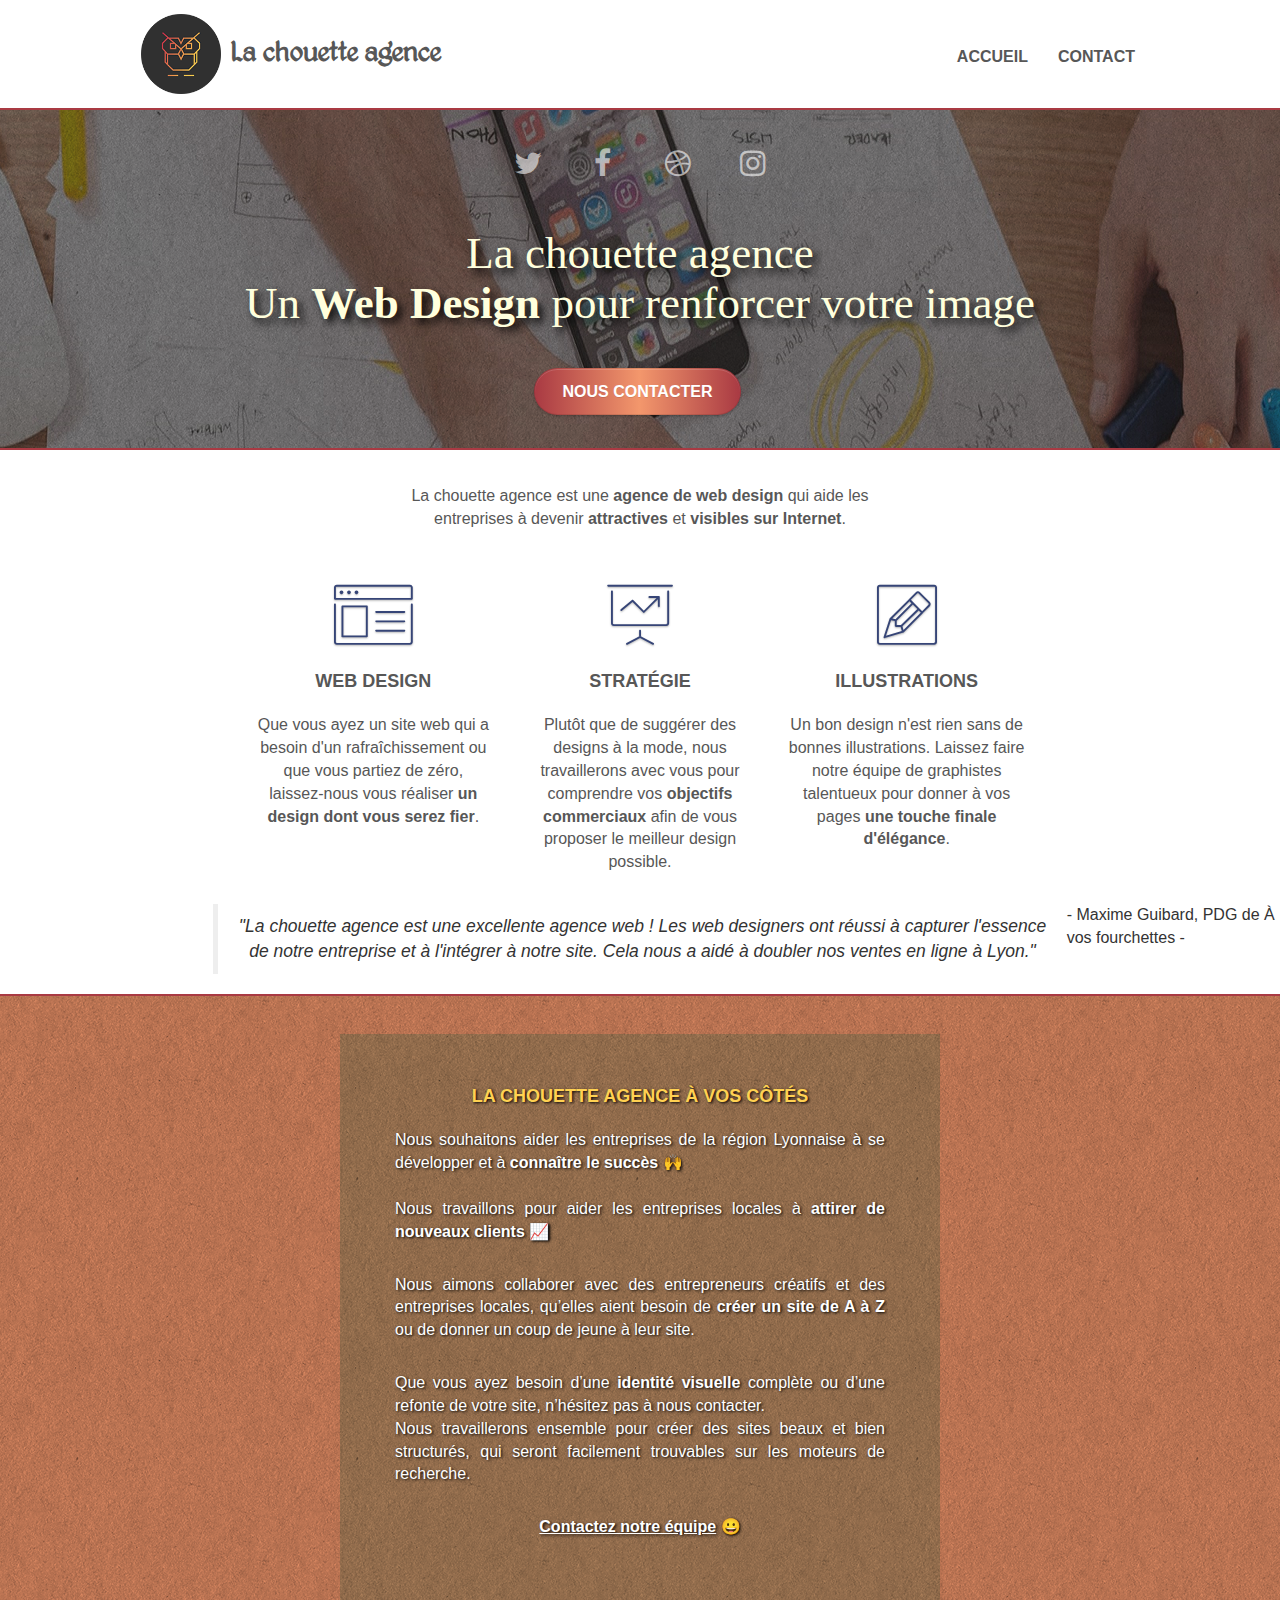
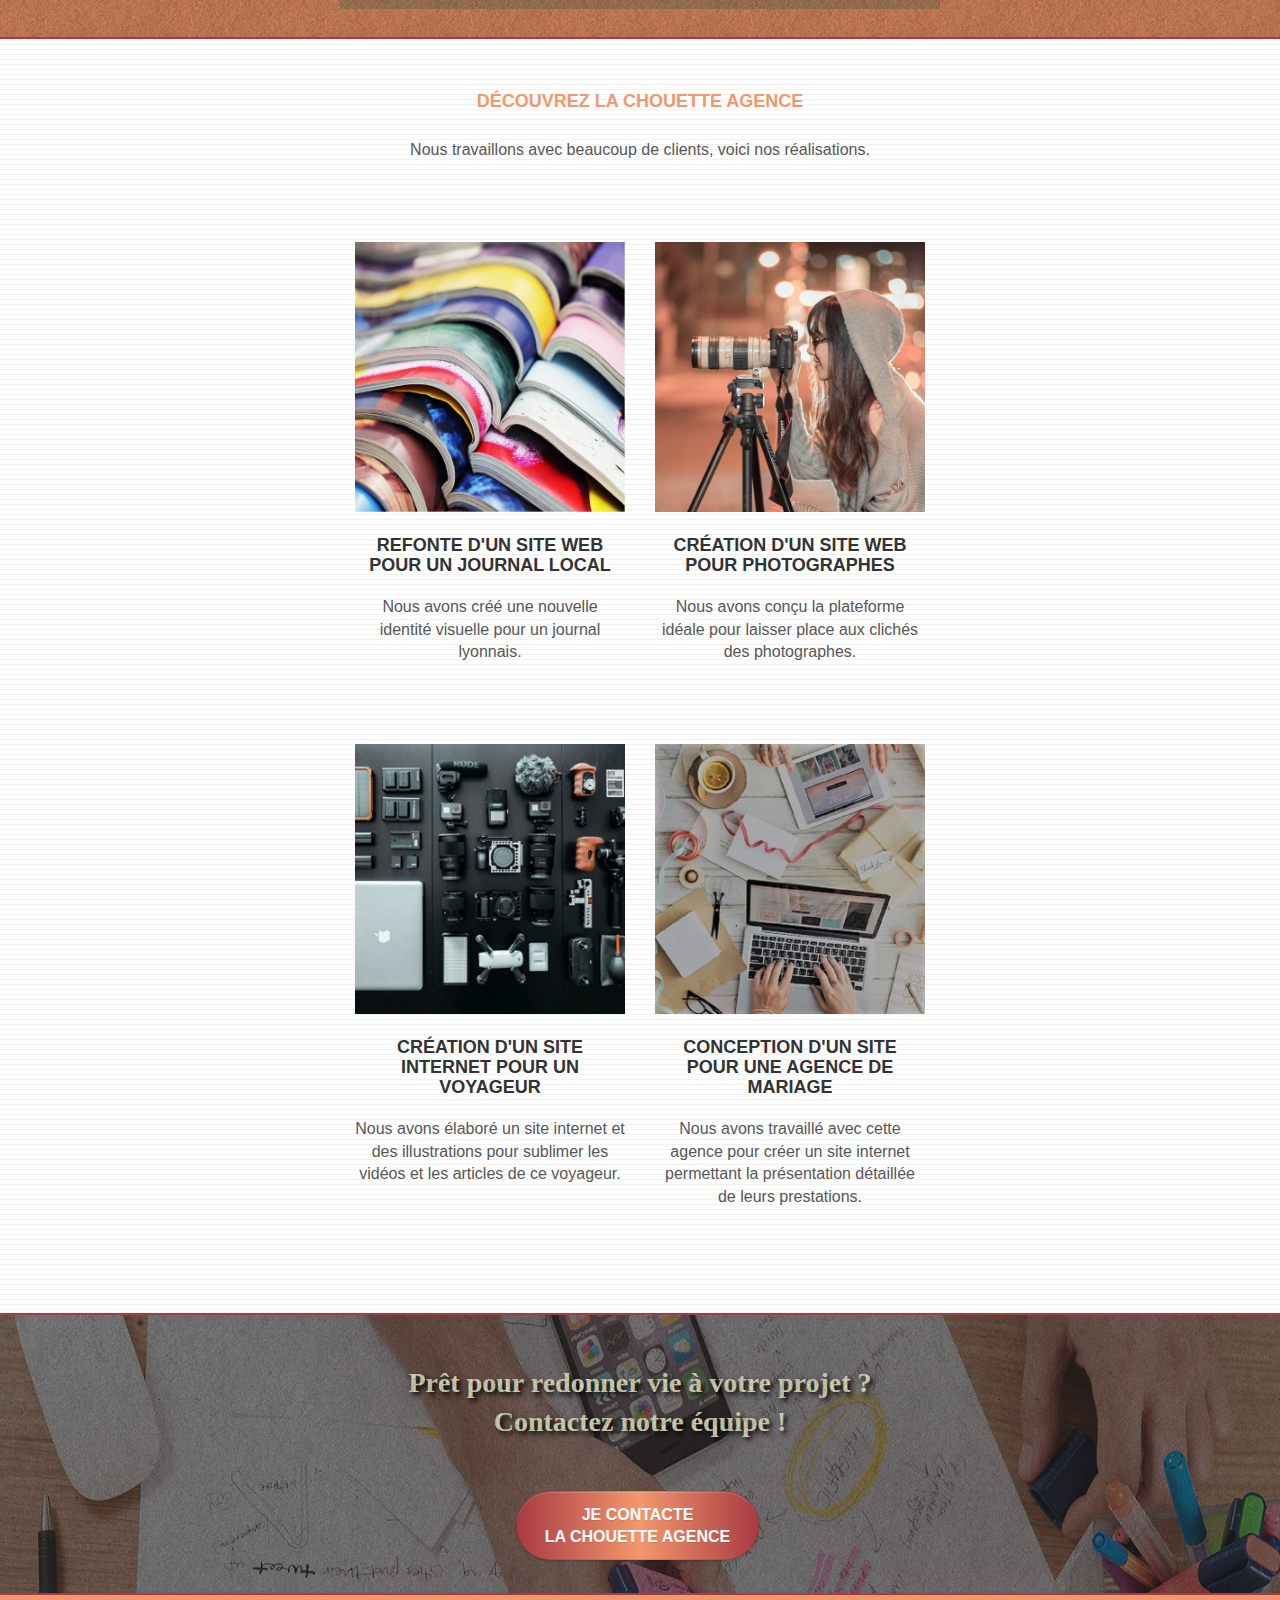
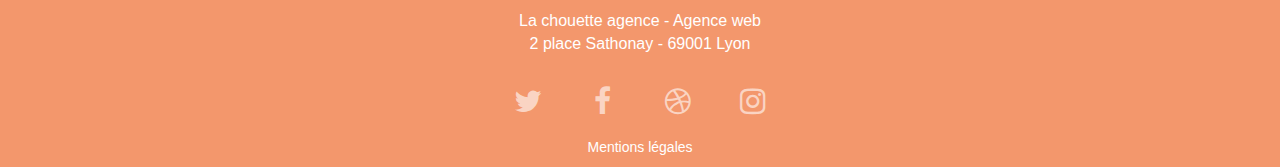
==== index.html @ 829507b4 "SEO and accessibility global review in progress" ====
<!doctype html>
<html lang="fr">
<!-- Add langage -->
<!-- Structure code > Add tags -->

<head>
	<meta charset="utf-8">
	<!-- Add description -->
	<meta name="description"
		content="Boostez, développez votre stratégie digitale avec La chouette agence et son équipe d'experts en web design, à vos côtés.">
	<meta name="viewport" content="width=device-width, initial-scale=1.0, viewport-fit=cover">
	<meta name="robots" content="index, follow"> <!-- Add meta robots to permit indexation -->
	<!-- Add canonical tag to define main version -->
	<link rel="canonical" href="https://chocoffees.github.io/BotoumYao_4_La_chouette_agence_optimization/index.html" />
	<link rel="shortcut icon" type="image/png" href="img/favicon.png"> <!-- Change format favicon and compress -->
	<link rel="stylesheet" type="text/css" href="./css/bootstrap.css">
	<link rel="stylesheet" type="text/css" href="style.css">
	<link rel="stylesheet" type="text/css" href="./css/font-awesome.css">
	<link rel="stylesheet" type="text/css" href="./css/et-line.css">
	<script src="./js/jquery-2.1.0.js"></script>
	<script src="./js/bootstrap.js"></script>
	<script src="./js/blocs.js" async></script>
	<script src="./js/jquery.touchSwipe.js" defer></script>
	<script src="./js/gmaps.js"></script>
	<title>Entreprise web design Lyon | La chouette agence</title> <!-- Modify title -->
	<!-- Analytics -->
	<!-- Analytics END -->
</head>

<body>
	<!-- Principal conteneur -->
	<div class="page-container">
		<!-- bloc-0 -->
		<header>
			<div class="bloc bgc-white l-bloc " id="bloc-0">
				<div class="container bloc-sm">

					<nav class="navbar row">
						<div class="navbar-header">
							<!-- Change format logo and compress / Modify alt -->
							<a class="navbar-brand" href="index.html"><img src="img/logo-La-chouette-agence.png"
									alt="Logo La chouette agence" height="80" />La chouette agence</a>
							<button id="nav-toggle" type="button" class="ui-navbar-toggle navbar-toggle"
								data-toggle="collapse" data-target=".navbar-1">
								<span class="sr-only">Toggle navigation</span><span class="icon-bar"></span><span
									class="icon-bar"></span><span class="icon-bar"></span>
							</button>
						</div>
						<div class="collapse navbar-collapse navbar-1 special-dropdown-nav">
							<ul class="site-navigation nav navbar-nav">
								<!-- Delete empty <li> -->
								<li>
									<a href="index.html">ACCUEIL</a>
								</li>
								<li>
									<a href="page-contact.html">CONTACT</a> <!-- Rename file -->
								</li>
							</ul>
						</div>
					</nav>
				</div>
			</div>
		</header>
		<!-- bloc-0 END -->
		<main>
			<!-- bloc-1-presentation -->
			<section class="presentation">
				<div class="bloc bgc-dark-slate-blue bg-banniere d-bloc bg-t-edge bloc-bg-texture texture-paper b-parallax"
					id="bloc-1-hero">
					<div class="container bloc-lg">
						<div class="row tight-width-whitespace social-bloc">
							<!-- Add social bloc to develop attractivity -->
							<div class="col-sm-3">
								<div class="text-center">
									<a class="social" href="https://twitter.com/"><span
											class="fa fa-twitter icon-md"></span></a>
								</div>
							</div>
							<div class="col-sm-3">
								<div class="text-center">
									<a class="social" href="https://facebook.com/"><span
											class="fa fa-facebook icon-md"></span></a>
								</div>
							</div>
							<div class="col-sm-3">
								<div class="text-center">
									<a class="social" href="https://dribbble.com/"><span
											class="fa fa-dribbble icon-md"></span></a>
								</div>
							</div>
							<div class="col-sm-3">
								<div class="text-center">
									<a class="social" href="https://instagram.com/"><span
											class="fa fa-instagram icon-md"></span></a>
								</div>
							</div>
						</div>
						<div class="col-sm-12">
							<h1 class="text-center hero-bloc-text tc-white ">
								La chouette agence<br>
								Un <strong>Web Design</strong> pour renforcer votre image
								<!-- Add <strong> tag for SEO and captivate attention -->
							</h1>
							<div class="text-center">
								<a href="page-contact.html"
									class="btn btn-lg btn-clean btn-rd cta-hero btn-atomic-tangerine" id="cta-hero">Nous
									contacter</a>
							</div>
						</div>
					</div>
				</div>
			</section>
			<!-- bloc-1-presentation END -->

			<!-- bloc-2-services -->
			<!-- Add <strong> tag in content for SEO and captivate attention -->
			<section class="services">
				<div class="bloc bgc-white l-bloc" id="bloc-2-services">
					<div class="container bloc-md">
						<div class="row">
							<div class="col-sm-12 text-center">
								<p>La chouette agence est une <strong>agence de web design</strong> qui aide les
									entreprises à
									devenir <strong>attractives</strong> et <strong>visibles sur Internet</strong>.
								</p>
							</div>
						</div>
						<div class="row voffset-lg med-width-whitespace">
							<div class="col-sm-4">
								<div class="text-center">
									<span class="et-icon-browser sm-shadow icon-dark-slate-blue icons icon-lg"></span>
								</div>
								<h2 class="mg-md text-center">
									Web design
								</h2>
								<p class="text-center ">
									Que vous ayez un site web qui a besoin d'un rafraîchissement ou que vous
									partiez de zéro, laissez-nous vous réaliser <strong>un design dont vous
										serez fier</strong>.
								</p>
							</div>
							<div class="col-sm-4">
								<div class="text-center">
									<span
										class="et-icon-presentation sm-shadow icon-dark-slate-blue icons icon-lg"></span>
								</div>
								<h2 class="mg-md text-center">
									Stratégie
								</h2>
								<p class="text-center ">
									Plutôt que de suggérer des designs à la mode, nous travaillerons avec vous pour
									comprendre
									vos
									<strong>objectifs commerciaux</strong> afin de vous proposer le meilleur design
									possible.<br>
								</p>
							</div>
							<div class="col-sm-4">
								<div class="text-center">
									<span class="et-icon-edit sm-shadow icon-dark-slate-blue icons icon-lg"></span>
								</div>
								<h2 class="mg-md text-center">
									Illustrations
								</h2>
								<p class="text-center ">
									Un bon design n'est rien sans de bonnes illustrations. Laissez faire notre équipe de
									graphistes talentueux pour donner à vos pages <strong>une touche finale
										d'élégance</strong>.
								</p>
							</div>
						</div>
					</div>
				</div>
				<!-- quote client -->
				<!-- Add <blockquote> tag for SEO and captivate attention -->
				<blockquote class="col-xs-12 col-md-8 col-md-offset-2 text-center">
					<em>"La chouette agence est une excellente agence web ! Les web designers ont réussi à capturer
						l'essence de notre entreprise et à l'intégrer à notre site. Cela nous a aidé à doubler nos
						ventes en ligne à Lyon."</em>
				</blockquote>
				<figcaption>- Maxime Guibard, PDG de À vos fourchettes -</figcaption>
			</section>
			<!-- bloc-2-services END -->

			<!-- bloc-3-what-i-do -->
			<!-- Add <strong> tag, emoticons in content for SEO and captivate attention -->
			<section class="promote">
				<div class="bloc tc-white bgc-atomic-tangerine bg-presentation d-bloc bloc-bg-texture texture-paper b-parallax"
					id="bloc-3-what-i-do">
					<div class="container bloc-lg">
						<div class="row tight-width-whitespace black-background">
							<div class="col-sm-12">
								<h2 class="mg-md text-center title-presentation">
									La chouette agence à vos côtés
								</h2>
								<p class="text-center white text-presentation">
									Nous souhaitons aider les entreprises de la région Lyonnaise à se développer et à
									<strong>connaître le succès</strong> 🙌<br><br>
									Nous travaillons pour aider les entreprises locales à <strong>attirer de nouveaux
										clients</strong> 📈
								</p>
								<p class="text-center white text-presentation">
									Nous aimons collaborer avec des entrepreneurs créatifs et des entreprises locales,
									qu’elles aient besoin de <strong>créer un site de A à Z</strong> ou de donner un
									coup de
									jeune à leur site.
								</p>
								<p class="text-center white text-presentation">
									Que vous ayez besoin d’une <strong>identité visuelle</strong>
									complète ou d’une refonte de votre site, n’hésitez
									pas à nous contacter.<br>
									Nous travaillerons ensemble pour créer des sites beaux et bien structurés, qui
									seront
									facilement trouvables sur les moteurs de recherche.<br>
								</p>
								<p class=" text-center white">
									<a class="ltc-white bold-link" href="page-contact.html">Contactez notre équipe</a>
									<span class="emoji">😀</span>
								</p>
							</div>
						</div>
					</div>
				</div>
				<!-- bloc-3-what-i-do END -->

				<!-- bloc-4-portfolio -->
				<!-- Optimize images / Modify alt / Delete inapropriated keywords -->
				<div class="bloc bgc-white bg-lines-h2-bg bg-repeat l-bloc" id="bloc-4-portfolio">
					<div class="container bloc-lg">
						<div class="row">
							<div class="col-sm-12">
								<h2 class="mg-md text-center title-portfolio">
									Découvrez la chouette agence
								</h2>
							</div>
							<div class="col-sm-12 text-center">
								<p>Nous travaillons avec beaucoup de clients, voici nos réalisations.</p>
							</div>
						</div>
						<div class="row tight-width-whitespace portfolio-row">
							<div class="col-sm-6">
								<a href="#" data-lightbox="img/refonte-site-web-la-chouette-agence.jpg"
									data-gallery-id="gallery-1"
									data-caption="Refonte d'un site web pour un journal local"
									data-frame="snapshot-lb"><img src="img/refonte-site-web-la-chouette-agence.jpg"
										alt="Pile de magazines colorés - Refonte site web avec La chouette agence, Lyon"
										class="img-responsive portfolio-thumb" /></a>
								<h3 class="mg-md text-center">
									Refonte d'un site web pour un journal local
								</h3>
								<p class="text-center">
									Nous avons créé une nouvelle identité visuelle pour un journal lyonnais.
								</p>
							</div>
							<div class="col-sm-6">
								<a href="#" data-lightbox="img/identite-visuelle-la-chouette-agence.jpg"
									data-gallery-id="gallery-1" data-caption="Création d'un site web pour photographes"
									data-frame="snapshot-lb"><img src="img/identite-visuelle-la-chouette-agence.jpg"
										class="img-responsive portfolio-thumb"
										alt="Photographe dans la nuit muni de son appareil photo Canon - Nouvelle identité visuelle avec La chouette agence, Lyon" /></a>
								<h3 class="mg-md text-center">
									Création d'un site web pour photographes
								</h3>
								<p class="text-center">
									Nous avons conçu la plateforme idéale pour laisser place aux clichés des
									photographes.
								</p>
							</div>
						</div>
						<div class="row tight-width-whitespace portfolio-row">
							<div class="col-sm-6">
								<a href="#" data-lightbox="img/creation-site-la-chouette-agence.jpg"
									data-gallery-id="gallery-1"
									data-caption="Création d'un site internet pour un voyageur"
									data-frame="snapshot-lb"><img src="img/creation-site-la-chouette-agence.jpg"
										class="img-responsive portfolio-thumb"
										alt="Kit de matériel photo professionnel - Création site internet avec La chouette agence, Lyon" /></a>
								<h3 class="mg-md text-center">
									Création d'un site internet pour un voyageur
								</h3>
								<p class="text-center">
									Nous avons élaboré un site internet et des illustrations pour sublimer les vidéos et
									les
									articles de ce voyageur.
								</p>
							</div>
							<div class="col-sm-6">
								<a href="#" data-lightbox="img/conception-site-mariage-la-chouette-agence.jpg"
									data-gallery-id="gallery-1"
									data-caption="Conception d'un site pour une agence de mariage"
									data-frame="snapshot-lb"><img
										src="img/conception-site-mariage-la-chouette-agence.jpg"
										class="img-responsive portfolio-thumb"
										alt="Collaboration créative - Conception d'un site web pour agence de mariage avec La chouette agence, Lyon" /></a>
								<h3 class="mg-md text-center">
									Conception d'un site pour une agence de mariage
								</h3>
								<p class="text-center">
									Nous avons travaillé avec cette agence pour créer un site internet permettant la
									présentation détaillée de leurs prestations.
								</p>
							</div>
						</div>
					</div>
				</div>
			</section>
			<!-- bloc-4-portfolio END -->

			<!-- bloc-5-cta -->
			<section class="collaborate">
				<div class="bloc bgc-dark-slate-blue bg-banniere d-bloc bloc-bg-texture texture-paper" id="bloc-5-cta">
					<div class="container bloc-lg">
						<div class="row">
							<h2 class="mg-md text-center tc-white text-banner">
								Prêt pour redonner vie à votre projet ?<br>Contactez notre équipe !
							</h2>
							<div class="col-sm-12 text-center">
								<a href="page-contact.html"
									class="btn btn-atomic-tangerine btn-clean btn-rd btn-lg cta-hero">Je
									contacte<br> La chouette agence</a>
							</div>
						</div>
					</div>
				</div>
			</section>
			<!-- bloc-5-cta END -->
		</main>
		<!-- ScrollToTop Button -->
		<a class="bloc-button btn btn-d scrollToTop" onclick="scrollToTarget('1')"><span
				class="fa fa-chevron-up"></span></a>
		<!-- ScrollToTop Button END-->
		<!-- Footer - bloc-8 -->
		<footer>
			<div class="bloc bgc-atomic-tangerine d-bloc" id="bloc-8">
				<div class="container bloc-sm">
					<div class="row">
						<div class="col-sm-12">
							<p class="text-center white">
								La chouette agence - Agence web<br>
								2 place Sathonay - 69001 Lyon
							</p>
							<div class="row tight-width-whitespace social-bloc">
								<div class="col-sm-3">
									<div class="text-center">
										<a class="social" href="https://twitter.com/"><span
												class="fa fa-twitter icon-md"></span></a>
									</div>
								</div>
								<div class="col-sm-3">
									<div class="text-center">
										<a class="social" href="https://facebook.com/"><span
												class="fa fa-facebook icon-md"></span></a>
									</div>
								</div>
								<div class="col-sm-3">
									<div class="text-center">
										<a class="social" href="https://dribbble.com/"><span
												class="fa fa-dribbble icon-md"></span></a>
									</div>
								</div>
								<div class="col-sm-3">
									<div class="text-center">
										<a class="social" href="https://instagram.com/"><span
												class="fa fa-instagram icon-md"></span></a>
									</div>
								</div>
							</div>
							<div class="col-sm-12 text-center mentions">
								<!-- Add mentions -->
								<a class="white" href="#">Mentions légales</a>
							</div>
						</div>
					</div>
				</div>
			</div>
		</footer>
		<!-- Footer - bloc-8 END -->
	</div>
</body>
<!-- Principal conteneur END -->

</html>
---- style.css ----
html {
  width: 100%;
  height: 100%;
  margin: 0px;
  padding: 0px;
}

body {
  margin: 0;
  padding: 0;
  background: #fff;
  overflow-x: hidden;
  -webkit-font-smoothing: antialiased;
  -moz-osx-font-smoothing: grayscale;
}

a,
button {
  transition: all 0.3s ease-in-out;
  outline: none !important;
}

a:hover {
  text-decoration: none;
  cursor: pointer;
}

#page-loading-blocs-notifaction {
  position: fixed;
  top: 0;
  bottom: 0;
  width: 100%;
  z-index: 100000;
  background: #ffffff url("img/pageload-spinner.gif") no-repeat center center;
}

.bloc {
  width: 100%;
  clear: both;
  background: 50% 50% no-repeat;
  padding: 0 50px;
  -webkit-background-size: cover;
  -moz-background-size: cover;
  -o-background-size: cover;
  background-size: cover;
  position: relative;
}

.bloc .container {
  padding-left: 0;
  padding-right: 0;
}

.bloc-lg {
  padding: 40px 50px 30px 50px;
}

.bloc-md {
  padding: 30px;
  padding-bottom: 0;
}

.bloc-sm {
  padding: 10px 10px;
}

.social-bloc {
  display: flex;
  justify-content: center;
  width: 30%;
}

.bg-center,
.bg-l-edge,
.bg-r-edge,
.bg-t-edge,
.bg-b-edge,
.bg-tl-edge,
.bg-bl-edge,
.bg-tr-edge,
.bg-br-edge,
.bg-repeat {
  -webkit-background-size: auto !important;
  -moz-background-size: auto !important;
  -o-background-size: auto !important;
  background-size: auto !important;
}

.bg-repeat {
  background: repeat;
}

.bg-t-edge {
  background: top no-repeat;
}

.bloc-bg-texture::before {
  content: "";
  background-size: 2px 2px;
  position: absolute;
  top: 0;
  bottom: 0;
  left: 0;
  right: 0;
}

.texture-paper::before {
  background: url("img/texture-paper.png");
  background-size: 280px 280px;
  border-top: 2px solid #a93a43 !important;
  border-bottom: 2px solid #a93a43 !important;
}

.b-parallax {
  background-attachment: fixed;
}

.d-bloc {
  color: rgba(255, 255, 255, 0.7);
}

.d-bloc button:hover {
  color: rgba(255, 255, 255, 0.9);
}

.d-bloc .icon-round,
.d-bloc .icon-square,
.d-bloc .icon-rounded,
.d-bloc .icon-semi-rounded-a,
.d-bloc .icon-semi-rounded-b {
  border-color: rgba(255, 255, 255, 0.9);
}

.d-bloc .divider-h span {
  border-color: rgba(255, 255, 255, 0.2);
}

.d-bloc .a-btn,
.d-bloc .navbar a,
.d-bloc .navbar-brand,
.d-bloc a .icon-sm,
.d-bloc a .icon-md,
.d-bloc a .icon-lg,
.d-bloc a .icon-xl,
.d-bloc h1 a,
.d-bloc h2 a,
.d-bloc h3 a,
.d-bloc h4 a,
.d-bloc h5 a,
.d-bloc h6 a,
.d-bloc p a {
  color: rgba(255, 255, 255, 0.6);
}

.d-bloc .a-btn:hover,
.d-bloc .navbar a:hover,
.d-bloc .navbar-brand:hover,
.d-bloc a:hover .icon-sm,
.d-bloc a:hover .icon-md,
.d-bloc a:hover .icon-lg,
.d-bloc a:hover .icon-xl,
.d-bloc h1 a:hover,
.d-bloc h2 a:hover,
.d-bloc h3 a:hover,
.d-bloc h4 a:hover,
.d-bloc h5 a:hover,
.d-bloc h6 a:hover,
.d-bloc p a:hover {
  color: rgba(255, 255, 255, 1);
}

.d-bloc .navbar-toggle .icon-bar {
  background: rgba(255, 255, 255, 1);
}

.d-bloc .btn-wire,
.d-bloc .btn-wire:hover {
  color: rgba(255, 255, 255, 1);
  border-color: rgba(255, 255, 255, 1);
}

.d-bloc .panel {
  color: rgba(0, 0, 0, 0.5);
}

.d-bloc .panel button:hover {
  color: rgba(0, 0, 0, 0.7);
}

.d-bloc .panel icon {
  border-color: rgba(0, 0, 0, 0.7);
}

.d-bloc .panel .divider-h span {
  border-color: rgba(0, 0, 0, 0.1);
}

.d-bloc .panel .a-btn {
  color: rgba(0, 0, 0, 0.6);
}

.d-bloc .panel .a-btn:hover {
  color: rgba(0, 0, 0, 1);
}

.d-bloc .panel .btn-wire,
.d-bloc .panel .btn-wire:hover {
  color: rgba(0, 0, 0, 0.7);
  border-color: rgba(0, 0, 0, 0.3);
}

.d-bloc .panel,
.l-bloc {
  color: rgba(0, 0, 0, 0.5);
}

.d-bloc .panel button:hover,
.l-bloc button:hover {
  color: rgba(0, 0, 0, 0.7);
}

.l-bloc .icon-round,
.l-bloc .icon-square,
.l-bloc .icon-rounded,
.l-bloc .icon-semi-rounded-a,
.l-bloc .icon-semi-rounded-b {
  border-color: rgba(0, 0, 0, 0.7);
}

.d-bloc .panel .divider-h span,
.l-bloc .divider-h span {
  border-color: rgba(0, 0, 0, 0.1);
}

.d-bloc .panel .a-btn,
.l-bloc .a-btn,
.l-bloc .navbar a,
.l-bloc .navbar-brand,
.l-bloc a .icon-sm,
.l-bloc a .icon-md,
.l-bloc a .icon-lg,
.l-bloc a .icon-xl,
.l-bloc h1 a,
.l-bloc h2 a,
.l-bloc h3 a,
.l-bloc h4 a,
.l-bloc h5 a,
.l-bloc h6 a,
.l-bloc p a {
  color: rgba(0, 0, 0, 0.6);
}

.d-bloc .panel .a-btn:hover,
.l-bloc .a-btn:hover,
.l-bloc .navbar a:hover,
.l-bloc .navbar-brand:hover,
.l-bloc a:hover .icon-sm,
.l-bloc a:hover .icon-md,
.l-bloc a:hover .icon-lg,
.l-bloc a:hover .icon-xl,
.l-bloc h1 a:hover,
.l-bloc h2 a:hover,
.l-bloc h3 a:hover,
.l-bloc h4 a:hover,
.l-bloc h5 a:hover,
.l-bloc h6 a:hover,
.l-bloc p a:hover {
  color: rgba(0, 0, 0, 1);
}

.l-bloc .navbar-toggle .icon-bar {
  color: rgba(0, 0, 0, 0.6);
}

.d-bloc .panel .btn-wire,
.d-bloc .panel .btn-wire:hover,
.l-bloc .btn-wire,
.l-bloc .btn-wire:hover {
  color: rgba(0, 0, 0, 0.7);
  border-color: rgba(0, 0, 0, 0.3);
}

.voffset {
  margin-top: 30px;
}

.voffset-lg {
  margin-top: 80px;
}

.row-no-gutters {
  margin-right: 0;
  margin-left: 0;
}

.row.row-no-gutters > [class^="col-"],
.row.row-no-gutters > [class*=" col-"] {
  padding-right: 0;
  padding-left: 0;
}

#bloc-1-hero h1 {
  min-width: 300px;
  margin-top: 50px;
}
@media (min-width: 300px) and (max-width: 768px) {
  #bloc-1-hero h1 {
    font-size: 2.2em;
  }
}

.navbar {
  margin-bottom: 0;
  z-index: 1;
}

@font-face {
  font-family: Kingthings Petrock Light;
  src: url("Kingthings-Petrock-light.ttf");
}
.navbar-brand {
  height: auto;
  padding: 3px 15px;
  font-size: 30px;
  font-weight: bolder;
  line-height: 44px;
  font-family: Kingthings Petrock Light;
}
@media (min-width: 300px) and (max-width: 768px) {
  .navbar-brand {
    font-size: 1.7em;
  }
}

.navbar-brand img {
  max-height: 200px;
  margin: 0 10px 0 0;
  display: inline;
}

.navbar-brand img[src$="svg"] {
  min-width: 100px;
}

.nav-center .navbar-brand img {
  margin: 0;
}

.navbar .nav {
  padding-top: 2px;
  margin-right: -16px;
  float: right;
  z-index: 1;
}

.nav > li {
  float: left;
  margin-top: 4px;
  font-size: 16px;
  font-weight: bolder;
  color: #484848;
}

.navbar-nav .open .dropdown-menu > li > a {
  text-align: inherit;
}

.nav > li a:hover,
.nav > li a:focus {
  background: transparent;
  text-decoration: underline 5px rgb(169, 58, 67);
}

.navbar-toggle {
  margin: 10px 10px 0 0;
  border: 0px;
}

.navbar-toggle:hover {
  background: transparent !important;
}

.navbar-toggle .icon-bar {
  background-color: rgba(0, 0, 0, 0.5);
  width: 26px;
}

.nav-invert .navbar .nav {
  float: left;
}

.nav-invert .navbar-header,
.nav-invert .navbar-brand {
  float: right;
  position: relative;
  z-index: 2;
}

@media (min-width: 768px) {
  .site-navigation {
    position: absolute;
    top: 50%;
    right: 20px;
    transform: translate(0, -50%);
    -webkit-transform: translateY(-50%);
  }
  .nav > li .dropdown-menu a,
  .nav > li .dropdown-menu a:hover {
    color: #484848;
  }
  .nav-invert .site-navigation {
    left: 0;
    right: 0;
  }
  .nav-center {
    text-align: center;
  }
  .nav-center .navbar-header {
    width: 100%;
  }
  .nav-center .navbar-header,
  .nav-center .navbar-brand,
  .nav-center .nav > li {
    float: none;
    display: inline-block;
  }
  .nav-center .site-navigation {
    position: relative;
    width: 100%;
    right: 0;
    margin-right: 0px;
    margin-top: 20px;
  }
  .nav-center.mini-nav .navbar-toggle {
    float: none;
    margin: 10px auto 0;
  }
}

.nav > li > .dropdown a {
  background: none !important;
  display: block;
  padding: 14px 15px;
}

nav .caret {
  margin: 0 5px;
}

.dropdown-menu .dropdown-menu {
  top: -8px;
  left: 100%;
}

.dropdown-menu .dropmenu-flow-right {
  top: 100%;
  left: 0;
  margin-left: -1px;
  border-top-left-radius: 0;
  border-top-right-radius: 0;
}

.dropdown-menu .dropdown span {
  border: 4px solid black;
  border-top-color: transparent;
  border-right-color: transparent;
  border-bottom-color: transparent;
  margin: 6px -5px 0 0 !important;
  float: right;
}

figcaption {
  font-size: medium;
  margin-bottom: 20px;
}

.mg-md {
  margin-top: 10px;
  margin-bottom: 20px;
  font-weight: bold;
  font-size: large;
  text-transform: uppercase;
}

.mg-lg {
  margin-top: 10px;
  margin-bottom: 40px;
}

.btn {
  margin: 0 5px 5px 0;
}

.btn.pull-right {
  margin: 0 0 5px 5px;
}

.btn-d,
.btn-d:hover,
.btn-d:focus {
  color: #fff;
  background: rgba(0, 0, 0, 0.3);
}

button {
  outline: none !important;
}

.btn-rd {
  border-radius: 40px;
}

.btn-clean {
  border: 1px solid rgba(0, 0, 0, 0.08);
  border-bottom-color: rgba(0, 0, 0, 0.1);
  text-shadow: 0 1px 0 rgba(0, 0, 1, 0.1);
  box-shadow: 0 1px 3px rgba(0, 0, 1, 0.25),
    inset 0 1px 0 0 rgba(255, 255, 255, 0.15);
}

.icon-md {
  font-size: 30px !important;
}

.icon-lg {
  font-size: 60px !important;
}

.sm-shadow {
  text-shadow: 0 1px 2px rgba(0, 0, 0, 0.3);
}

.panel-sq,
.panel-sq .panel-heading,
.panel-sq .panel-footer {
  border-radius: 0;
}

.panel-rd {
  border-radius: 30px;
}

.panel-rd .panel-heading {
  border-radius: 29px 29px 0 0;
}

.panel-rd .panel-footer {
  border-radius: 0 0 29px 29px;
}

.form-control {
  border-color: rgba(0, 0, 0, 0.1);
  box-shadow: none;
}

.scrollToTop {
  width: 40px;
  height: 40px;
  position: fixed;
  bottom: 20px;
  right: 20px;
  opacity: 0;
  z-index: 500;
  transition: all 0.3s ease-in-out;
}

.scrollToTop span {
  margin-top: 6px;
}

.showScrollTop {
  font-size: 14px;
  opacity: 1;
}

a[data-lightbox] {
  position: relative;
  display: block;
  text-align: center;
}

a[data-lightbox]:hover::before {
  content: "+";
  font-family: "HelveticaNeue-Light", "Helvetica Neue Light", "Helvetica Neue",
    Helvetica, Arial;
  font-size: 32px;
  width: 50px;
  height: 50px;
  margin-left: -25px;
  border-radius: 50%;
  background: rgba(0, 0, 0, 0.6);
  color: #fff;
  font-weight: 100;
  z-index: 1;
  position: absolute;
  top: 50%;
  transform: translateY(-50%);
  -webkit-transform: translateY(-50%);
}

a[data-lightbox]:hover img {
  opacity: 0.6;
  -webkit-animation-fill-mode: none;
  animation-fill-mode: none;
}

#lightbox-modal {
  display: flex;
  align-items: center;
}

#lightbox-modal .modal-dialog {
  width: 90%;
  max-width: 900px;
  margin: 0 auto 0;
}

#lightbox-modal .modal-dialog img {
  max-height: 90vh;
  margin: 0 auto;
}

.lightbox-caption {
  padding: 20px;
  color: #fff;
  background: rgba(0, 0, 0, 0.5);
  width: auto;
  display: flex;
  justify-content: space-around;
  margin-top: 30px;
  margin-bottom: 0;
}

.close-lightbox {
  color: #fff;
  font-size: 30px;
  position: absolute;
  top: 20px;
  right: 20px;
  z-index: 20;
  background: rgba(0, 0, 0, 0.5);
  border: none;
  line-height: 30px;
  padding: 0 9px 5px;
  opacity: 0.3;
}

.close-lightbox:hover,
.next-lightbox:hover,
.prev-lightbox:hover {
  opacity: 1;
  color: #fff;
}

.next-lightbox,
.prev-lightbox {
  font-size: 20px;
  color: rgba(255, 255, 255, 0.9);
  background: rgba(0, 0, 0, 0.5);
  transition: all 0.2s ease-in-out;
  position: absolute;
  top: 45%;
  z-index: 1;
  opacity: 0.4;
}

.next-lightbox {
  padding: 6px 8px 1px 13px;
  right: 25px;
}

.prev-lightbox {
  padding: 6px 13px 1px 10px;
  left: 25px;
}

.snapshot-lb .modal-body {
  padding-bottom: 45px;
}

.snapshot-lb .lightbox-caption {
  padding: 0;
  color: rgba(0, 0, 0, 0.5);
  background: none;
}

h1,
h2,
h3,
h4,
h5,
h6,
p,
label,
.btn,
a {
  font-family: "helvetica";
  font-weight: 400;
  color: #575757 !important;
}

.container {
  max-width: 1000px;
  margin: auto;
}

.hero-bloc-text {
  font-size: 45px;
}

.hero-bloc-text-sub {
  font-size: 36px;
}

.statement-bloc-text {
  line-height: 26px;
  font-style: italic;
  font-size: 20px;
  text-align: center;
  font-weight: lighter;
  max-width: 520px;
  margin: auto auto auto auto;
}

p {
  font-size: 16px;
  max-width: 500px;
  margin: 5px auto 30px auto;
}
@media (min-width: 300px) and (max-width: 768px) {
  p {
    font-size: 16px;
  }
}

.tight-width-whitespace {
  max-width: 600px;
  margin: auto auto auto auto;
}

.h1 {
  font-size: 20px;
  font-family: "Open Sans";
}

.cta-hero {
  margin-top: 30px;
  color: #ffffff !important;
  text-transform: uppercase;
  padding: 12px 28px 12px 28px;
  font-size: 16px;
  font-weight: 700;
}

.social {
  max-width: 400px;
  margin: auto auto auto auto;
}

h2 {
  font-size: 22px;
  line-height: 1.4em;
}

h3 {
  font-size: 15px;
  text-transform: uppercase;
  font-weight: 700;
  color: #333333 !important;
}

.med-width-whitespace {
  max-width: 800px;
  margin: auto auto auto auto;
  box-shadow: 0px 0px 0px #000000;
}

h1 {
  color: #333333 !important;
}

h4 {
  color: #333333 !important;
}

.icons {
  margin-bottom: 14px;
  margin-top: 24px;
}

.white {
  color: #ffffff !important;
}

.portfolio-thumb {
  margin-bottom: 24px;
}

.portfolio-row {
  margin-bottom: 44px;
  margin-top: 50px;
}
@media (min-width: 300px) and (max-width: 768px) {
  .col-sm-6 a img {
    width: 280px;
    height: 280px;
    margin: auto;
    padding-bottom: 20px;
  }
}

.avatar {
  box-shadow: 0px 4px 9px rgba(0, 0, 0, 0.3);
}

.black-background {
  background-color: rgba(147, 135, 95, 0.55);
  padding: 40px 40px 40px 40px;
}

.bold-link {
  font-weight: 900;
  text-decoration: underline !important;
}

.bgc-white {
  background-color: #ffffff;
}

.bgc-dark-slate-blue {
  background-color: #364577;
}

.bgc-atomic-tangerine {
  background-color: #f3976c;
}

.tc-white {
  color: #ffd !important;
  font-family: initial;
  text-shadow: black 0.1em 0.1em 0.2em;
}

.btn-atomic-tangerine {
  background: #f3976c;
  background-image: linear-gradient(
    to right,
    #a93a43 0%,
    #f3976c 51%,
    #a93a43 100%
  );
  color: #ffffff !important;
}
@media (min-width: 300px) and (max-width: 768px) {
  .btn-atomic-tangerine {
    font-size: small;
  }
}

.btn-atomic-tangerine:hover {
  background: #f3976c !important;
  color: #ffffff !important;
}

.btn-form {
  width: 50%;
  border-radius: 6px;
  box-shadow: #5e4f4f 2px 5px 6px 2px;
}

.ltc-white {
  color: #ffffff !important;
}

.ltc-white:hover {
  color: #cccccc !important;
}

.ltc-atomic-tangerine {
  color: #f3976c !important;
}

.ltc-atomic-tangerine:hover {
  color: #c27956 !important;
}

.icon-dark-slate-blue {
  color: #364577 !important;
  border-color: #364577 !important;
}

.bg-dots-bg {
  background-image: url("img/dots-bg.png");
}

.bg-lines-h2-bg {
  background-image: url("img/lines-h2-bg.png");
}

.bg-banniere {
  background-image: url("img/la-chouette-agence-banniere-compressed.png");
}

.bg-presentation {
  background-image: url("img/image-de-presentation-compressed.jpg");
}

.title-presentation {
  color: #ffd152 !important;
}

.text-presentation {
  text-align: justify;
}
@media (min-width: 300px) and (max-width: 768px) {
  .text-presentation {
    text-align: center;
  }
}

.underline {
  text-decoration: underline;
}

.title-portfolio,
.title-form,
.contact {
  color: #f3976c !important;
}

@media (min-width: 300px) and (max-width: 768px) {
  .contact {
    margin-top: 50px;
  }
}

@media (min-width: 300px) and (max-width: 768px) {
  .title-form {
    margin-top: 0;
  }
}

.text-banner {
  font-size: 2em;
  text-transform: none;
}

.text-introduction {
  font-size: 1.5em;
}

@media (max-width: 1024px) {
  .bloc {
    padding-left: 20px;
    padding-right: 20px;
  }
  .bloc.full-width-bloc,
  .bloc-tile-2.full-width-bloc .container,
  .bloc-tile-3.full-width-bloc .container,
  .bloc-tile-4.full-width-bloc .container {
    padding-left: 0;
    padding-right: 0;
  }
}

@media (max-width: 992px) and (min-width: 768px) {
  .navbar .nav {
    max-width: 80%;
  }
  .nav-center.navbar .nav {
    max-width: 100%;
  }
}

@media only screen and (min-device-width: 768px) and (max-device-width: 1024px) and (orientation: landscape) {
  .b-parallax {
    background-attachment: scroll;
  }
}

@media only screen and (min-device-width: 1024px) and (max-device-width: 1366px) and (-webkit-min-device-pixel-ratio: 1.5) {
  .b-parallax {
    background-attachment: scroll;
  }
}

@media (max-width: 991px) {
  .container {
    width: 100%;
  }
  .b-parallax {
    background-attachment: scroll;
  }
  .page-container,
  #hero-bloc {
    overflow-x: hidden;
    position: relative;
  }
  .bloc {
    padding-left: constant(safe-area-inset-left);
    padding-right: constant(safe-area-inset-right);
  }
  .bloc-group,
  .bloc-group .bloc {
    display: block;
    width: 100%;
  }
  .bloc-fill-screen .fill-bloc-top-edge,
  .bloc-fill-screen .fill-bloc-bottom-edge {
    padding: 0 20px;
    padding-left: constant(safe-area-inset-left);
    padding-right: constant(safe-area-inset-right);
  }
}

@media (max-width: 767px) {
  .page-container {
    overflow-x: hidden;
    position: relative;
  }
  h1,
  h2,
  h3,
  h4,
  h5,
  h6,
  p,
  #disqus_thread {
    padding-left: 10px !important;
    padding-right: 10px !important;
  }
  .b-parallax {
    background-attachment: scroll;
  }
  .navbar .nav {
    padding-top: 0;
    border-top: 1px solid rgba(0, 0, 0, 0.2);
    float: none !important;
  }
  .navbar.row {
    margin-left: 0;
    margin-right: 0;
  }
  .site-navigation {
    position: inherit;
    transform: none;
    -webkit-transform: none;
    -ms-transform: none;
  }
  .nav > li {
    margin-top: 0;
    border-bottom: 1px solid rgba(0, 0, 0, 0.1);
    background: rgba(0, 0, 0, 0.05);
    text-align: left;
    padding-left: 15px;
    width: 100%;
  }
  .nav > li:hover {
    background: rgba(0, 0, 0, 0.08);
  }
  .dropdown .dropdown a .caret {
    float: none;
    margin: 5px 0 0 10px !important;
    border: 4px solid black;
    border-bottom-color: transparent;
    border-right-color: transparent;
    border-left-color: transparent;
  }
  #hero-bloc .navbar .nav {
    background: rgba(0, 0, 0, 0.8);
  }
  #hero-bloc .navbar .nav a {
    color: rgba(255, 255, 255, 0.6);
  }
  .hero {
    padding: 50px 0;
  }
  .hero-nav {
    left: -1px;
    right: -1px;
  }
  .navbar-collapse {
    padding: 0;
    overflow-x: hidden;
    -webkit-box-shadow: none;
    box-shadow: none;
  }
  .navbar-brand img {
    max-height: 40px;
    width: auto;
  }
  .nav-invert .navbar-header {
    float: none;
    width: 100%;
  }
  .nav-invert .navbar-toggle {
    float: left;
    margin-left: 10px;
  }
  .bloc {
    padding-left: 0;
    padding-right: 0;
  }
  .bloc-xxl,
  .bloc-xl,
  .bloc-lg {
    padding: 40px 0;
  }
  .bloc-sm,
  .bloc-md {
    padding-left: 0;
    padding-right: 0;
  }
  .bloc-tile-2 .container,
  .bloc-tile-3 .container,
  .bloc-tile-4 .container,
  .bloc-fill-screen .fill-bloc-top-edge,
  .bloc-fill-screen .fill-bloc-bottom-edge {
    padding-left: 0;
    padding-right: 0;
  }
  .a-block {
    padding: 0 10px;
  }
  .btn-dwn {
    display: none;
  }
  .voffset {
    margin-top: 5px;
  }
  .voffset-md {
    margin-top: 20px;
  }
  .voffset-lg {
    margin-top: 30px;
  }
  form {
    padding: 5px;
  }
  .close-lightbox {
    display: inline-block;
  }
  .blocsapp-device-iphone5 {
    background-size: 216px 425px;
    padding-top: 60px;
    width: 216px;
    height: 425px;
  }
  .blocsapp-device-iphone5 img {
    width: 180px;
    height: 320px;
  }
}

@media (max-width: 400px) {
  .bloc {
    padding-left: 0;
    padding-right: 0;
  }
}

@media (max-width: 767px) {
  .bloc-mob-center-text {
    text-align: center;
  }
}
@media (min-width: 300px) {
  .contact .mail-icon {
    width: 25px;
    height: 25px;
    padding: 0;
  }
}

.contact iframe {
  border: 2px solid #c27956;
}
@media (min-width: 300px) and (max-width: 768px) {
  .contact iframe {
    width: 90%;
    height: 200px;
  }
}
@media (min-width: 768px) and (max-width: 899px) {
  .contact iframe {
    width: 320px;
    height: 350px;
  }
}
@media (min-width: 900px) {
  .contact iframe {
    width: 450px;
    height: 350px;
    padding-right: 0;
  }
}

.footer-contact {
  width: 100%;
  margin-top: 95px;
}

.mentions {
  padding-top: 20px;
}

form {
  padding-left: 15px;
  padding-right: 15px;
}
---- css/et-line.css ----
@font-face {
    font-family: et-line;
    src: url(../fonts/et-line.eot);
    src: url(../fonts/et-line.eot?#iefix) format('embedded-opentype'), url(../fonts/et-line.woff) format('woff'), url(../fonts/et-line.ttf) format('truetype'), url(../fonts/et-line.svg#et-line) format('svg');
    font-weight: 400;
    font-style: normal
}

.et-icon-adjustments,
.et-icon-alarmclock,
.et-icon-anchor,
.et-icon-aperture,
.et-icon-attachment,
.et-icon-bargraph,
.et-icon-basket,
.et-icon-beaker,
.et-icon-bike,
.et-icon-book-open,
.et-icon-briefcase,
.et-icon-browser,
.et-icon-calendar,
.et-icon-camera,
.et-icon-caution,
.et-icon-chat,
.et-icon-circle-compass,
.et-icon-clipboard,
.et-icon-clock,
.et-icon-cloud,
.et-icon-compass,
.et-icon-desktop,
.et-icon-dial,
.et-icon-document,
.et-icon-documents,
.et-icon-download,
.et-icon-dribbble,
.et-icon-edit,
.et-icon-envelope,
.et-icon-expand,
.et-icon-facebook,
.et-icon-flag,
.et-icon-focus,
.et-icon-gears,
.et-icon-genius,
.et-icon-gift,
.et-icon-global,
.et-icon-globe,
.et-icon-googleplus,
.et-icon-grid,
.et-icon-happy,
.et-icon-hazardous,
.et-icon-heart,
.et-icon-hotairballoon,
.et-icon-hourglass,
.et-icon-key,
.et-icon-laptop,
.et-icon-layers,
.et-icon-lifesaver,
.et-icon-lightbulb,
.et-icon-linegraph,
.et-icon-linkedin,
.et-icon-lock,
.et-icon-magnifying-glass,
.et-icon-map,
.et-icon-map-pin,
.et-icon-megaphone,
.et-icon-mic,
.et-icon-mobile,
.et-icon-newspaper,
.et-icon-notebook,
.et-icon-paintbrush,
.et-icon-paperclip,
.et-icon-pencil,
.et-icon-phone,
.et-icon-picture,
.et-icon-pictures,
.et-icon-piechart,
.et-icon-presentation,
.et-icon-pricetags,
.et-icon-printer,
.et-icon-profile-female,
.et-icon-profile-male,
.et-icon-puzzle,
.et-icon-quote,
.et-icon-recycle,
.et-icon-refresh,
.et-icon-ribbon,
.et-icon-rss,
.et-icon-sad,
.et-icon-scissors,
.et-icon-scope,
.et-icon-search,
.et-icon-shield,
.et-icon-speedometer,
.et-icon-strategy,
.et-icon-streetsign,
.et-icon-tablet,
.et-icon-target,
.et-icon-telescope,
.et-icon-toolbox,
.et-icon-tools,
.et-icon-tools-2,
.et-icon-trophy,
.et-icon-tumblr,
.et-icon-twitter,
.et-icon-upload,
.et-icon-video,
.et-icon-wallet,
.et-icon-wine {
    font-family: et-line;
    speak: none;
    font-style: normal;
    font-weight: 400;
    font-variant: normal;
    text-transform: none;
    line-height: 1;
    -webkit-font-smoothing: antialiased;
    -moz-osx-font-smoothing: grayscale;
    display: inline-block
}

.et-icon-mobile:before {
    content: "\e000"
}

.et-icon-laptop:before {
    content: "\e001"
}

.et-icon-desktop:before {
    content: "\e002"
}

.et-icon-tablet:before {
    content: "\e003"
}

.et-icon-phone:before {
    content: "\e004"
}

.et-icon-document:before {
    content: "\e005"
}

.et-icon-documents:before {
    content: "\e006"
}

.et-icon-search:before {
    content: "\e007"
}

.et-icon-clipboard:before {
    content: "\e008"
}

.et-icon-newspaper:before {
    content: "\e009"
}

.et-icon-notebook:before {
    content: "\e00a"
}

.et-icon-book-open:before {
    content: "\e00b"
}

.et-icon-browser:before {
    content: "\e00c"
}

.et-icon-calendar:before {
    content: "\e00d"
}

.et-icon-presentation:before {
    content: "\e00e"
}

.et-icon-picture:before {
    content: "\e00f"
}

.et-icon-pictures:before {
    content: "\e010"
}

.et-icon-video:before {
    content: "\e011"
}

.et-icon-camera:before {
    content: "\e012"
}

.et-icon-printer:before {
    content: "\e013"
}

.et-icon-toolbox:before {
    content: "\e014"
}

.et-icon-briefcase:before {
    content: "\e015"
}

.et-icon-wallet:before {
    content: "\e016"
}

.et-icon-gift:before {
    content: "\e017"
}

.et-icon-bargraph:before {
    content: "\e018"
}

.et-icon-grid:before {
    content: "\e019"
}

.et-icon-expand:before {
    content: "\e01a"
}

.et-icon-focus:before {
    content: "\e01b"
}

.et-icon-edit:before {
    content: "\e01c"
}

.et-icon-adjustments:before {
    content: "\e01d"
}

.et-icon-ribbon:before {
    content: "\e01e"
}

.et-icon-hourglass:before {
    content: "\e01f"
}

.et-icon-lock:before {
    content: "\e020"
}

.et-icon-megaphone:before {
    content: "\e021"
}

.et-icon-shield:before {
    content: "\e022"
}

.et-icon-trophy:before {
    content: "\e023"
}

.et-icon-flag:before {
    content: "\e024"
}

.et-icon-map:before {
    content: "\e025"
}

.et-icon-puzzle:before {
    content: "\e026"
}

.et-icon-basket:before {
    content: "\e027"
}

.et-icon-envelope:before {
    content: "\e028"
}

.et-icon-streetsign:before {
    content: "\e029"
}

.et-icon-telescope:before {
    content: "\e02a"
}

.et-icon-gears:before {
    content: "\e02b"
}

.et-icon-key:before {
    content: "\e02c"
}

.et-icon-paperclip:before {
    content: "\e02d"
}

.et-icon-attachment:before {
    content: "\e02e"
}

.et-icon-pricetags:before {
    content: "\e02f"
}

.et-icon-lightbulb:before {
    content: "\e030"
}

.et-icon-layers:before {
    content: "\e031"
}

.et-icon-pencil:before {
    content: "\e032"
}

.et-icon-tools:before {
    content: "\e033"
}

.et-icon-tools-2:before {
    content: "\e034"
}

.et-icon-scissors:before {
    content: "\e035"
}

.et-icon-paintbrush:before {
    content: "\e036"
}

.et-icon-magnifying-glass:before {
    content: "\e037"
}

.et-icon-circle-compass:before {
    content: "\e038"
}

.et-icon-linegraph:before {
    content: "\e039"
}

.et-icon-mic:before {
    content: "\e03a"
}

.et-icon-strategy:before {
    content: "\e03b"
}

.et-icon-beaker:before {
    content: "\e03c"
}

.et-icon-caution:before {
    content: "\e03d"
}

.et-icon-recycle:before {
    content: "\e03e"
}

.et-icon-anchor:before {
    content: "\e03f"
}

.et-icon-profile-male:before {
    content: "\e040"
}

.et-icon-profile-female:before {
    content: "\e041"
}

.et-icon-bike:before {
    content: "\e042"
}

.et-icon-wine:before {
    content: "\e043"
}

.et-icon-hotairballoon:before {
    content: "\e044"
}

.et-icon-globe:before {
    content: "\e045"
}

.et-icon-genius:before {
    content: "\e046"
}

.et-icon-map-pin:before {
    content: "\e047"
}

.et-icon-dial:before {
    content: "\e048"
}

.et-icon-chat:before {
    content: "\e049"
}

.et-icon-heart:before {
    content: "\e04a"
}

.et-icon-cloud:before {
    content: "\e04b"
}

.et-icon-upload:before {
    content: "\e04c"
}

.et-icon-download:before {
    content: "\e04d"
}

.et-icon-target:before {
    content: "\e04e"
}

.et-icon-hazardous:before {
    content: "\e04f"
}

.et-icon-piechart:before {
    content: "\e050"
}

.et-icon-speedometer:before {
    content: "\e051"
}

.et-icon-global:before {
    content: "\e052"
}

.et-icon-compass:before {
    content: "\e053"
}

.et-icon-lifesaver:before {
    content: "\e054"
}

.et-icon-clock:before {
    content: "\e055"
}

.et-icon-aperture:before {
    content: "\e056"
}

.et-icon-quote:before {
    content: "\e057"
}

.et-icon-scope:before {
    content: "\e058"
}

.et-icon-alarmclock:before {
    content: "\e059"
}

.et-icon-refresh:before {
    content: "\e05a"
}

.et-icon-happy:before {
    content: "\e05b"
}

.et-icon-sad:before {
    content: "\e05c"
}

.et-icon-facebook:before {
    content: "\e05d"
}

.et-icon-twitter:before {
    content: "\e05e"
}

.et-icon-googleplus:before {
    content: "\e05f"
}

.et-icon-rss:before {
    content: "\e060"
}

.et-icon-tumblr:before {
    content: "\e061"
}

.et-icon-linkedin:before {
    content: "\e062"
}

.et-icon-dribbble:before {
    content: "\e063"
}
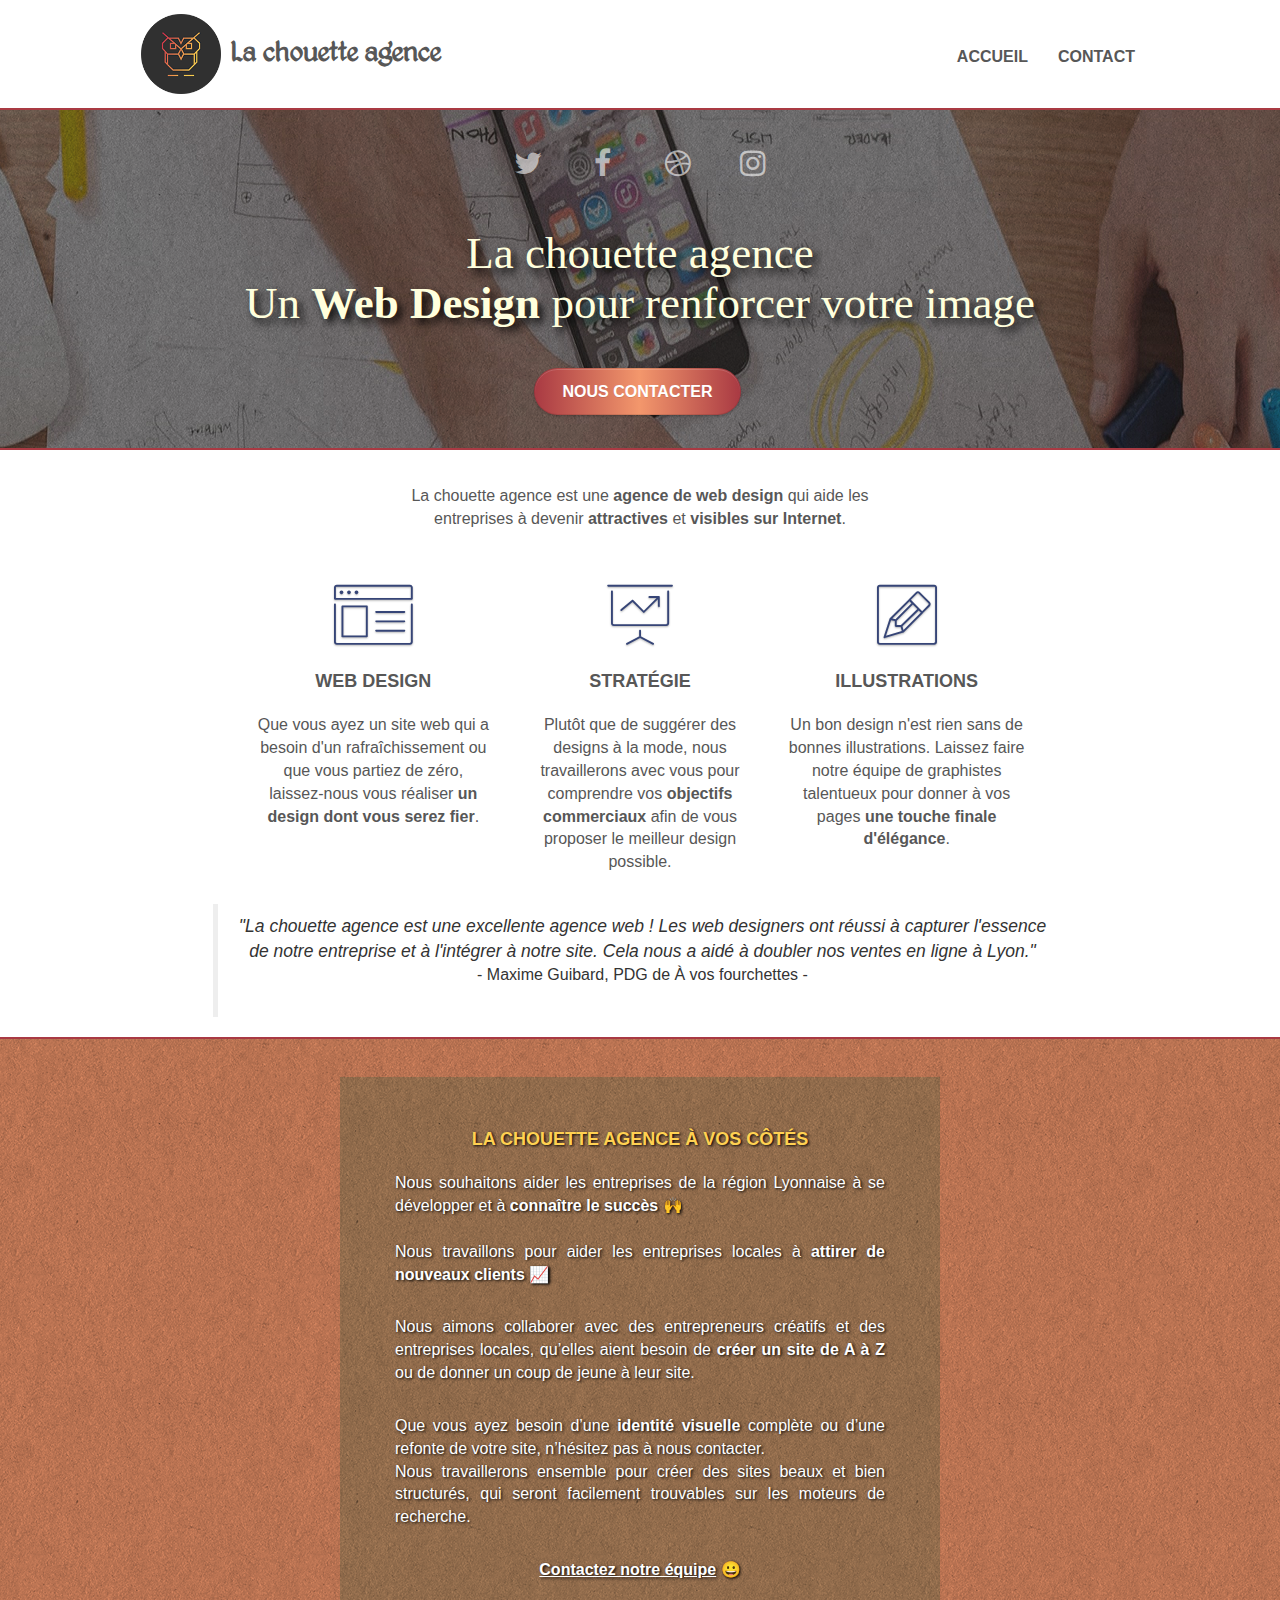
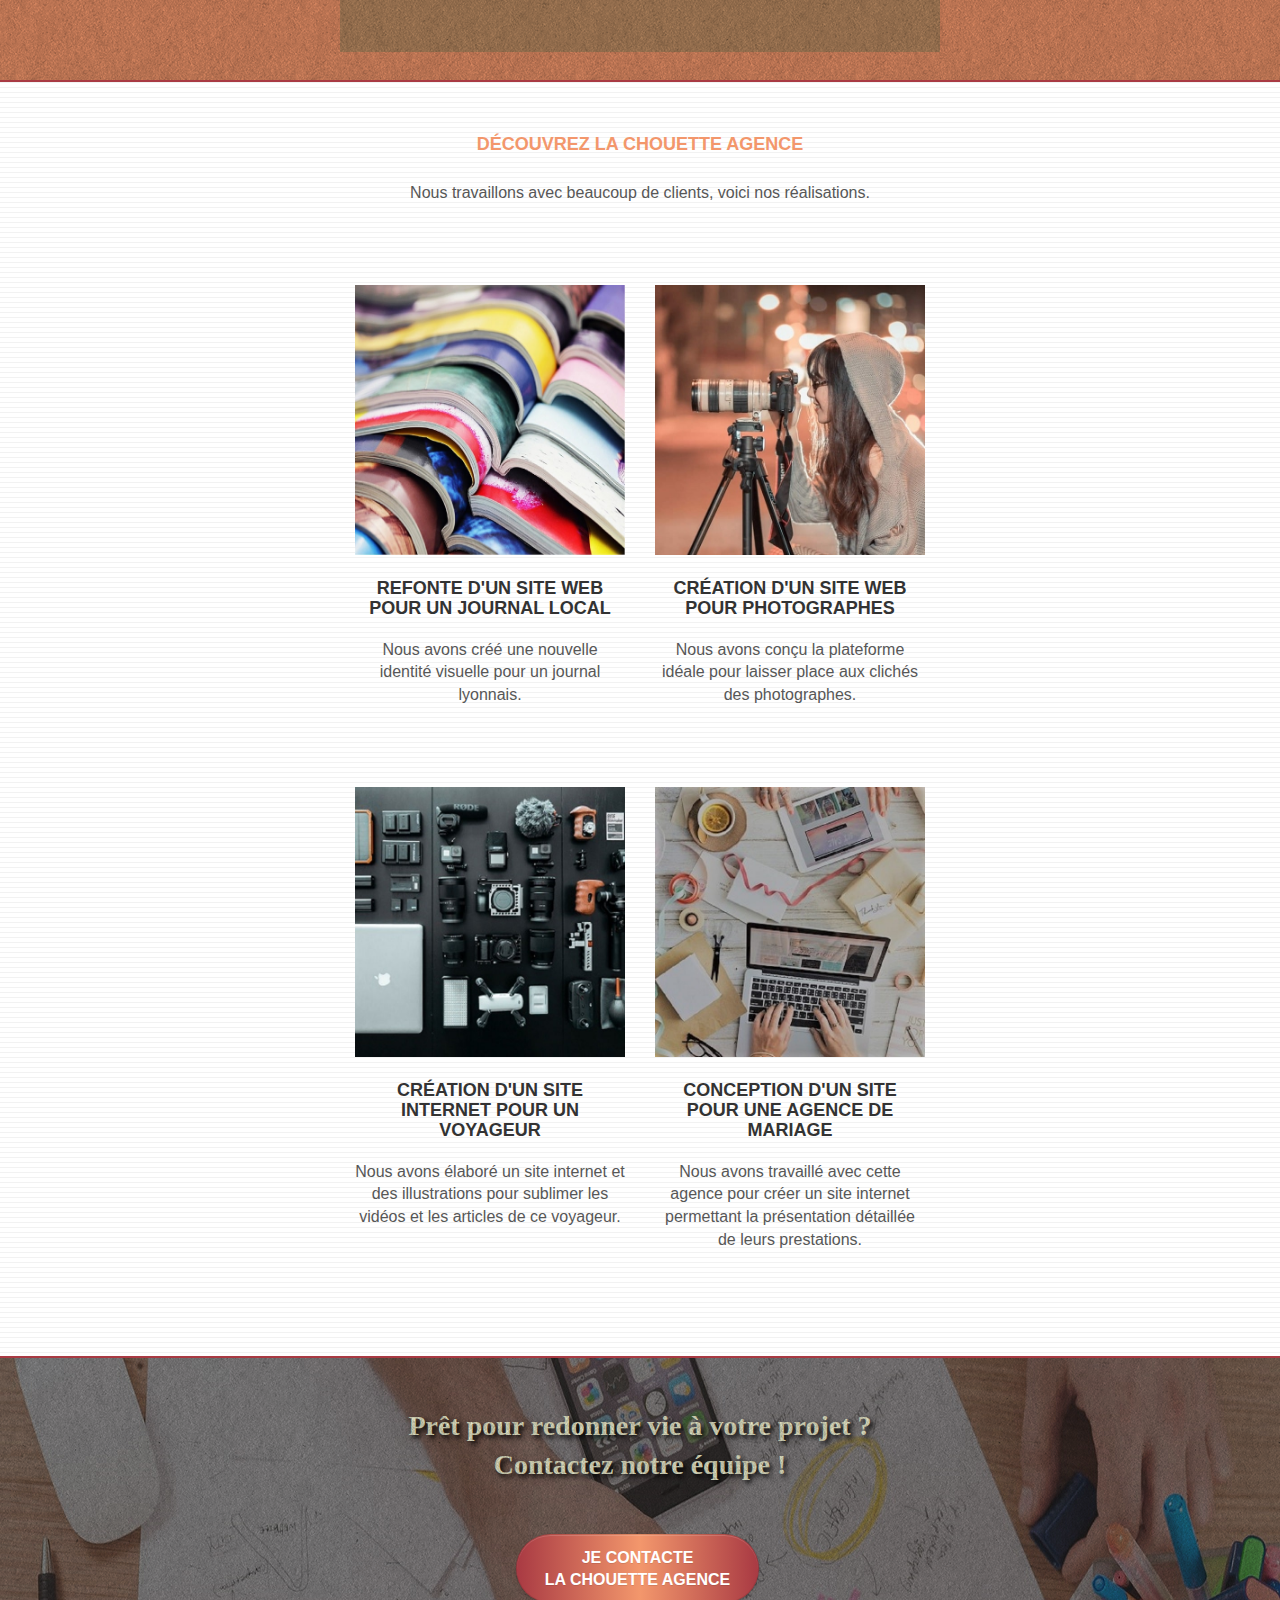
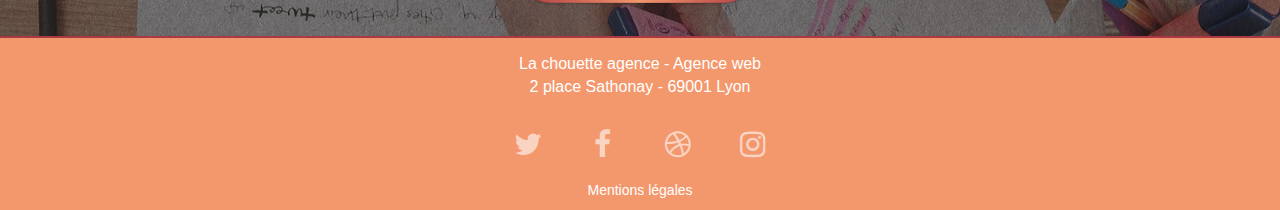
==== commit 1130f736: "Accessibility elements updated" ====
--- a/index.html
+++ b/index.html
@@ -72,25 +72,25 @@
 							<!-- Add social bloc to develop attractivity -->
 							<div class="col-sm-3">
 								<div class="text-center">
-									<a class="social" href="https://twitter.com/"><span
+									<a class="social" href="https://twitter.com" title="Twitter"><span
 											class="fa fa-twitter icon-md"></span></a>
 								</div>
 							</div>
 							<div class="col-sm-3">
 								<div class="text-center">
-									<a class="social" href="https://facebook.com/"><span
+									<a class="social" href="https://facebook.com" title="Facebook"><span
 											class="fa fa-facebook icon-md"></span></a>
 								</div>
 							</div>
 							<div class="col-sm-3">
 								<div class="text-center">
-									<a class="social" href="https://dribbble.com/"><span
+									<a class="social" href="https://dribbble.com" title="Dribbble"><span
 											class="fa fa-dribbble icon-md"></span></a>
 								</div>
 							</div>
 							<div class="col-sm-3">
 								<div class="text-center">
-									<a class="social" href="https://instagram.com/"><span
+									<a class="social" href="https://instagram.com" title="Instagram"><span
 											class="fa fa-instagram icon-md"></span></a>
 								</div>
 							</div>
@@ -126,9 +126,11 @@
 							</div>
 						</div>
 						<div class="row voffset-lg med-width-whitespace">
+							<!-- Add attribute aria-hidden for decorative elements > improve UX -->
 							<div class="col-sm-4">
 								<div class="text-center">
-									<span class="et-icon-browser sm-shadow icon-dark-slate-blue icons icon-lg"></span>
+									<span class="et-icon-browser sm-shadow icon-dark-slate-blue icons icon-lg"
+										aria-hidden="true"></span>
 								</div>
 								<h2 class="mg-md text-center">
 									Web design
@@ -141,8 +143,8 @@
 							</div>
 							<div class="col-sm-4">
 								<div class="text-center">
-									<span
-										class="et-icon-presentation sm-shadow icon-dark-slate-blue icons icon-lg"></span>
+									<span class="et-icon-presentation sm-shadow icon-dark-slate-blue icons icon-lg"
+										aria-hidden="true"></span>
 								</div>
 								<h2 class="mg-md text-center">
 									Stratégie
@@ -157,7 +159,8 @@
 							</div>
 							<div class="col-sm-4">
 								<div class="text-center">
-									<span class="et-icon-edit sm-shadow icon-dark-slate-blue icons icon-lg"></span>
+									<span class="et-icon-edit sm-shadow icon-dark-slate-blue icons icon-lg"
+										aria-hidden="true"></span>
 								</div>
 								<h2 class="mg-md text-center">
 									Illustrations
@@ -177,8 +180,9 @@
 					<em>"La chouette agence est une excellente agence web ! Les web designers ont réussi à capturer
 						l'essence de notre entreprise et à l'intégrer à notre site. Cela nous a aidé à doubler nos
 						ventes en ligne à Lyon."</em>
+
+					<figcaption>- Maxime Guibard, PDG de À vos fourchettes -</figcaption>
 				</blockquote>
-				<figcaption>- Maxime Guibard, PDG de À vos fourchettes -</figcaption>
 			</section>
 			<!-- bloc-2-services END -->
 
@@ -239,12 +243,13 @@
 						</div>
 						<div class="row tight-width-whitespace portfolio-row">
 							<div class="col-sm-6">
-								<a href="#" data-lightbox="img/refonte-site-web-la-chouette-agence.jpg"
+								<a href="#" title="Cliquez pour agrandir l'image"
+									data-lightbox="img/refonte-site-web-la-chouette-agence.jpg"
 									data-gallery-id="gallery-1"
 									data-caption="Refonte d'un site web pour un journal local"
 									data-frame="snapshot-lb"><img src="img/refonte-site-web-la-chouette-agence.jpg"
-										alt="Pile de magazines colorés - Refonte site web avec La chouette agence, Lyon"
-										class="img-responsive portfolio-thumb" /></a>
+										alt="Pile de magazines colorés - Refonte site web avec La chouette agence à Lyon"
+										class="img-responsive portfolio-thumb"></a>
 								<h3 class="mg-md text-center">
 									Refonte d'un site web pour un journal local
 								</h3>
@@ -253,11 +258,12 @@
 								</p>
 							</div>
 							<div class="col-sm-6">
-								<a href="#" data-lightbox="img/identite-visuelle-la-chouette-agence.jpg"
+								<a href="#" title="Cliquez pour agrandir l'image"
+									data-lightbox="img/identite-visuelle-la-chouette-agence.jpg"
 									data-gallery-id="gallery-1" data-caption="Création d'un site web pour photographes"
 									data-frame="snapshot-lb"><img src="img/identite-visuelle-la-chouette-agence.jpg"
 										class="img-responsive portfolio-thumb"
-										alt="Photographe dans la nuit muni de son appareil photo Canon - Nouvelle identité visuelle avec La chouette agence, Lyon" /></a>
+										alt="Photographe dans la nuit muni de son appareil photo Canon - Nouvelle identité visuelle avec La chouette agence à Lyon"></a>
 								<h3 class="mg-md text-center">
 									Création d'un site web pour photographes
 								</h3>
@@ -269,12 +275,12 @@
 						</div>
 						<div class="row tight-width-whitespace portfolio-row">
 							<div class="col-sm-6">
-								<a href="#" data-lightbox="img/creation-site-la-chouette-agence.jpg"
-									data-gallery-id="gallery-1"
+								<a href="#" title="Cliquez pour agrandir l'image"
+									data-lightbox="img/creation-site-la-chouette-agence.jpg" data-gallery-id="gallery-1"
 									data-caption="Création d'un site internet pour un voyageur"
 									data-frame="snapshot-lb"><img src="img/creation-site-la-chouette-agence.jpg"
 										class="img-responsive portfolio-thumb"
-										alt="Kit de matériel photo professionnel - Création site internet avec La chouette agence, Lyon" /></a>
+										alt="Kit de matériel photo professionnel - Création site internet avec La chouette agence à Lyon"></a>
 								<h3 class="mg-md text-center">
 									Création d'un site internet pour un voyageur
 								</h3>
@@ -285,13 +291,14 @@
 								</p>
 							</div>
 							<div class="col-sm-6">
-								<a href="#" data-lightbox="img/conception-site-mariage-la-chouette-agence.jpg"
+								<a href="#" title="Cliquez pour agrandir l'image"
+									data-lightbox="img/conception-site-mariage-la-chouette-agence.jpg"
 									data-gallery-id="gallery-1"
 									data-caption="Conception d'un site pour une agence de mariage"
 									data-frame="snapshot-lb"><img
 										src="img/conception-site-mariage-la-chouette-agence.jpg"
 										class="img-responsive portfolio-thumb"
-										alt="Collaboration créative - Conception d'un site web pour agence de mariage avec La chouette agence, Lyon" /></a>
+										alt="Collaboration créative - Conception site web pour agence de mariage avec La chouette agence à Lyon"></a>
 								<h3 class="mg-md text-center">
 									Conception d'un site pour une agence de mariage
 								</h3>
@@ -326,7 +333,7 @@
 			<!-- bloc-5-cta END -->
 		</main>
 		<!-- ScrollToTop Button -->
-		<a class="bloc-button btn btn-d scrollToTop" onclick="scrollToTarget('1')"><span
+		<a title="Haut de page" class="bloc-button btn btn-d scrollToTop" onclick="scrollToTarget('1')"><span
 				class="fa fa-chevron-up"></span></a>
 		<!-- ScrollToTop Button END-->
 		<!-- Footer - bloc-8 -->
@@ -340,27 +347,28 @@
 								2 place Sathonay - 69001 Lyon
 							</p>
 							<div class="row tight-width-whitespace social-bloc">
+								<!-- Add links and titles on icons -->
 								<div class="col-sm-3">
 									<div class="text-center">
-										<a class="social" href="https://twitter.com/"><span
+										<a class="social" href="https://twitter.com" title="Twitter"><span
 												class="fa fa-twitter icon-md"></span></a>
 									</div>
 								</div>
 								<div class="col-sm-3">
 									<div class="text-center">
-										<a class="social" href="https://facebook.com/"><span
+										<a class="social" href="https://facebook.com" title="Facebook"><span
 												class="fa fa-facebook icon-md"></span></a>
 									</div>
 								</div>
 								<div class="col-sm-3">
 									<div class="text-center">
-										<a class="social" href="https://dribbble.com/"><span
+										<a class="social" href="https://dribbble.com" title="Dribbble"><span
 												class="fa fa-dribbble icon-md"></span></a>
 									</div>
 								</div>
 								<div class="col-sm-3">
 									<div class="text-center">
-										<a class="social" href="https://instagram.com/"><span
+										<a class="social" href="https://instagram.com" title="Instagram"><span
 												class="fa fa-instagram icon-md"></span></a>
 									</div>
 								</div>
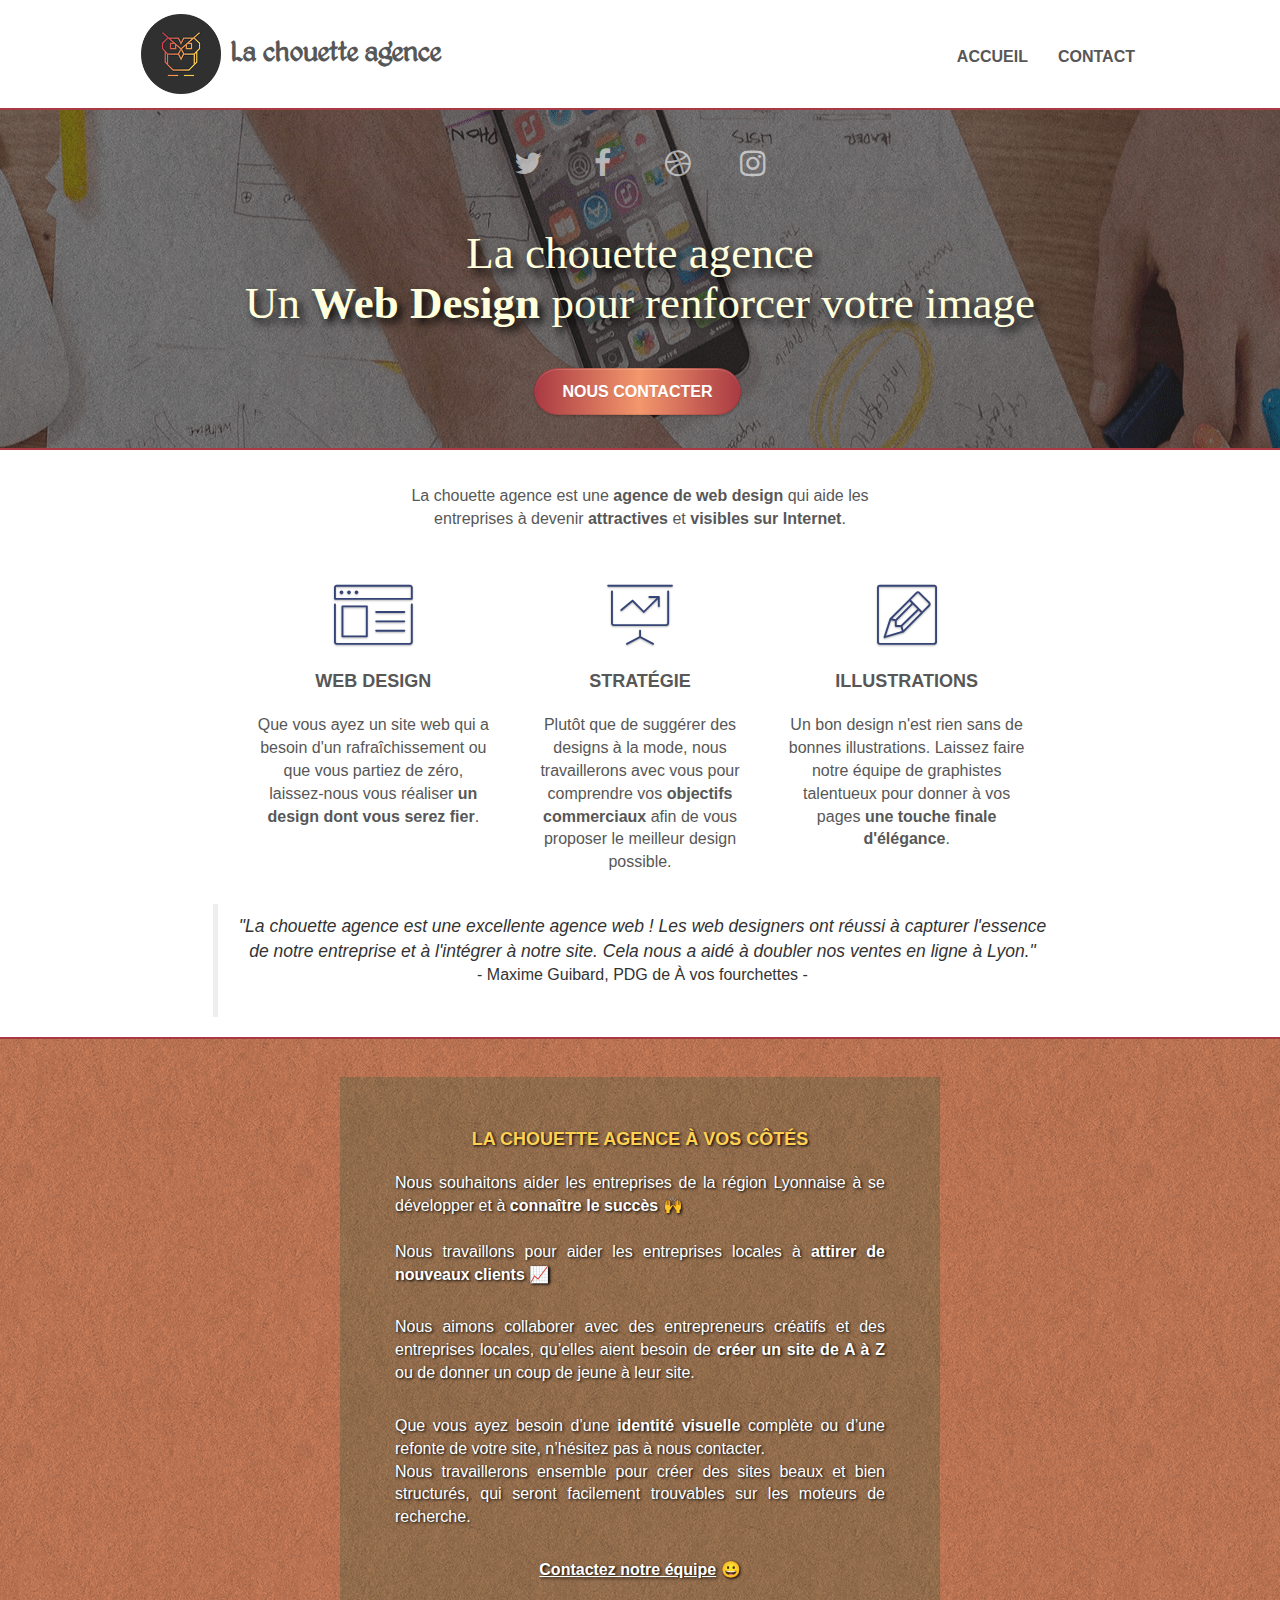
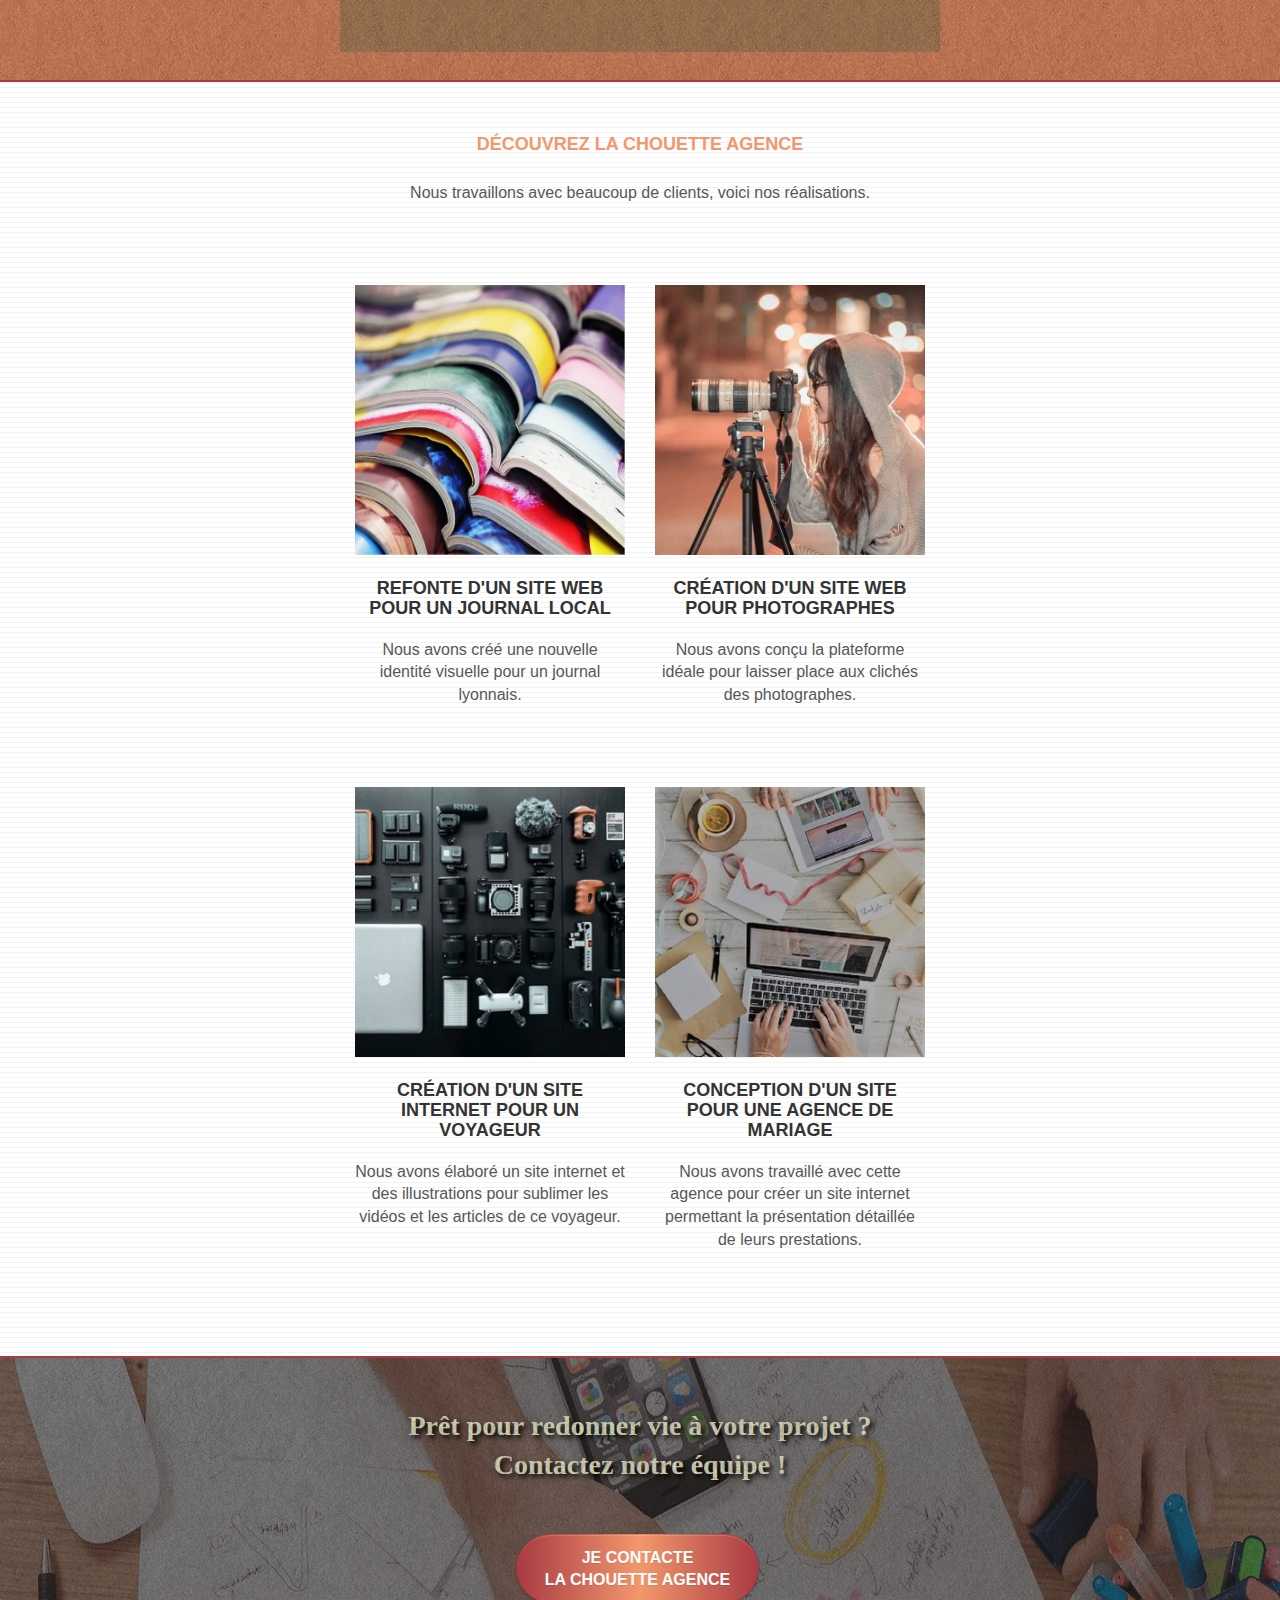
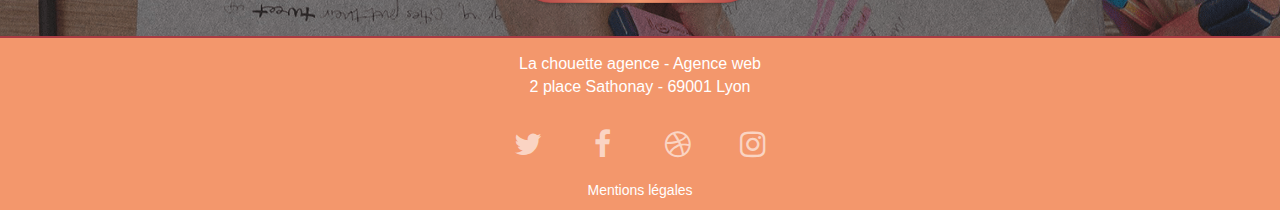
==== commit 0a4dd24a: "Update files with minified css" ====
--- a/index.html
+++ b/index.html
@@ -14,7 +14,7 @@
 	<link rel="canonical" href="https://chocoffees.github.io/BotoumYao_4_La_chouette_agence_optimization/index.html" />
 	<link rel="shortcut icon" type="image/png" href="img/favicon.png"> <!-- Change format favicon and compress -->
 	<link rel="stylesheet" type="text/css" href="./css/bootstrap.css">
-	<link rel="stylesheet" type="text/css" href="style.css">
+	<link rel="stylesheet" type="text/css" href="style.min.css"> <!-- Rename file > now minified -->
 	<link rel="stylesheet" type="text/css" href="./css/font-awesome.css">
 	<link rel="stylesheet" type="text/css" href="./css/et-line.css">
 	<script src="./js/jquery-2.1.0.js"></script>
--- a/style.min.css
+++ b/style.min.css
@@ -0,0 +1 @@
+html{width:100%;height:100%;margin:0;padding:0}body{margin:0;padding:0;background:#fff;overflow-x:hidden;-webkit-font-smoothing:antialiased;-moz-osx-font-smoothing:grayscale}a,button{transition:all .3s ease-in-out;outline:0!important}a:hover{text-decoration:none;cursor:pointer}#page-loading-blocs-notifaction{position:fixed;top:0;bottom:0;width:100%;z-index:100000;background:#fff url(img/pageload-spinner.gif) no-repeat center center}.bloc{width:100%;clear:both;background:50% 50% no-repeat;padding:0 50px;-webkit-background-size:cover;-moz-background-size:cover;-o-background-size:cover;background-size:cover;position:relative}.bloc .container{padding-left:0;padding-right:0}.bloc-lg{padding:40px 50px 30px 50px}.bloc-md{padding:30px;padding-bottom:0}.bloc-sm{padding:10px 10px}.social-bloc{display:flex;justify-content:center;width:30%}.bg-b-edge,.bg-bl-edge,.bg-br-edge,.bg-center,.bg-l-edge,.bg-r-edge,.bg-repeat,.bg-t-edge,.bg-tl-edge,.bg-tr-edge{-webkit-background-size:auto!important;-moz-background-size:auto!important;-o-background-size:auto!important;background-size:auto!important}.bg-repeat{background:repeat}.bg-t-edge{background:top no-repeat}.bloc-bg-texture::before{content:"";background-size:2px 2px;position:absolute;top:0;bottom:0;left:0;right:0}.texture-paper::before{background:url(img/texture-paper.png);background-size:280px 280px;border-top:2px solid #a93a43!important;border-bottom:2px solid #a93a43!important}.b-parallax{background-attachment:fixed}.d-bloc{color:rgba(255,255,255,.7)}.d-bloc button:hover{color:rgba(255,255,255,.9)}.d-bloc .icon-round,.d-bloc .icon-rounded,.d-bloc .icon-semi-rounded-a,.d-bloc .icon-semi-rounded-b,.d-bloc .icon-square{border-color:rgba(255,255,255,.9)}.d-bloc .divider-h span{border-color:rgba(255,255,255,.2)}.d-bloc .a-btn,.d-bloc .navbar a,.d-bloc .navbar-brand,.d-bloc a .icon-lg,.d-bloc a .icon-md,.d-bloc a .icon-sm,.d-bloc a .icon-xl,.d-bloc h1 a,.d-bloc h2 a,.d-bloc h3 a,.d-bloc h4 a,.d-bloc h5 a,.d-bloc h6 a,.d-bloc p a{color:rgba(255,255,255,.6)}.d-bloc .a-btn:hover,.d-bloc .navbar a:hover,.d-bloc .navbar-brand:hover,.d-bloc a:hover .icon-lg,.d-bloc a:hover .icon-md,.d-bloc a:hover .icon-sm,.d-bloc a:hover .icon-xl,.d-bloc h1 a:hover,.d-bloc h2 a:hover,.d-bloc h3 a:hover,.d-bloc h4 a:hover,.d-bloc h5 a:hover,.d-bloc h6 a:hover,.d-bloc p a:hover{color:rgba(255,255,255,1)}.d-bloc .navbar-toggle .icon-bar{background:rgba(255,255,255,1)}.d-bloc .btn-wire,.d-bloc .btn-wire:hover{color:rgba(255,255,255,1);border-color:rgba(255,255,255,1)}.d-bloc .panel{color:rgba(0,0,0,.5)}.d-bloc .panel button:hover{color:rgba(0,0,0,.7)}.d-bloc .panel icon{border-color:rgba(0,0,0,.7)}.d-bloc .panel .divider-h span{border-color:rgba(0,0,0,.1)}.d-bloc .panel .a-btn{color:rgba(0,0,0,.6)}.d-bloc .panel .a-btn:hover{color:rgba(0,0,0,1)}.d-bloc .panel .btn-wire,.d-bloc .panel .btn-wire:hover{color:rgba(0,0,0,.7);border-color:rgba(0,0,0,.3)}.d-bloc .panel,.l-bloc{color:rgba(0,0,0,.5)}.d-bloc .panel button:hover,.l-bloc button:hover{color:rgba(0,0,0,.7)}.l-bloc .icon-round,.l-bloc .icon-rounded,.l-bloc .icon-semi-rounded-a,.l-bloc .icon-semi-rounded-b,.l-bloc .icon-square{border-color:rgba(0,0,0,.7)}.d-bloc .panel .divider-h span,.l-bloc .divider-h span{border-color:rgba(0,0,0,.1)}.d-bloc .panel .a-btn,.l-bloc .a-btn,.l-bloc .navbar a,.l-bloc .navbar-brand,.l-bloc a .icon-lg,.l-bloc a .icon-md,.l-bloc a .icon-sm,.l-bloc a .icon-xl,.l-bloc h1 a,.l-bloc h2 a,.l-bloc h3 a,.l-bloc h4 a,.l-bloc h5 a,.l-bloc h6 a,.l-bloc p a{color:rgba(0,0,0,.6)}.d-bloc .panel .a-btn:hover,.l-bloc .a-btn:hover,.l-bloc .navbar a:hover,.l-bloc .navbar-brand:hover,.l-bloc a:hover .icon-lg,.l-bloc a:hover .icon-md,.l-bloc a:hover .icon-sm,.l-bloc a:hover .icon-xl,.l-bloc h1 a:hover,.l-bloc h2 a:hover,.l-bloc h3 a:hover,.l-bloc h4 a:hover,.l-bloc h5 a:hover,.l-bloc h6 a:hover,.l-bloc p a:hover{color:rgba(0,0,0,1)}.l-bloc .navbar-toggle .icon-bar{color:rgba(0,0,0,.6)}.d-bloc .panel .btn-wire,.d-bloc .panel .btn-wire:hover,.l-bloc .btn-wire,.l-bloc .btn-wire:hover{color:rgba(0,0,0,.7);border-color:rgba(0,0,0,.3)}.voffset{margin-top:30px}.voffset-lg{margin-top:80px}.row-no-gutters{margin-right:0;margin-left:0}.row.row-no-gutters>[class*=" col-"],.row.row-no-gutters>[class^=col-]{padding-right:0;padding-left:0}#bloc-1-hero h1{min-width:300px;margin-top:50px}@media (min-width:300px) and (max-width:768px){#bloc-1-hero h1{font-size:2.2em}}.navbar{margin-bottom:0;z-index:1}@font-face{font-family:Kingthings Petrock Light;src:url(Kingthings-Petrock-light.ttf)}.navbar-brand{height:auto;padding:3px 15px;font-size:30px;font-weight:bolder;line-height:44px;font-family:Kingthings Petrock Light}@media (min-width:300px) and (max-width:768px){.navbar-brand{font-size:1.7em}}.navbar-brand img{max-height:200px;margin:0 10px 0 0;display:inline}.navbar-brand img[src$=svg]{min-width:100px}.nav-center .navbar-brand img{margin:0}.navbar .nav{padding-top:2px;margin-right:-16px;float:right;z-index:1}.nav>li{float:left;margin-top:4px;font-size:16px;font-weight:bolder;color:#484848}.navbar-nav .open .dropdown-menu>li>a{text-align:inherit}.nav>li a:focus,.nav>li a:hover{background:0 0;text-decoration:underline 5px #a93a43}.navbar-toggle{margin:10px 10px 0 0;border:0}.navbar-toggle:hover{background:0 0!important}.navbar-toggle .icon-bar{background-color:rgba(0,0,0,.5);width:26px}.nav-invert .navbar .nav{float:left}.nav-invert .navbar-brand,.nav-invert .navbar-header{float:right;position:relative;z-index:2}@media (min-width:768px){.site-navigation{position:absolute;top:50%;right:20px;transform:translate(0,-50%);-webkit-transform:translateY(-50%)}.nav>li .dropdown-menu a,.nav>li .dropdown-menu a:hover{color:#484848}.nav-invert .site-navigation{left:0;right:0}.nav-center{text-align:center}.nav-center .navbar-header{width:100%}.nav-center .nav>li,.nav-center .navbar-brand,.nav-center .navbar-header{float:none;display:inline-block}.nav-center .site-navigation{position:relative;width:100%;right:0;margin-right:0;margin-top:20px}.nav-center.mini-nav .navbar-toggle{float:none;margin:10px auto 0}}.nav>li>.dropdown a{background:0 0!important;display:block;padding:14px 15px}nav .caret{margin:0 5px}.dropdown-menu .dropdown-menu{top:-8px;left:100%}.dropdown-menu .dropmenu-flow-right{top:100%;left:0;margin-left:-1px;border-top-left-radius:0;border-top-right-radius:0}.dropdown-menu .dropdown span{border:4px solid #000;border-top-color:transparent;border-right-color:transparent;border-bottom-color:transparent;margin:6px -5px 0 0!important;float:right}figcaption{font-size:medium;margin-bottom:20px}.mg-md{margin-top:10px;margin-bottom:20px;font-weight:700;font-size:large;text-transform:uppercase}.mg-lg{margin-top:10px;margin-bottom:40px}.btn{margin:0 5px 5px 0}.btn.pull-right{margin:0 0 5px 5px}.btn-d,.btn-d:focus,.btn-d:hover{color:#fff;background:rgba(0,0,0,.3)}button{outline:0!important}.btn-rd{border-radius:40px}.btn-clean{border:1px solid rgba(0,0,0,.08);border-bottom-color:rgba(0,0,0,.1);text-shadow:0 1px 0 rgba(0,0,1,.1);box-shadow:0 1px 3px rgba(0,0,1,.25),inset 0 1px 0 0 rgba(255,255,255,.15)}.icon-md{font-size:30px!important}.icon-lg{font-size:60px!important}.sm-shadow{text-shadow:0 1px 2px rgba(0,0,0,.3)}.panel-sq,.panel-sq .panel-footer,.panel-sq .panel-heading{border-radius:0}.panel-rd{border-radius:30px}.panel-rd .panel-heading{border-radius:29px 29px 0 0}.panel-rd .panel-footer{border-radius:0 0 29px 29px}.form-control{border-color:rgba(0,0,0,.1);box-shadow:none}.scrollToTop{width:40px;height:40px;position:fixed;bottom:20px;right:20px;opacity:0;z-index:500;transition:all .3s ease-in-out}.scrollToTop span{margin-top:6px}.showScrollTop{font-size:14px;opacity:1}a[data-lightbox]{position:relative;display:block;text-align:center}a[data-lightbox]:hover::before{content:"+";font-family:HelveticaNeue-Light,"Helvetica Neue Light","Helvetica Neue",Helvetica,Arial;font-size:32px;width:50px;height:50px;margin-left:-25px;border-radius:50%;background:rgba(0,0,0,.6);color:#fff;font-weight:100;z-index:1;position:absolute;top:50%;transform:translateY(-50%);-webkit-transform:translateY(-50%)}a[data-lightbox]:hover img{opacity:.6;-webkit-animation-fill-mode:none;animation-fill-mode:none}#lightbox-modal{display:flex;align-items:center}#lightbox-modal .modal-dialog{width:90%;max-width:900px;margin:0 auto 0}#lightbox-modal .modal-dialog img{max-height:90vh;margin:0 auto}.lightbox-caption{padding:20px;color:#fff;background:rgba(0,0,0,.5);width:auto;display:flex;justify-content:space-around;margin-top:30px;margin-bottom:0}.close-lightbox{color:#fff;font-size:30px;position:absolute;top:20px;right:20px;z-index:20;background:rgba(0,0,0,.5);border:none;line-height:30px;padding:0 9px 5px;opacity:.3}.close-lightbox:hover,.next-lightbox:hover,.prev-lightbox:hover{opacity:1;color:#fff}.next-lightbox,.prev-lightbox{font-size:20px;color:rgba(255,255,255,.9);background:rgba(0,0,0,.5);transition:all .2s ease-in-out;position:absolute;top:45%;z-index:1;opacity:.4}.next-lightbox{padding:6px 8px 1px 13px;right:25px}.prev-lightbox{padding:6px 13px 1px 10px;left:25px}.snapshot-lb .modal-body{padding-bottom:45px}.snapshot-lb .lightbox-caption{padding:0;color:rgba(0,0,0,.5);background:0 0}.btn,a,h1,h2,h3,h4,h5,h6,label,p{font-family:helvetica;font-weight:400;color:#575757!important}.container{max-width:1000px;margin:auto}.hero-bloc-text{font-size:45px}.hero-bloc-text-sub{font-size:36px}.statement-bloc-text{line-height:26px;font-style:italic;font-size:20px;text-align:center;font-weight:lighter;max-width:520px;margin:auto auto auto auto}p{font-size:16px;max-width:500px;margin:5px auto 30px auto}@media (min-width:300px) and (max-width:768px){p{font-size:16px}}.tight-width-whitespace{max-width:600px;margin:auto auto auto auto}.h1{font-size:20px;font-family:"Open Sans"}.cta-hero{margin-top:30px;color:#fff!important;text-transform:uppercase;padding:12px 28px 12px 28px;font-size:16px;font-weight:700}.social{max-width:400px;margin:auto auto auto auto}h2{font-size:22px;line-height:1.4em}h3{font-size:15px;text-transform:uppercase;font-weight:700;color:#333!important}.med-width-whitespace{max-width:800px;margin:auto auto auto auto;box-shadow:0 0 0 #000}h1{color:#333!important}h4{color:#333!important}.icons{margin-bottom:14px;margin-top:24px}.white{color:#fff!important}.portfolio-thumb{margin-bottom:24px}.portfolio-row{margin-bottom:44px;margin-top:50px}@media (min-width:300px) and (max-width:768px){.col-sm-6 a img{width:280px;height:280px;margin:auto;padding-bottom:20px}}.avatar{box-shadow:0 4px 9px rgba(0,0,0,.3)}.black-background{background-color:rgba(147,135,95,.55);padding:40px 40px 40px 40px}.bold-link{font-weight:900;text-decoration:underline!important}.bgc-white{background-color:#fff}.bgc-dark-slate-blue{background-color:#364577}.bgc-atomic-tangerine{background-color:#f3976c}.tc-white{color:#ffd!important;font-family:initial;text-shadow:#000 .1em .1em .2em}.btn-atomic-tangerine{background:#f3976c;background-image:linear-gradient(to right,#a93a43 0,#f3976c 51%,#a93a43 100%);color:#fff!important}@media (min-width:300px) and (max-width:768px){.btn-atomic-tangerine{font-size:small}}.btn-atomic-tangerine:hover{background:#f3976c!important;color:#fff!important}.btn-form{width:50%;border-radius:6px;box-shadow:#5e4f4f 2px 5px 6px 2px}.ltc-white{color:#fff!important}.ltc-white:hover{color:#ccc!important}.ltc-atomic-tangerine{color:#f3976c!important}.ltc-atomic-tangerine:hover{color:#c27956!important}.icon-dark-slate-blue{color:#364577!important;border-color:#364577!important}.bg-dots-bg{background-image:url(img/dots-bg.png)}.bg-lines-h2-bg{background-image:url(img/lines-h2-bg.png)}.bg-banniere{background-image:url(img/la-chouette-agence-banniere-compressed.png)}.bg-presentation{background-image:url(img/image-de-presentation-compressed.jpg)}.title-presentation{color:#ffd152!important}.text-presentation{text-align:justify}@media (min-width:300px) and (max-width:768px){.text-presentation{text-align:center}}.underline{text-decoration:underline}.contact,.title-form,.title-portfolio{color:#f3976c!important}@media (min-width:300px) and (max-width:768px){.contact{margin-top:50px}}@media (min-width:300px) and (max-width:768px){.title-form{margin-top:0}}.text-banner{font-size:2em;text-transform:none}.text-introduction{font-size:1.5em}@media (max-width:1024px){.bloc{padding-left:20px;padding-right:20px}.bloc-tile-2.full-width-bloc .container,.bloc-tile-3.full-width-bloc .container,.bloc-tile-4.full-width-bloc .container,.bloc.full-width-bloc{padding-left:0;padding-right:0}}@media (max-width:992px) and (min-width:768px){.navbar .nav{max-width:80%}.nav-center.navbar .nav{max-width:100%}}@media only screen and (min-device-width:768px) and (max-device-width:1024px) and (orientation:landscape){.b-parallax{background-attachment:scroll}}@media only screen and (min-device-width:1024px) and (max-device-width:1366px) and (-webkit-min-device-pixel-ratio:1.5){.b-parallax{background-attachment:scroll}}@media (max-width:991px){.container{width:100%}.b-parallax{background-attachment:scroll}#hero-bloc,.page-container{overflow-x:hidden;position:relative}.bloc{padding-left:constant(safe-area-inset-left);padding-right:constant(safe-area-inset-right)}.bloc-group,.bloc-group .bloc{display:block;width:100%}.bloc-fill-screen .fill-bloc-bottom-edge,.bloc-fill-screen .fill-bloc-top-edge{padding:0 20px;padding-left:constant(safe-area-inset-left);padding-right:constant(safe-area-inset-right)}}@media (max-width:767px){.page-container{overflow-x:hidden;position:relative}#disqus_thread,h1,h2,h3,h4,h5,h6,p{padding-left:10px!important;padding-right:10px!important}.b-parallax{background-attachment:scroll}.navbar .nav{padding-top:0;border-top:1px solid rgba(0,0,0,.2);float:none!important}.navbar.row{margin-left:0;margin-right:0}.site-navigation{position:inherit;transform:none;-webkit-transform:none;-ms-transform:none}.nav>li{margin-top:0;border-bottom:1px solid rgba(0,0,0,.1);background:rgba(0,0,0,.05);text-align:left;padding-left:15px;width:100%}.nav>li:hover{background:rgba(0,0,0,.08)}.dropdown .dropdown a .caret{float:none;margin:5px 0 0 10px!important;border:4px solid #000;border-bottom-color:transparent;border-right-color:transparent;border-left-color:transparent}#hero-bloc .navbar .nav{background:rgba(0,0,0,.8)}#hero-bloc .navbar .nav a{color:rgba(255,255,255,.6)}.hero{padding:50px 0}.hero-nav{left:-1px;right:-1px}.navbar-collapse{padding:0;overflow-x:hidden;-webkit-box-shadow:none;box-shadow:none}.navbar-brand img{max-height:40px;width:auto}.nav-invert .navbar-header{float:none;width:100%}.nav-invert .navbar-toggle{float:left;margin-left:10px}.bloc{padding-left:0;padding-right:0}.bloc-lg,.bloc-xl,.bloc-xxl{padding:40px 0}.bloc-md,.bloc-sm{padding-left:0;padding-right:0}.bloc-fill-screen .fill-bloc-bottom-edge,.bloc-fill-screen .fill-bloc-top-edge,.bloc-tile-2 .container,.bloc-tile-3 .container,.bloc-tile-4 .container{padding-left:0;padding-right:0}.a-block{padding:0 10px}.btn-dwn{display:none}.voffset{margin-top:5px}.voffset-md{margin-top:20px}.voffset-lg{margin-top:30px}form{padding:5px}.close-lightbox{display:inline-block}.blocsapp-device-iphone5{background-size:216px 425px;padding-top:60px;width:216px;height:425px}.blocsapp-device-iphone5 img{width:180px;height:320px}}@media (max-width:400px){.bloc{padding-left:0;padding-right:0}}@media (max-width:767px){.bloc-mob-center-text{text-align:center}}@media (min-width:300px){.contact .mail-icon{width:25px;height:25px;padding:0}}.contact iframe{border:2px solid #c27956}@media (min-width:300px) and (max-width:768px){.contact iframe{width:90%;height:200px}}@media (min-width:768px) and (max-width:899px){.contact iframe{width:320px;height:350px}}@media (min-width:900px){.contact iframe{width:450px;height:350px;padding-right:0}}.footer-contact{width:100%;margin-top:95px}.mentions{padding-top:20px}form{padding-left:15px;padding-right:15px}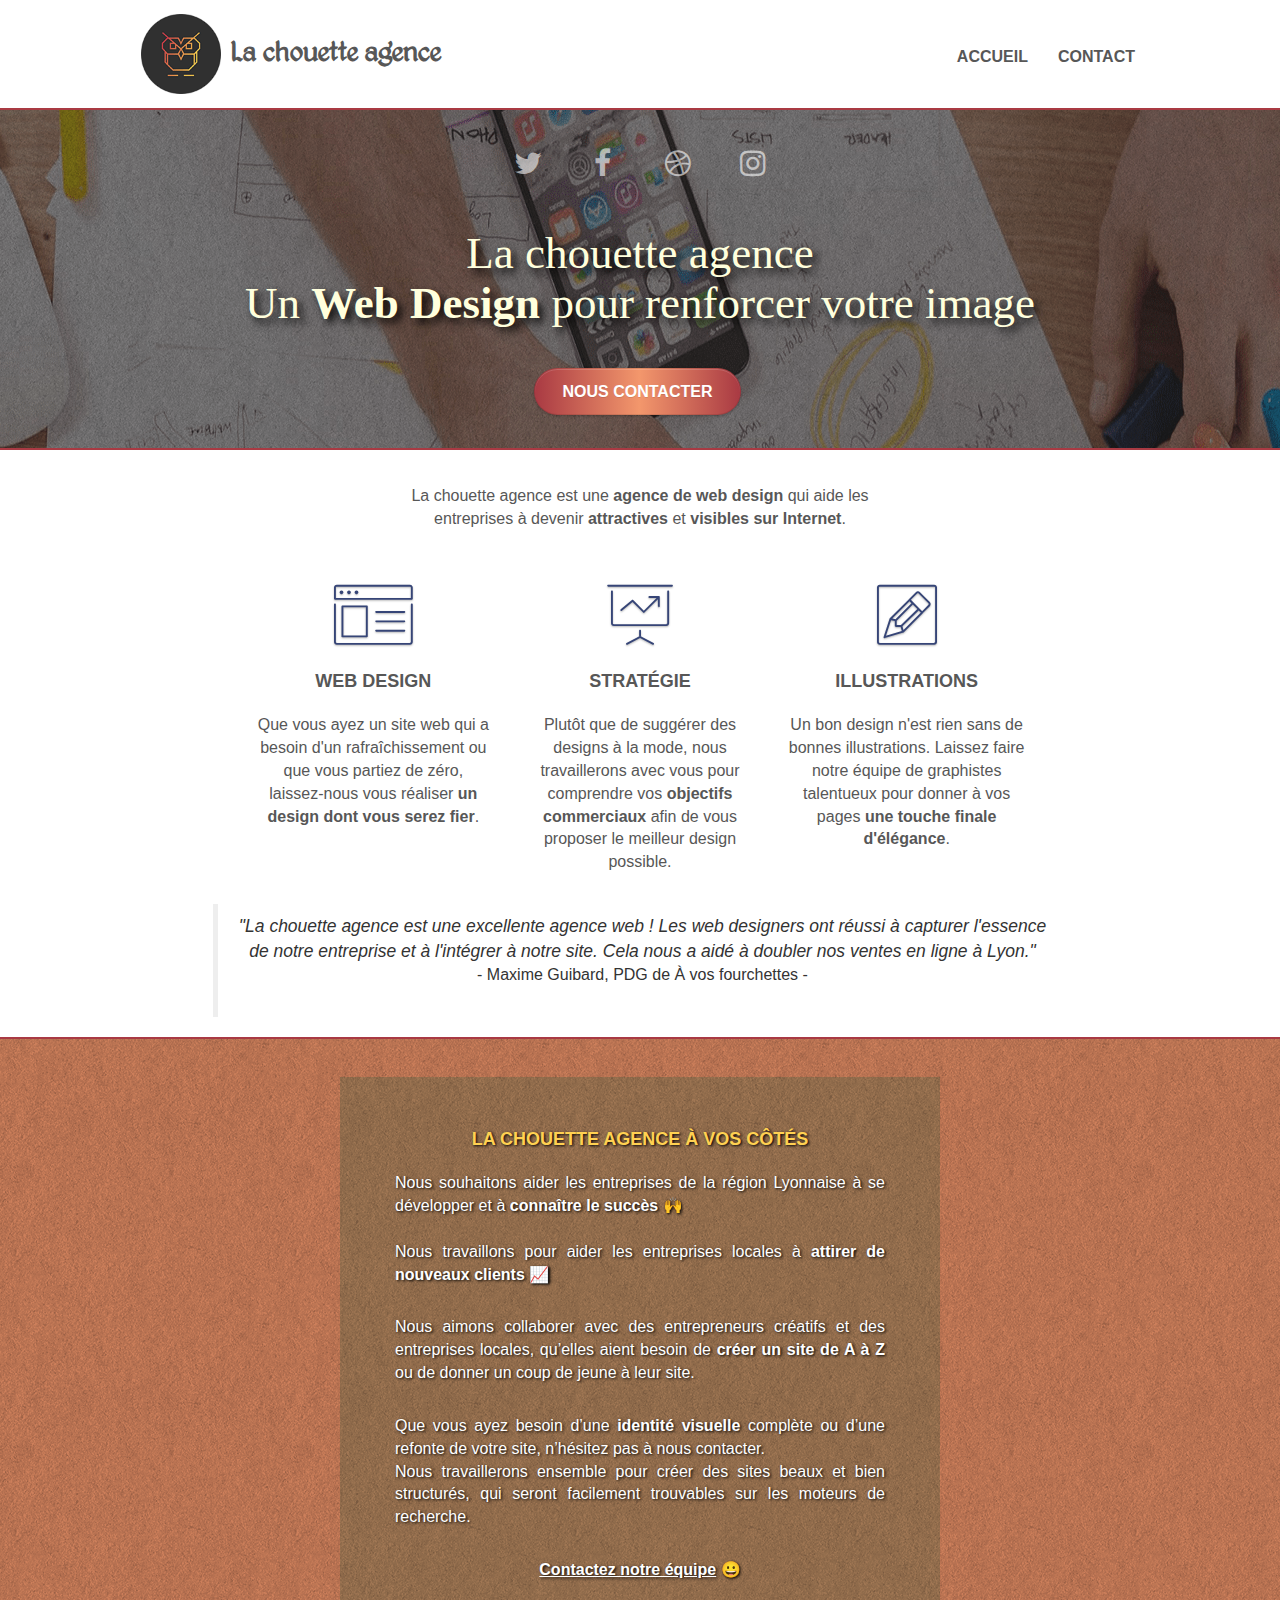
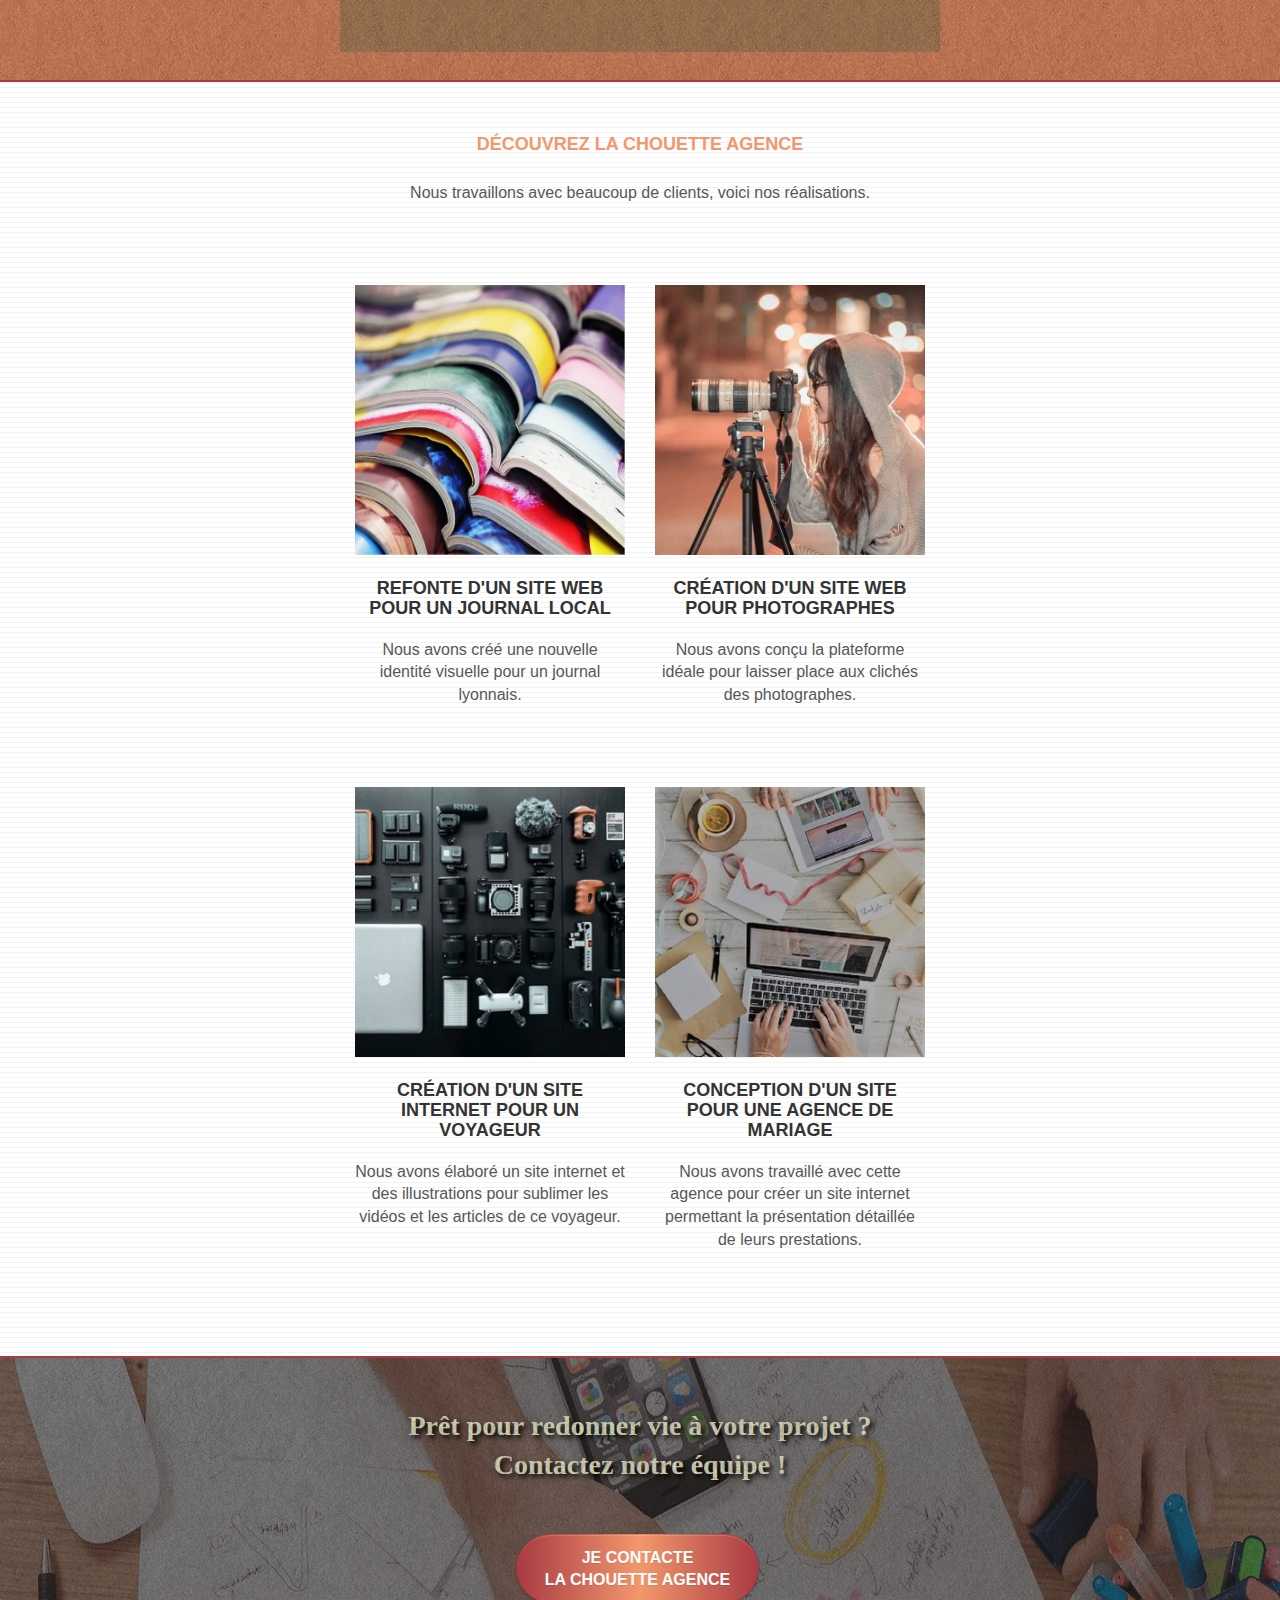
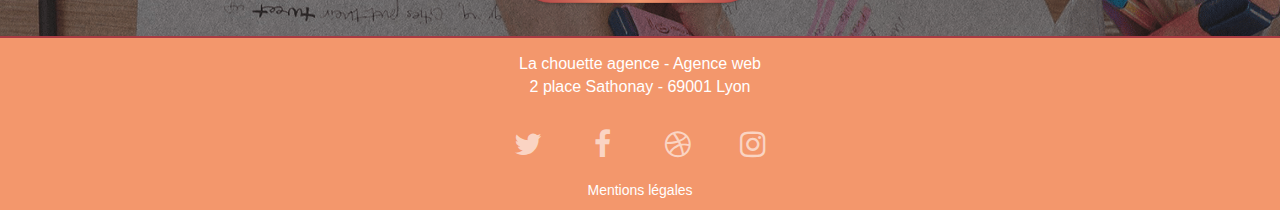
==== commit 10701baa: "Update files with minified css" ====
--- a/index.html
+++ b/index.html
@@ -241,7 +241,7 @@
 								<p>Nous travaillons avec beaucoup de clients, voici nos réalisations.</p>
 							</div>
 						</div>
-						<div class="row tight-width-whitespace portfolio-row">
+						<div class="row tight-width-whitespace portfolio-row portfolio">
 							<div class="col-sm-6">
 								<a href="#" title="Cliquez pour agrandir l'image"
 									data-lightbox="img/refonte-site-web-la-chouette-agence.jpg"
@@ -273,7 +273,7 @@
 								</p>
 							</div>
 						</div>
-						<div class="row tight-width-whitespace portfolio-row">
+						<div class="row tight-width-whitespace portfolio-row portfolio">
 							<div class="col-sm-6">
 								<a href="#" title="Cliquez pour agrandir l'image"
 									data-lightbox="img/creation-site-la-chouette-agence.jpg" data-gallery-id="gallery-1"
--- a/style.min.css
+++ b/style.min.css
@@ -1 +1 @@
-html{width:100%;height:100%;margin:0;padding:0}body{margin:0;padding:0;background:#fff;overflow-x:hidden;-webkit-font-smoothing:antialiased;-moz-osx-font-smoothing:grayscale}a,button{transition:all .3s ease-in-out;outline:0!important}a:hover{text-decoration:none;cursor:pointer}#page-loading-blocs-notifaction{position:fixed;top:0;bottom:0;width:100%;z-index:100000;background:#fff url(img/pageload-spinner.gif) no-repeat center center}.bloc{width:100%;clear:both;background:50% 50% no-repeat;padding:0 50px;-webkit-background-size:cover;-moz-background-size:cover;-o-background-size:cover;background-size:cover;position:relative}.bloc .container{padding-left:0;padding-right:0}.bloc-lg{padding:40px 50px 30px 50px}.bloc-md{padding:30px;padding-bottom:0}.bloc-sm{padding:10px 10px}.social-bloc{display:flex;justify-content:center;width:30%}.bg-b-edge,.bg-bl-edge,.bg-br-edge,.bg-center,.bg-l-edge,.bg-r-edge,.bg-repeat,.bg-t-edge,.bg-tl-edge,.bg-tr-edge{-webkit-background-size:auto!important;-moz-background-size:auto!important;-o-background-size:auto!important;background-size:auto!important}.bg-repeat{background:repeat}.bg-t-edge{background:top no-repeat}.bloc-bg-texture::before{content:"";background-size:2px 2px;position:absolute;top:0;bottom:0;left:0;right:0}.texture-paper::before{background:url(img/texture-paper.png);background-size:280px 280px;border-top:2px solid #a93a43!important;border-bottom:2px solid #a93a43!important}.b-parallax{background-attachment:fixed}.d-bloc{color:rgba(255,255,255,.7)}.d-bloc button:hover{color:rgba(255,255,255,.9)}.d-bloc .icon-round,.d-bloc .icon-rounded,.d-bloc .icon-semi-rounded-a,.d-bloc .icon-semi-rounded-b,.d-bloc .icon-square{border-color:rgba(255,255,255,.9)}.d-bloc .divider-h span{border-color:rgba(255,255,255,.2)}.d-bloc .a-btn,.d-bloc .navbar a,.d-bloc .navbar-brand,.d-bloc a .icon-lg,.d-bloc a .icon-md,.d-bloc a .icon-sm,.d-bloc a .icon-xl,.d-bloc h1 a,.d-bloc h2 a,.d-bloc h3 a,.d-bloc h4 a,.d-bloc h5 a,.d-bloc h6 a,.d-bloc p a{color:rgba(255,255,255,.6)}.d-bloc .a-btn:hover,.d-bloc .navbar a:hover,.d-bloc .navbar-brand:hover,.d-bloc a:hover .icon-lg,.d-bloc a:hover .icon-md,.d-bloc a:hover .icon-sm,.d-bloc a:hover .icon-xl,.d-bloc h1 a:hover,.d-bloc h2 a:hover,.d-bloc h3 a:hover,.d-bloc h4 a:hover,.d-bloc h5 a:hover,.d-bloc h6 a:hover,.d-bloc p a:hover{color:rgba(255,255,255,1)}.d-bloc .navbar-toggle .icon-bar{background:rgba(255,255,255,1)}.d-bloc .btn-wire,.d-bloc .btn-wire:hover{color:rgba(255,255,255,1);border-color:rgba(255,255,255,1)}.d-bloc .panel{color:rgba(0,0,0,.5)}.d-bloc .panel button:hover{color:rgba(0,0,0,.7)}.d-bloc .panel icon{border-color:rgba(0,0,0,.7)}.d-bloc .panel .divider-h span{border-color:rgba(0,0,0,.1)}.d-bloc .panel .a-btn{color:rgba(0,0,0,.6)}.d-bloc .panel .a-btn:hover{color:rgba(0,0,0,1)}.d-bloc .panel .btn-wire,.d-bloc .panel .btn-wire:hover{color:rgba(0,0,0,.7);border-color:rgba(0,0,0,.3)}.d-bloc .panel,.l-bloc{color:rgba(0,0,0,.5)}.d-bloc .panel button:hover,.l-bloc button:hover{color:rgba(0,0,0,.7)}.l-bloc .icon-round,.l-bloc .icon-rounded,.l-bloc .icon-semi-rounded-a,.l-bloc .icon-semi-rounded-b,.l-bloc .icon-square{border-color:rgba(0,0,0,.7)}.d-bloc .panel .divider-h span,.l-bloc .divider-h span{border-color:rgba(0,0,0,.1)}.d-bloc .panel .a-btn,.l-bloc .a-btn,.l-bloc .navbar a,.l-bloc .navbar-brand,.l-bloc a .icon-lg,.l-bloc a .icon-md,.l-bloc a .icon-sm,.l-bloc a .icon-xl,.l-bloc h1 a,.l-bloc h2 a,.l-bloc h3 a,.l-bloc h4 a,.l-bloc h5 a,.l-bloc h6 a,.l-bloc p a{color:rgba(0,0,0,.6)}.d-bloc .panel .a-btn:hover,.l-bloc .a-btn:hover,.l-bloc .navbar a:hover,.l-bloc .navbar-brand:hover,.l-bloc a:hover .icon-lg,.l-bloc a:hover .icon-md,.l-bloc a:hover .icon-sm,.l-bloc a:hover .icon-xl,.l-bloc h1 a:hover,.l-bloc h2 a:hover,.l-bloc h3 a:hover,.l-bloc h4 a:hover,.l-bloc h5 a:hover,.l-bloc h6 a:hover,.l-bloc p a:hover{color:rgba(0,0,0,1)}.l-bloc .navbar-toggle .icon-bar{color:rgba(0,0,0,.6)}.d-bloc .panel .btn-wire,.d-bloc .panel .btn-wire:hover,.l-bloc .btn-wire,.l-bloc .btn-wire:hover{color:rgba(0,0,0,.7);border-color:rgba(0,0,0,.3)}.voffset{margin-top:30px}.voffset-lg{margin-top:80px}.row-no-gutters{margin-right:0;margin-left:0}.row.row-no-gutters>[class*=" col-"],.row.row-no-gutters>[class^=col-]{padding-right:0;padding-left:0}#bloc-1-hero h1{min-width:300px;margin-top:50px}@media (min-width:300px) and (max-width:768px){#bloc-1-hero h1{font-size:2.2em}}.navbar{margin-bottom:0;z-index:1}@font-face{font-family:Kingthings Petrock Light;src:url(Kingthings-Petrock-light.ttf)}.navbar-brand{height:auto;padding:3px 15px;font-size:30px;font-weight:bolder;line-height:44px;font-family:Kingthings Petrock Light}@media (min-width:300px) and (max-width:768px){.navbar-brand{font-size:1.7em}}.navbar-brand img{max-height:200px;margin:0 10px 0 0;display:inline}.navbar-brand img[src$=svg]{min-width:100px}.nav-center .navbar-brand img{margin:0}.navbar .nav{padding-top:2px;margin-right:-16px;float:right;z-index:1}.nav>li{float:left;margin-top:4px;font-size:16px;font-weight:bolder;color:#484848}.navbar-nav .open .dropdown-menu>li>a{text-align:inherit}.nav>li a:focus,.nav>li a:hover{background:0 0;text-decoration:underline 5px #a93a43}.navbar-toggle{margin:10px 10px 0 0;border:0}.navbar-toggle:hover{background:0 0!important}.navbar-toggle .icon-bar{background-color:rgba(0,0,0,.5);width:26px}.nav-invert .navbar .nav{float:left}.nav-invert .navbar-brand,.nav-invert .navbar-header{float:right;position:relative;z-index:2}@media (min-width:768px){.site-navigation{position:absolute;top:50%;right:20px;transform:translate(0,-50%);-webkit-transform:translateY(-50%)}.nav>li .dropdown-menu a,.nav>li .dropdown-menu a:hover{color:#484848}.nav-invert .site-navigation{left:0;right:0}.nav-center{text-align:center}.nav-center .navbar-header{width:100%}.nav-center .nav>li,.nav-center .navbar-brand,.nav-center .navbar-header{float:none;display:inline-block}.nav-center .site-navigation{position:relative;width:100%;right:0;margin-right:0;margin-top:20px}.nav-center.mini-nav .navbar-toggle{float:none;margin:10px auto 0}}.nav>li>.dropdown a{background:0 0!important;display:block;padding:14px 15px}nav .caret{margin:0 5px}.dropdown-menu .dropdown-menu{top:-8px;left:100%}.dropdown-menu .dropmenu-flow-right{top:100%;left:0;margin-left:-1px;border-top-left-radius:0;border-top-right-radius:0}.dropdown-menu .dropdown span{border:4px solid #000;border-top-color:transparent;border-right-color:transparent;border-bottom-color:transparent;margin:6px -5px 0 0!important;float:right}figcaption{font-size:medium;margin-bottom:20px}.mg-md{margin-top:10px;margin-bottom:20px;font-weight:700;font-size:large;text-transform:uppercase}.mg-lg{margin-top:10px;margin-bottom:40px}.btn{margin:0 5px 5px 0}.btn.pull-right{margin:0 0 5px 5px}.btn-d,.btn-d:focus,.btn-d:hover{color:#fff;background:rgba(0,0,0,.3)}button{outline:0!important}.btn-rd{border-radius:40px}.btn-clean{border:1px solid rgba(0,0,0,.08);border-bottom-color:rgba(0,0,0,.1);text-shadow:0 1px 0 rgba(0,0,1,.1);box-shadow:0 1px 3px rgba(0,0,1,.25),inset 0 1px 0 0 rgba(255,255,255,.15)}.icon-md{font-size:30px!important}.icon-lg{font-size:60px!important}.sm-shadow{text-shadow:0 1px 2px rgba(0,0,0,.3)}.panel-sq,.panel-sq .panel-footer,.panel-sq .panel-heading{border-radius:0}.panel-rd{border-radius:30px}.panel-rd .panel-heading{border-radius:29px 29px 0 0}.panel-rd .panel-footer{border-radius:0 0 29px 29px}.form-control{border-color:rgba(0,0,0,.1);box-shadow:none}.scrollToTop{width:40px;height:40px;position:fixed;bottom:20px;right:20px;opacity:0;z-index:500;transition:all .3s ease-in-out}.scrollToTop span{margin-top:6px}.showScrollTop{font-size:14px;opacity:1}a[data-lightbox]{position:relative;display:block;text-align:center}a[data-lightbox]:hover::before{content:"+";font-family:HelveticaNeue-Light,"Helvetica Neue Light","Helvetica Neue",Helvetica,Arial;font-size:32px;width:50px;height:50px;margin-left:-25px;border-radius:50%;background:rgba(0,0,0,.6);color:#fff;font-weight:100;z-index:1;position:absolute;top:50%;transform:translateY(-50%);-webkit-transform:translateY(-50%)}a[data-lightbox]:hover img{opacity:.6;-webkit-animation-fill-mode:none;animation-fill-mode:none}#lightbox-modal{display:flex;align-items:center}#lightbox-modal .modal-dialog{width:90%;max-width:900px;margin:0 auto 0}#lightbox-modal .modal-dialog img{max-height:90vh;margin:0 auto}.lightbox-caption{padding:20px;color:#fff;background:rgba(0,0,0,.5);width:auto;display:flex;justify-content:space-around;margin-top:30px;margin-bottom:0}.close-lightbox{color:#fff;font-size:30px;position:absolute;top:20px;right:20px;z-index:20;background:rgba(0,0,0,.5);border:none;line-height:30px;padding:0 9px 5px;opacity:.3}.close-lightbox:hover,.next-lightbox:hover,.prev-lightbox:hover{opacity:1;color:#fff}.next-lightbox,.prev-lightbox{font-size:20px;color:rgba(255,255,255,.9);background:rgba(0,0,0,.5);transition:all .2s ease-in-out;position:absolute;top:45%;z-index:1;opacity:.4}.next-lightbox{padding:6px 8px 1px 13px;right:25px}.prev-lightbox{padding:6px 13px 1px 10px;left:25px}.snapshot-lb .modal-body{padding-bottom:45px}.snapshot-lb .lightbox-caption{padding:0;color:rgba(0,0,0,.5);background:0 0}.btn,a,h1,h2,h3,h4,h5,h6,label,p{font-family:helvetica;font-weight:400;color:#575757!important}.container{max-width:1000px;margin:auto}.hero-bloc-text{font-size:45px}.hero-bloc-text-sub{font-size:36px}.statement-bloc-text{line-height:26px;font-style:italic;font-size:20px;text-align:center;font-weight:lighter;max-width:520px;margin:auto auto auto auto}p{font-size:16px;max-width:500px;margin:5px auto 30px auto}@media (min-width:300px) and (max-width:768px){p{font-size:16px}}.tight-width-whitespace{max-width:600px;margin:auto auto auto auto}.h1{font-size:20px;font-family:"Open Sans"}.cta-hero{margin-top:30px;color:#fff!important;text-transform:uppercase;padding:12px 28px 12px 28px;font-size:16px;font-weight:700}.social{max-width:400px;margin:auto auto auto auto}h2{font-size:22px;line-height:1.4em}h3{font-size:15px;text-transform:uppercase;font-weight:700;color:#333!important}.med-width-whitespace{max-width:800px;margin:auto auto auto auto;box-shadow:0 0 0 #000}h1{color:#333!important}h4{color:#333!important}.icons{margin-bottom:14px;margin-top:24px}.white{color:#fff!important}.portfolio-thumb{margin-bottom:24px}.portfolio-row{margin-bottom:44px;margin-top:50px}@media (min-width:300px) and (max-width:768px){.col-sm-6 a img{width:280px;height:280px;margin:auto;padding-bottom:20px}}.avatar{box-shadow:0 4px 9px rgba(0,0,0,.3)}.black-background{background-color:rgba(147,135,95,.55);padding:40px 40px 40px 40px}.bold-link{font-weight:900;text-decoration:underline!important}.bgc-white{background-color:#fff}.bgc-dark-slate-blue{background-color:#364577}.bgc-atomic-tangerine{background-color:#f3976c}.tc-white{color:#ffd!important;font-family:initial;text-shadow:#000 .1em .1em .2em}.btn-atomic-tangerine{background:#f3976c;background-image:linear-gradient(to right,#a93a43 0,#f3976c 51%,#a93a43 100%);color:#fff!important}@media (min-width:300px) and (max-width:768px){.btn-atomic-tangerine{font-size:small}}.btn-atomic-tangerine:hover{background:#f3976c!important;color:#fff!important}.btn-form{width:50%;border-radius:6px;box-shadow:#5e4f4f 2px 5px 6px 2px}.ltc-white{color:#fff!important}.ltc-white:hover{color:#ccc!important}.ltc-atomic-tangerine{color:#f3976c!important}.ltc-atomic-tangerine:hover{color:#c27956!important}.icon-dark-slate-blue{color:#364577!important;border-color:#364577!important}.bg-dots-bg{background-image:url(img/dots-bg.png)}.bg-lines-h2-bg{background-image:url(img/lines-h2-bg.png)}.bg-banniere{background-image:url(img/la-chouette-agence-banniere-compressed.png)}.bg-presentation{background-image:url(img/image-de-presentation-compressed.jpg)}.title-presentation{color:#ffd152!important}.text-presentation{text-align:justify}@media (min-width:300px) and (max-width:768px){.text-presentation{text-align:center}}.underline{text-decoration:underline}.contact,.title-form,.title-portfolio{color:#f3976c!important}@media (min-width:300px) and (max-width:768px){.contact{margin-top:50px}}@media (min-width:300px) and (max-width:768px){.title-form{margin-top:0}}.text-banner{font-size:2em;text-transform:none}.text-introduction{font-size:1.5em}@media (max-width:1024px){.bloc{padding-left:20px;padding-right:20px}.bloc-tile-2.full-width-bloc .container,.bloc-tile-3.full-width-bloc .container,.bloc-tile-4.full-width-bloc .container,.bloc.full-width-bloc{padding-left:0;padding-right:0}}@media (max-width:992px) and (min-width:768px){.navbar .nav{max-width:80%}.nav-center.navbar .nav{max-width:100%}}@media only screen and (min-device-width:768px) and (max-device-width:1024px) and (orientation:landscape){.b-parallax{background-attachment:scroll}}@media only screen and (min-device-width:1024px) and (max-device-width:1366px) and (-webkit-min-device-pixel-ratio:1.5){.b-parallax{background-attachment:scroll}}@media (max-width:991px){.container{width:100%}.b-parallax{background-attachment:scroll}#hero-bloc,.page-container{overflow-x:hidden;position:relative}.bloc{padding-left:constant(safe-area-inset-left);padding-right:constant(safe-area-inset-right)}.bloc-group,.bloc-group .bloc{display:block;width:100%}.bloc-fill-screen .fill-bloc-bottom-edge,.bloc-fill-screen .fill-bloc-top-edge{padding:0 20px;padding-left:constant(safe-area-inset-left);padding-right:constant(safe-area-inset-right)}}@media (max-width:767px){.page-container{overflow-x:hidden;position:relative}#disqus_thread,h1,h2,h3,h4,h5,h6,p{padding-left:10px!important;padding-right:10px!important}.b-parallax{background-attachment:scroll}.navbar .nav{padding-top:0;border-top:1px solid rgba(0,0,0,.2);float:none!important}.navbar.row{margin-left:0;margin-right:0}.site-navigation{position:inherit;transform:none;-webkit-transform:none;-ms-transform:none}.nav>li{margin-top:0;border-bottom:1px solid rgba(0,0,0,.1);background:rgba(0,0,0,.05);text-align:left;padding-left:15px;width:100%}.nav>li:hover{background:rgba(0,0,0,.08)}.dropdown .dropdown a .caret{float:none;margin:5px 0 0 10px!important;border:4px solid #000;border-bottom-color:transparent;border-right-color:transparent;border-left-color:transparent}#hero-bloc .navbar .nav{background:rgba(0,0,0,.8)}#hero-bloc .navbar .nav a{color:rgba(255,255,255,.6)}.hero{padding:50px 0}.hero-nav{left:-1px;right:-1px}.navbar-collapse{padding:0;overflow-x:hidden;-webkit-box-shadow:none;box-shadow:none}.navbar-brand img{max-height:40px;width:auto}.nav-invert .navbar-header{float:none;width:100%}.nav-invert .navbar-toggle{float:left;margin-left:10px}.bloc{padding-left:0;padding-right:0}.bloc-lg,.bloc-xl,.bloc-xxl{padding:40px 0}.bloc-md,.bloc-sm{padding-left:0;padding-right:0}.bloc-fill-screen .fill-bloc-bottom-edge,.bloc-fill-screen .fill-bloc-top-edge,.bloc-tile-2 .container,.bloc-tile-3 .container,.bloc-tile-4 .container{padding-left:0;padding-right:0}.a-block{padding:0 10px}.btn-dwn{display:none}.voffset{margin-top:5px}.voffset-md{margin-top:20px}.voffset-lg{margin-top:30px}form{padding:5px}.close-lightbox{display:inline-block}.blocsapp-device-iphone5{background-size:216px 425px;padding-top:60px;width:216px;height:425px}.blocsapp-device-iphone5 img{width:180px;height:320px}}@media (max-width:400px){.bloc{padding-left:0;padding-right:0}}@media (max-width:767px){.bloc-mob-center-text{text-align:center}}@media (min-width:300px){.contact .mail-icon{width:25px;height:25px;padding:0}}.contact iframe{border:2px solid #c27956}@media (min-width:300px) and (max-width:768px){.contact iframe{width:90%;height:200px}}@media (min-width:768px) and (max-width:899px){.contact iframe{width:320px;height:350px}}@media (min-width:900px){.contact iframe{width:450px;height:350px;padding-right:0}}.footer-contact{width:100%;margin-top:95px}.mentions{padding-top:20px}form{padding-left:15px;padding-right:15px}+html{width:100%;height:100%;margin:0;padding:0}body{margin:0;padding:0;background:#fff;overflow-x:hidden;-webkit-font-smoothing:antialiased;-moz-osx-font-smoothing:grayscale}a,button{transition:all .3s ease-in-out;outline:0!important}a:hover{text-decoration:none;cursor:pointer}#page-loading-blocs-notifaction{position:fixed;top:0;bottom:0;width:100%;z-index:100000;background:#fff url(img/pageload-spinner.gif) no-repeat center center}.bloc{width:100%;clear:both;background:50% 50% no-repeat;padding:0 50px;-webkit-background-size:cover;-moz-background-size:cover;-o-background-size:cover;background-size:cover;position:relative}.bloc .container{padding-left:0;padding-right:0}.bloc-lg{padding:40px 50px 30px 50px}.bloc-md{padding:30px;padding-bottom:0}.bloc-sm{padding:10px 10px}.social-bloc{display:flex;justify-content:center;width:30%}.bg-b-edge,.bg-bl-edge,.bg-br-edge,.bg-center,.bg-l-edge,.bg-r-edge,.bg-repeat,.bg-t-edge,.bg-tl-edge,.bg-tr-edge{-webkit-background-size:auto!important;-moz-background-size:auto!important;-o-background-size:auto!important;background-size:auto!important}.bg-repeat{background:repeat}.bg-t-edge{background:top no-repeat}.bloc-bg-texture::before{content:"";background-size:2px 2px;position:absolute;top:0;bottom:0;left:0;right:0}.texture-paper::before{background:url(img/texture-paper.png);background-size:280px 280px;border-top:2px solid #a93a43!important;border-bottom:2px solid #a93a43!important}.b-parallax{background-attachment:fixed}.d-bloc{color:rgba(255,255,255,.7)}.d-bloc button:hover{color:rgba(255,255,255,.9)}.d-bloc .icon-round,.d-bloc .icon-rounded,.d-bloc .icon-semi-rounded-a,.d-bloc .icon-semi-rounded-b,.d-bloc .icon-square{border-color:rgba(255,255,255,.9)}.d-bloc .divider-h span{border-color:rgba(255,255,255,.2)}.d-bloc .a-btn,.d-bloc .navbar a,.d-bloc .navbar-brand,.d-bloc a .icon-lg,.d-bloc a .icon-md,.d-bloc a .icon-sm,.d-bloc a .icon-xl,.d-bloc h1 a,.d-bloc h2 a,.d-bloc h3 a,.d-bloc h4 a,.d-bloc h5 a,.d-bloc h6 a,.d-bloc p a{color:rgba(255,255,255,.6)}.d-bloc .a-btn:hover,.d-bloc .navbar a:hover,.d-bloc .navbar-brand:hover,.d-bloc a:hover .icon-lg,.d-bloc a:hover .icon-md,.d-bloc a:hover .icon-sm,.d-bloc a:hover .icon-xl,.d-bloc h1 a:hover,.d-bloc h2 a:hover,.d-bloc h3 a:hover,.d-bloc h4 a:hover,.d-bloc h5 a:hover,.d-bloc h6 a:hover,.d-bloc p a:hover{color:rgba(255,255,255,1)}.d-bloc .navbar-toggle .icon-bar{background:rgba(255,255,255,1)}.d-bloc .btn-wire,.d-bloc .btn-wire:hover{color:rgba(255,255,255,1);border-color:rgba(255,255,255,1)}.d-bloc .panel{color:rgba(0,0,0,.5)}.d-bloc .panel button:hover{color:rgba(0,0,0,.7)}.d-bloc .panel icon{border-color:rgba(0,0,0,.7)}.d-bloc .panel .divider-h span{border-color:rgba(0,0,0,.1)}.d-bloc .panel .a-btn{color:rgba(0,0,0,.6)}.d-bloc .panel .a-btn:hover{color:rgba(0,0,0,1)}.d-bloc .panel .btn-wire,.d-bloc .panel .btn-wire:hover{color:rgba(0,0,0,.7);border-color:rgba(0,0,0,.3)}.d-bloc .panel,.l-bloc{color:rgba(0,0,0,.5)}.d-bloc .panel button:hover,.l-bloc button:hover{color:rgba(0,0,0,.7)}.l-bloc .icon-round,.l-bloc .icon-rounded,.l-bloc .icon-semi-rounded-a,.l-bloc .icon-semi-rounded-b,.l-bloc .icon-square{border-color:rgba(0,0,0,.7)}.d-bloc .panel .divider-h span,.l-bloc .divider-h span{border-color:rgba(0,0,0,.1)}.d-bloc .panel .a-btn,.l-bloc .a-btn,.l-bloc .navbar a,.l-bloc .navbar-brand,.l-bloc a .icon-lg,.l-bloc a .icon-md,.l-bloc a .icon-sm,.l-bloc a .icon-xl,.l-bloc h1 a,.l-bloc h2 a,.l-bloc h3 a,.l-bloc h4 a,.l-bloc h5 a,.l-bloc h6 a,.l-bloc p a{color:rgba(0,0,0,.6)}.d-bloc .panel .a-btn:hover,.l-bloc .a-btn:hover,.l-bloc .navbar a:hover,.l-bloc .navbar-brand:hover,.l-bloc a:hover .icon-lg,.l-bloc a:hover .icon-md,.l-bloc a:hover .icon-sm,.l-bloc a:hover .icon-xl,.l-bloc h1 a:hover,.l-bloc h2 a:hover,.l-bloc h3 a:hover,.l-bloc h4 a:hover,.l-bloc h5 a:hover,.l-bloc h6 a:hover,.l-bloc p a:hover{color:rgba(0,0,0,1)}.l-bloc .navbar-toggle .icon-bar{color:rgba(0,0,0,.6)}.d-bloc .panel .btn-wire,.d-bloc .panel .btn-wire:hover,.l-bloc .btn-wire,.l-bloc .btn-wire:hover{color:rgba(0,0,0,.7);border-color:rgba(0,0,0,.3)}.voffset{margin-top:30px}.voffset-lg{margin-top:80px}.row-no-gutters{margin-right:0;margin-left:0}.row.row-no-gutters>[class*=" col-"],.row.row-no-gutters>[class^=col-]{padding-right:0;padding-left:0}#bloc-1-hero h1{min-width:300px;margin-top:50px}@media (min-width:300px) and (max-width:768px){#bloc-1-hero h1{font-size:2.2em}}.navbar{margin-bottom:0;z-index:1}@font-face{font-family:Kingthings Petrock Light;src:url(Kingthings-Petrock-light.ttf)}.navbar-brand{height:auto;padding:3px 15px;font-size:30px;font-weight:bolder;line-height:44px;font-family:Kingthings Petrock Light}@media (min-width:300px) and (max-width:768px){.navbar-brand{font-size:1.7em}}.navbar-brand img{width:80px;height:80px;max-height:200px;margin:0 10px 0 0;display:inline}.navbar-brand img[src$=svg]{min-width:100px}.nav-center .navbar-brand img{margin:0}.navbar .nav{padding-top:2px;margin-right:-16px;float:right;z-index:1}.nav>li{float:left;margin-top:4px;font-size:16px;font-weight:bolder;color:#484848}.navbar-nav .open .dropdown-menu>li>a{text-align:inherit}.nav>li a:focus,.nav>li a:hover{background:0 0;text-decoration:underline 5px #a93a43}.navbar-toggle{margin:10px 10px 0 0;border:0}.navbar-toggle:hover{background:0 0!important}.navbar-toggle .icon-bar{background-color:rgba(0,0,0,.5);width:26px}.nav-invert .navbar .nav{float:left}.nav-invert .navbar-brand,.nav-invert .navbar-header{float:right;position:relative;z-index:2}@media (min-width:768px){.site-navigation{position:absolute;top:50%;right:20px;transform:translate(0,-50%);-webkit-transform:translateY(-50%)}.nav>li .dropdown-menu a,.nav>li .dropdown-menu a:hover{color:#484848}.nav-invert .site-navigation{left:0;right:0}.nav-center{text-align:center}.nav-center .navbar-header{width:100%}.nav-center .nav>li,.nav-center .navbar-brand,.nav-center .navbar-header{float:none;display:inline-block}.nav-center .site-navigation{position:relative;width:100%;right:0;margin-right:0;margin-top:20px}.nav-center.mini-nav .navbar-toggle{float:none;margin:10px auto 0}}.nav>li>.dropdown a{background:0 0!important;display:block;padding:14px 15px}nav .caret{margin:0 5px}.dropdown-menu .dropdown-menu{top:-8px;left:100%}.dropdown-menu .dropmenu-flow-right{top:100%;left:0;margin-left:-1px;border-top-left-radius:0;border-top-right-radius:0}.dropdown-menu .dropdown span{border:4px solid #000;border-top-color:transparent;border-right-color:transparent;border-bottom-color:transparent;margin:6px -5px 0 0!important;float:right}figcaption{font-size:medium;margin-bottom:20px}.mg-md{margin-top:10px;margin-bottom:20px;font-weight:700;font-size:large;text-transform:uppercase}.mg-lg{margin-top:10px;margin-bottom:40px}.btn{margin:0 5px 5px 0}.btn.pull-right{margin:0 0 5px 5px}.btn-d,.btn-d:focus,.btn-d:hover{color:#fff;background:rgba(0,0,0,.3)}button{outline:0!important}.btn-rd{border-radius:40px}.btn-clean{border:1px solid rgba(0,0,0,.08);border-bottom-color:rgba(0,0,0,.1);text-shadow:0 1px 0 rgba(0,0,1,.1);box-shadow:0 1px 3px rgba(0,0,1,.25),inset 0 1px 0 0 rgba(255,255,255,.15)}.icon-md{font-size:30px!important}.icon-lg{font-size:60px!important}.sm-shadow{text-shadow:0 1px 2px rgba(0,0,0,.3)}.panel-sq,.panel-sq .panel-footer,.panel-sq .panel-heading{border-radius:0}.panel-rd{border-radius:30px}.panel-rd .panel-heading{border-radius:29px 29px 0 0}.panel-rd .panel-footer{border-radius:0 0 29px 29px}.form-control{border-color:rgba(0,0,0,.1);box-shadow:none}.scrollToTop{width:40px;height:40px;position:fixed;bottom:20px;right:20px;opacity:0;z-index:500;transition:all .3s ease-in-out}.scrollToTop span{margin-top:6px}.showScrollTop{font-size:14px;opacity:1}a[data-lightbox]{position:relative;display:block;text-align:center}a[data-lightbox]:hover::before{content:"+";font-family:HelveticaNeue-Light,"Helvetica Neue Light","Helvetica Neue",Helvetica,Arial;font-size:32px;width:50px;height:50px;margin-left:-25px;border-radius:50%;background:rgba(0,0,0,.6);color:#fff;font-weight:100;z-index:1;position:absolute;top:50%;transform:translateY(-50%);-webkit-transform:translateY(-50%)}a[data-lightbox]:hover img{opacity:.6;-webkit-animation-fill-mode:none;animation-fill-mode:none}#lightbox-modal{display:flex;align-items:center}#lightbox-modal .modal-dialog{width:90%;max-width:900px;margin:0 auto 0}#lightbox-modal .modal-dialog img{max-height:90vh;margin:0 auto}.lightbox-caption{padding:20px;color:#fff;background:rgba(0,0,0,.5);width:auto;display:flex;justify-content:space-around;margin-top:30px;margin-bottom:0}.close-lightbox{color:#fff;font-size:30px;position:absolute;top:20px;right:20px;z-index:20;background:rgba(0,0,0,.5);border:none;line-height:30px;padding:0 9px 5px;opacity:.3}.close-lightbox:hover,.next-lightbox:hover,.prev-lightbox:hover{opacity:1;color:#fff}.next-lightbox,.prev-lightbox{font-size:20px;color:rgba(255,255,255,.9);background:rgba(0,0,0,.5);transition:all .2s ease-in-out;position:absolute;top:45%;z-index:1;opacity:.4}.next-lightbox{padding:6px 8px 1px 13px;right:25px}.prev-lightbox{padding:6px 13px 1px 10px;left:25px}.snapshot-lb .modal-body{padding-bottom:45px}.snapshot-lb .lightbox-caption{padding:0;color:rgba(0,0,0,.5);background:0 0}.btn,a,h1,h2,h3,h4,h5,h6,label,p{font-family:helvetica;font-weight:400;color:#575757!important}.container{max-width:1000px;margin:auto}.hero-bloc-text{font-size:45px}.hero-bloc-text-sub{font-size:36px}.statement-bloc-text{line-height:26px;font-style:italic;font-size:20px;text-align:center;font-weight:lighter;max-width:520px;margin:auto auto auto auto}p{font-size:16px;max-width:500px;margin:5px auto 30px auto}@media (min-width:300px) and (max-width:768px){p{font-size:16px}}.tight-width-whitespace{max-width:600px;margin:auto auto auto auto}.h1{font-size:20px;font-family:"Open Sans"}.cta-hero{margin-top:30px;color:#fff!important;text-transform:uppercase;padding:12px 28px 12px 28px;font-size:16px;font-weight:700}.social{max-width:400px;margin:auto auto auto auto}h2{font-size:22px;line-height:1.4em}h3{font-size:15px;text-transform:uppercase;font-weight:700;color:#333!important}.med-width-whitespace{max-width:800px;margin:auto auto auto auto;box-shadow:0 0 0 #000}h1{color:#333!important}h4{color:#333!important}.icons{margin-bottom:14px;margin-top:24px}.white{color:#fff!important}.portfolio-thumb{margin-bottom:24px}.portfolio-row{margin-bottom:44px;margin-top:50px}@media (min-width:300px) and (max-width:768px){.col-sm-6 a img{width:280px;height:280px;margin:auto;padding-bottom:20px}}.portfolio img{width:270px;height:270px}.avatar{box-shadow:0 4px 9px rgba(0,0,0,.3)}.black-background{background-color:rgba(147,135,95,.55);padding:40px 40px 40px 40px}.bold-link{font-weight:900;text-decoration:underline!important}.bgc-white{background-color:#fff}.bgc-dark-slate-blue{background-color:#364577}.bgc-atomic-tangerine{background-color:#f3976c}.tc-white{color:#ffd!important;font-family:initial;text-shadow:#000 .1em .1em .2em}.btn-atomic-tangerine{background:#f3976c;background-image:linear-gradient(to right,#a93a43 0,#f3976c 51%,#a93a43 100%);color:#fff!important}@media (min-width:300px) and (max-width:768px){.btn-atomic-tangerine{font-size:small}}.btn-atomic-tangerine:hover{background:#f3976c!important;color:#fff!important}.btn-form{width:50%;border-radius:6px;box-shadow:#5e4f4f 2px 5px 6px 2px}.ltc-white{color:#fff!important}.ltc-white:hover{color:#ccc!important}.ltc-atomic-tangerine{color:#f3976c!important}.ltc-atomic-tangerine:hover{color:#c27956!important}.icon-dark-slate-blue{color:#364577!important;border-color:#364577!important}.bg-dots-bg{background-image:url(img/dots-bg.png)}.bg-lines-h2-bg{background-image:url(img/lines-h2-bg.png)}.bg-banniere{background-image:url(img/la-chouette-agence-banniere-compressed.png)}.bg-presentation{background-image:url(img/image-de-presentation-compressed.jpg)}.title-presentation{color:#ffd152!important}.text-presentation{text-align:justify}@media (min-width:300px) and (max-width:768px){.text-presentation{text-align:center}}.underline{text-decoration:underline}.contact,.title-form,.title-portfolio{color:#f3976c!important}@media (min-width:300px) and (max-width:768px){.contact{margin-top:50px}}@media (min-width:300px) and (max-width:768px){.title-form{margin-top:0}}.text-banner{font-size:2em;text-transform:none}.text-introduction{font-size:1.5em}@media (max-width:1024px){.bloc{padding-left:20px;padding-right:20px}.bloc-tile-2.full-width-bloc .container,.bloc-tile-3.full-width-bloc .container,.bloc-tile-4.full-width-bloc .container,.bloc.full-width-bloc{padding-left:0;padding-right:0}}@media (max-width:992px) and (min-width:768px){.navbar .nav{max-width:80%}.nav-center.navbar .nav{max-width:100%}}@media only screen and (min-device-width:768px) and (max-device-width:1024px) and (orientation:landscape){.b-parallax{background-attachment:scroll}}@media only screen and (min-device-width:1024px) and (max-device-width:1366px) and (-webkit-min-device-pixel-ratio:1.5){.b-parallax{background-attachment:scroll}}@media (max-width:991px){.container{width:100%}.b-parallax{background-attachment:scroll}#hero-bloc,.page-container{overflow-x:hidden;position:relative}.bloc{padding-left:constant(safe-area-inset-left);padding-right:constant(safe-area-inset-right)}.bloc-group,.bloc-group .bloc{display:block;width:100%}.bloc-fill-screen .fill-bloc-bottom-edge,.bloc-fill-screen .fill-bloc-top-edge{padding:0 20px;padding-left:constant(safe-area-inset-left);padding-right:constant(safe-area-inset-right)}}@media (max-width:767px){.page-container{overflow-x:hidden;position:relative}#disqus_thread,h1,h2,h3,h4,h5,h6,p{padding-left:10px!important;padding-right:10px!important}.b-parallax{background-attachment:scroll}.navbar .nav{padding-top:0;border-top:1px solid rgba(0,0,0,.2);float:none!important}.navbar.row{margin-left:0;margin-right:0}.site-navigation{position:inherit;transform:none;-webkit-transform:none;-ms-transform:none}.nav>li{margin-top:0;border-bottom:1px solid rgba(0,0,0,.1);background:rgba(0,0,0,.05);text-align:left;padding-left:15px;width:100%}.nav>li:hover{background:rgba(0,0,0,.08)}.dropdown .dropdown a .caret{float:none;margin:5px 0 0 10px!important;border:4px solid #000;border-bottom-color:transparent;border-right-color:transparent;border-left-color:transparent}#hero-bloc .navbar .nav{background:rgba(0,0,0,.8)}#hero-bloc .navbar .nav a{color:rgba(255,255,255,.6)}.hero{padding:50px 0}.hero-nav{left:-1px;right:-1px}.navbar-collapse{padding:0;overflow-x:hidden;-webkit-box-shadow:none;box-shadow:none}.navbar-brand img{max-height:40px;width:auto}.nav-invert .navbar-header{float:none;width:100%}.nav-invert .navbar-toggle{float:left;margin-left:10px}.bloc{padding-left:0;padding-right:0}.bloc-lg,.bloc-xl,.bloc-xxl{padding:40px 0}.bloc-md,.bloc-sm{padding-left:0;padding-right:0}.bloc-fill-screen .fill-bloc-bottom-edge,.bloc-fill-screen .fill-bloc-top-edge,.bloc-tile-2 .container,.bloc-tile-3 .container,.bloc-tile-4 .container{padding-left:0;padding-right:0}.a-block{padding:0 10px}.btn-dwn{display:none}.voffset{margin-top:5px}.voffset-md{margin-top:20px}.voffset-lg{margin-top:30px}form{padding:5px}.close-lightbox{display:inline-block}.blocsapp-device-iphone5{background-size:216px 425px;padding-top:60px;width:216px;height:425px}.blocsapp-device-iphone5 img{width:180px;height:320px}}@media (max-width:400px){.bloc{padding-left:0;padding-right:0}}@media (max-width:767px){.bloc-mob-center-text{text-align:center}}@media (min-width:300px){.contact .mail-icon{width:25px;height:25px;padding:0}}.contact iframe{border:2px solid #c27956}@media (min-width:300px) and (max-width:768px){.contact iframe{width:90%;height:200px}}@media (min-width:768px) and (max-width:899px){.contact iframe{width:320px;height:350px}}@media (min-width:900px){.contact iframe{width:450px;height:350px;padding-right:0}}.footer-contact{width:100%;margin-top:95px}.mentions{padding-top:20px}form{padding-left:15px;padding-right:15px}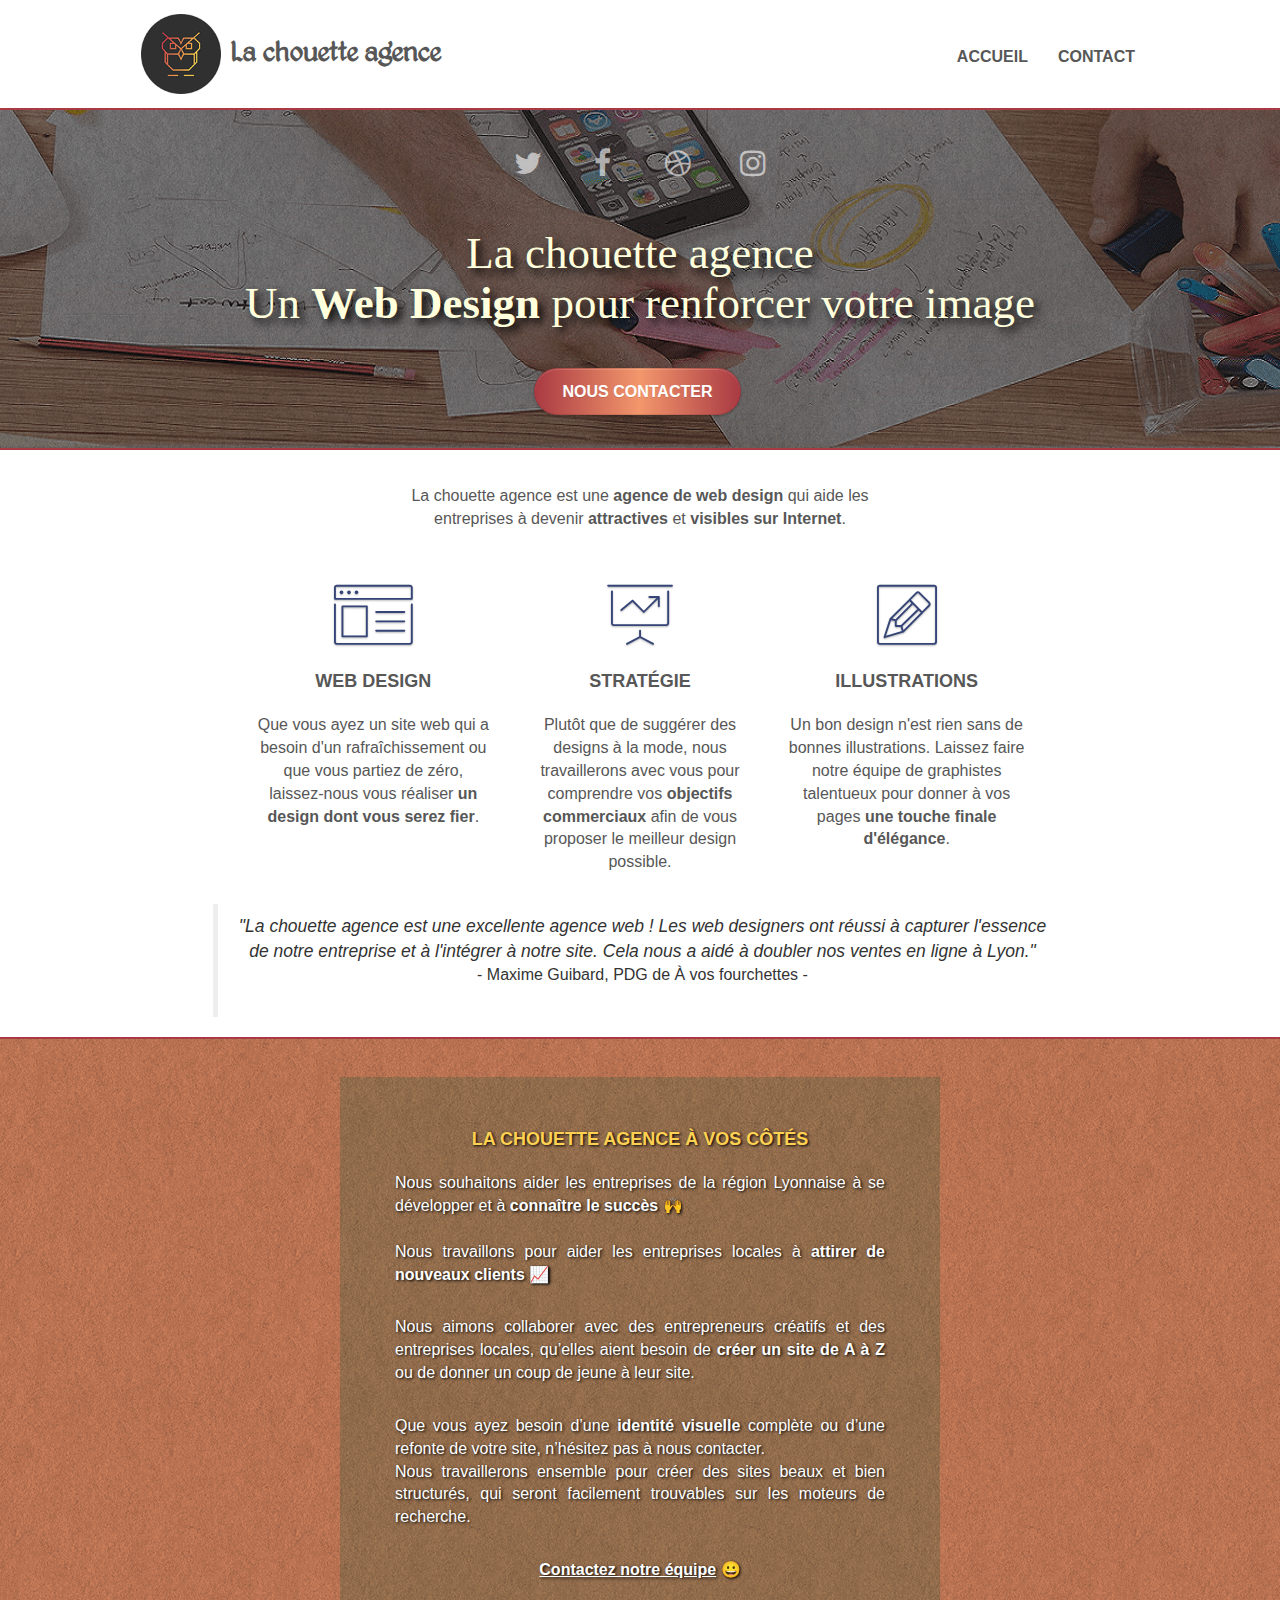
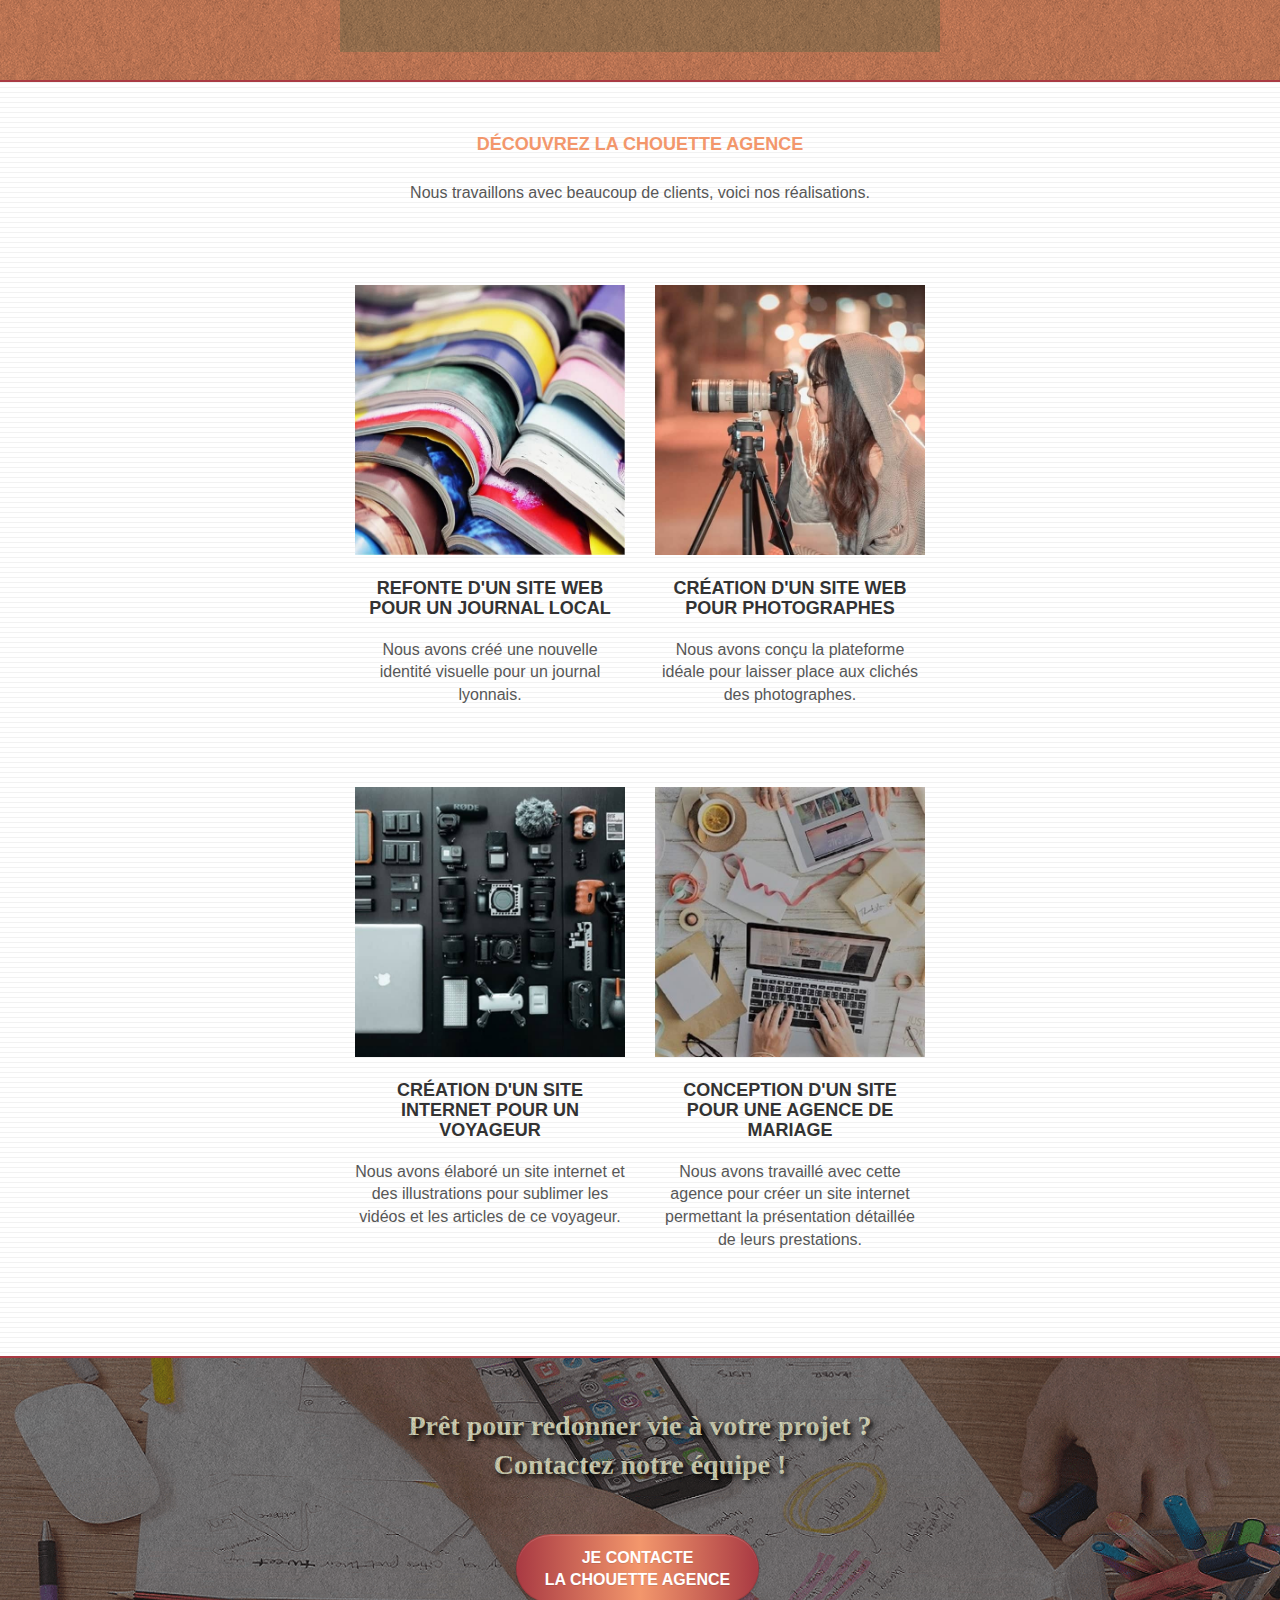
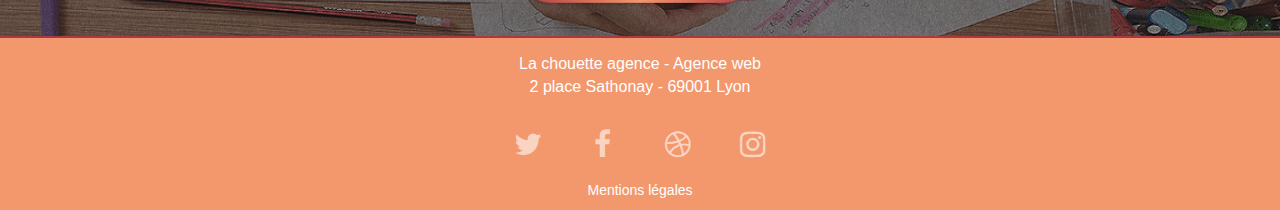
==== commit 719cf181: "<head> updated" ====
--- a/index.html
+++ b/index.html
@@ -11,12 +11,13 @@
 	<meta name="viewport" content="width=device-width, initial-scale=1.0, viewport-fit=cover">
 	<meta name="robots" content="index, follow"> <!-- Add meta robots to permit indexation -->
 	<!-- Add canonical tag to define main version -->
+	<meta name="google-site-verification" content="o5VOzZW3Jo0F4T8QqHvse2KYhlBvVWXVJu21UNrtfT4" />
 	<link rel="canonical" href="https://chocoffees.github.io/BotoumYao_4_La_chouette_agence_optimization/index.html" />
 	<link rel="shortcut icon" type="image/png" href="img/favicon.png"> <!-- Change format favicon and compress -->
-	<link rel="stylesheet" type="text/css" href="./css/bootstrap.css">
+	<link rel="stylesheet" type="text/css" href="./css/bootstrap.min.css"> <!-- File now minified -->
 	<link rel="stylesheet" type="text/css" href="style.min.css"> <!-- Rename file > now minified -->
 	<link rel="stylesheet" type="text/css" href="./css/font-awesome.css">
-	<link rel="stylesheet" type="text/css" href="./css/et-line.css">
+	<link rel="stylesheet" type="text/css" href="./css/et-line.min.css"> <!-- Rename file > now minified -->
 	<script src="./js/jquery-2.1.0.js"></script>
 	<script src="./js/bootstrap.js"></script>
 	<script src="./js/blocs.js" async></script>
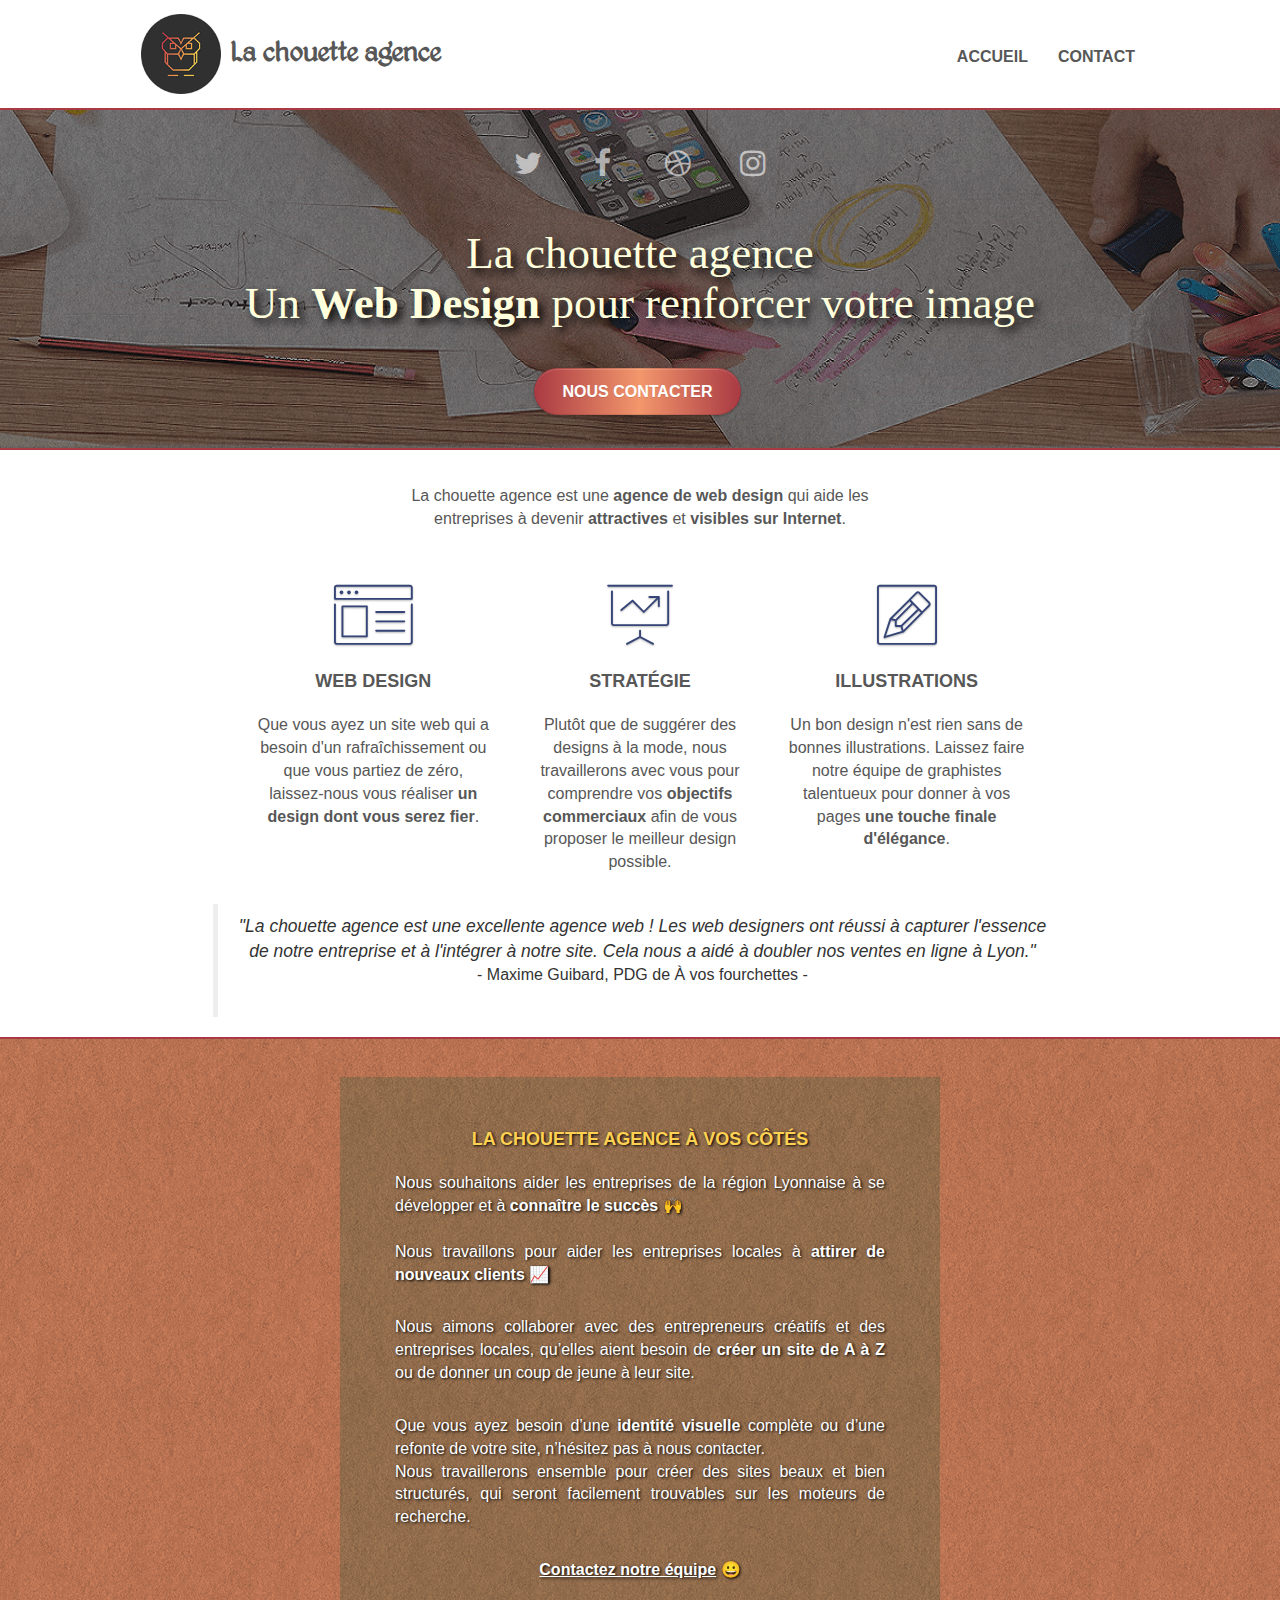
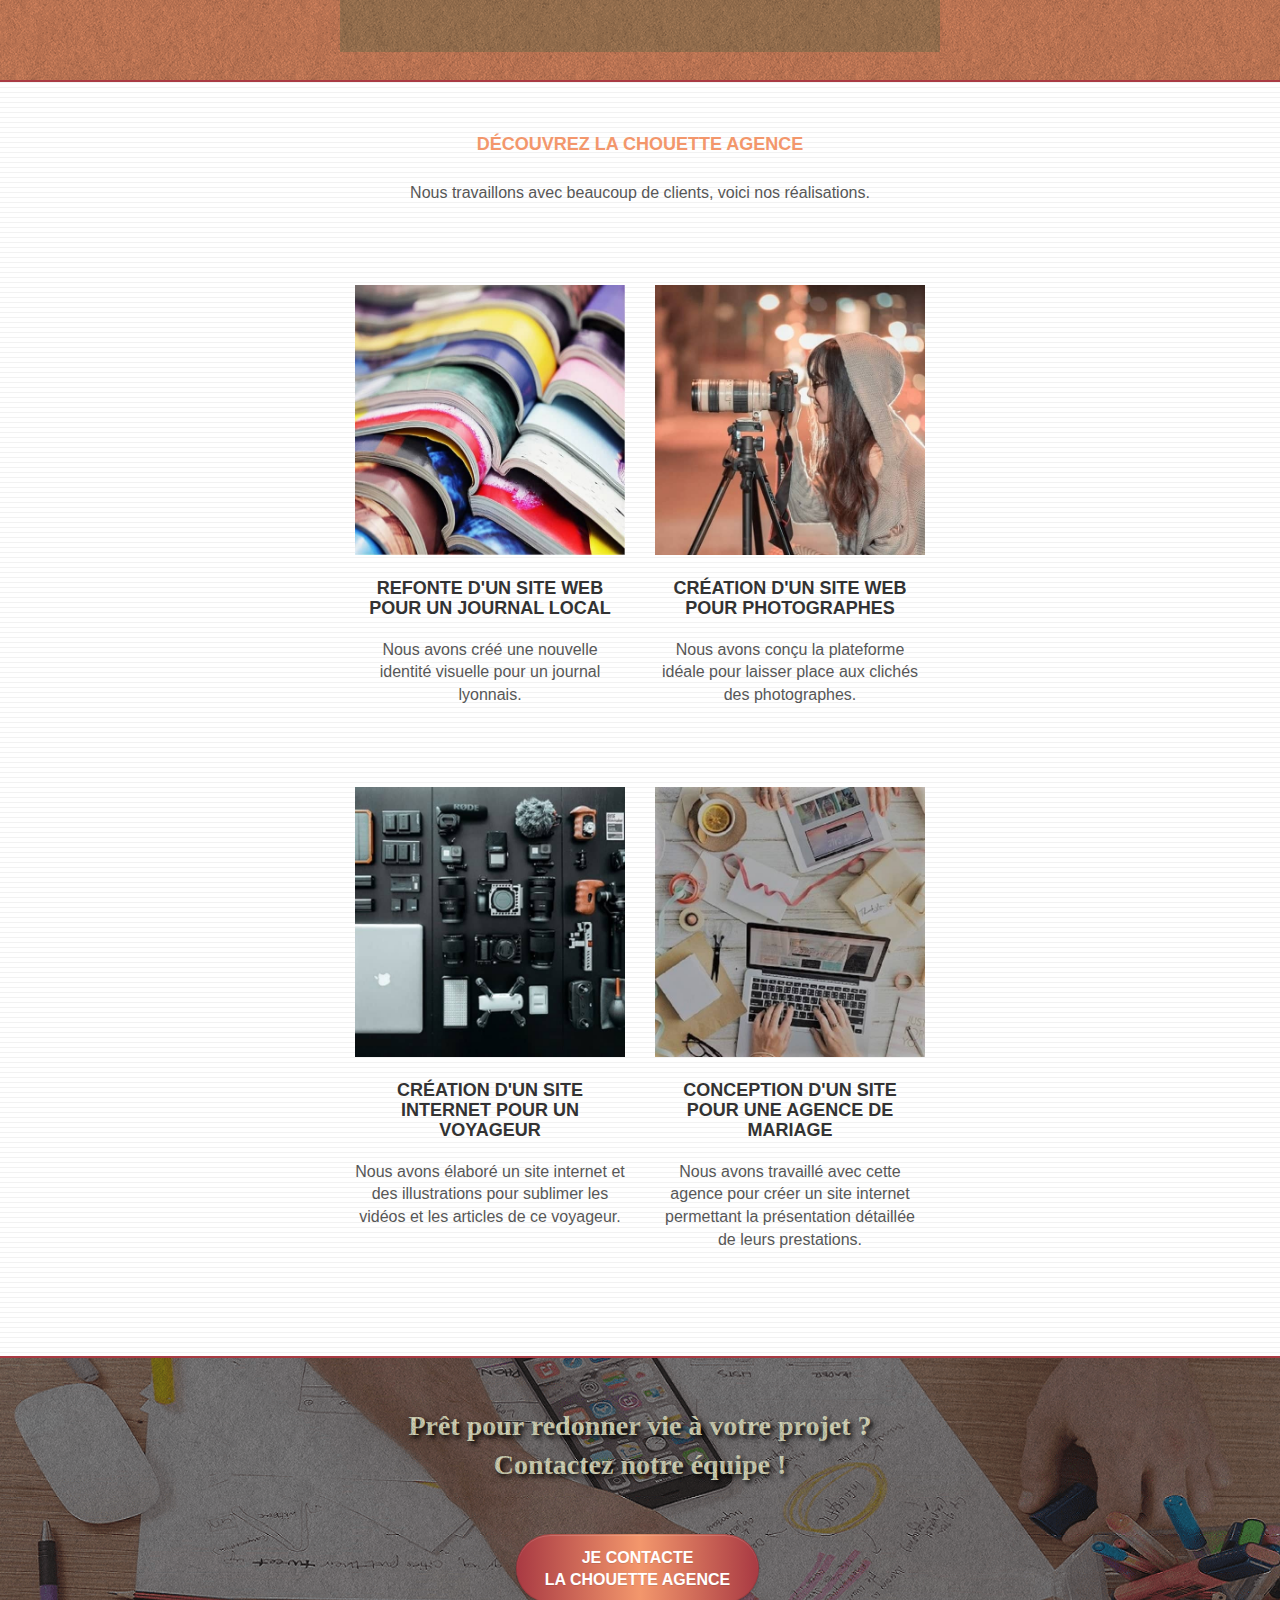
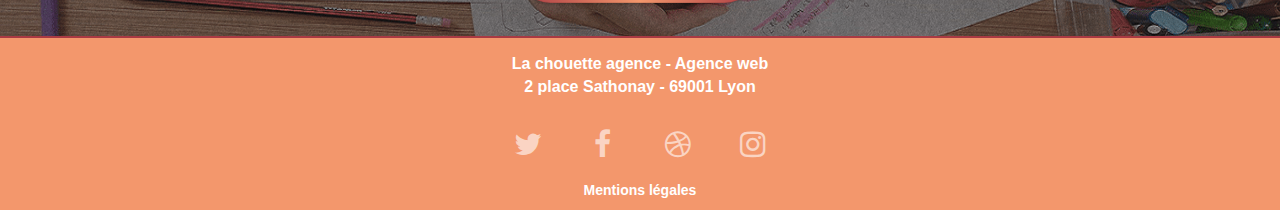
==== commit f4e1e0d7: "Contrast adjusted" ====
--- a/index.html
+++ b/index.html
@@ -343,7 +343,7 @@
 				<div class="container bloc-sm">
 					<div class="row">
 						<div class="col-sm-12">
-							<p class="text-center white">
+							<p class="text-center footer-text">
 								La chouette agence - Agence web<br>
 								2 place Sathonay - 69001 Lyon
 							</p>
@@ -376,7 +376,7 @@
 							</div>
 							<div class="col-sm-12 text-center mentions">
 								<!-- Add mentions -->
-								<a class="white" href="#">Mentions légales</a>
+								<a class="footer-text" href="#">Mentions légales</a>
 							</div>
 						</div>
 					</div>
--- a/style.min.css
+++ b/style.min.css
@@ -1 +1 @@
-html{width:100%;height:100%;margin:0;padding:0}body{margin:0;padding:0;background:#fff;overflow-x:hidden;-webkit-font-smoothing:antialiased;-moz-osx-font-smoothing:grayscale}a,button{transition:all .3s ease-in-out;outline:0!important}a:hover{text-decoration:none;cursor:pointer}#page-loading-blocs-notifaction{position:fixed;top:0;bottom:0;width:100%;z-index:100000;background:#fff url(img/pageload-spinner.gif) no-repeat center center}.bloc{width:100%;clear:both;background:50% 50% no-repeat;padding:0 50px;-webkit-background-size:cover;-moz-background-size:cover;-o-background-size:cover;background-size:cover;position:relative}.bloc .container{padding-left:0;padding-right:0}.bloc-lg{padding:40px 50px 30px 50px}.bloc-md{padding:30px;padding-bottom:0}.bloc-sm{padding:10px 10px}.social-bloc{display:flex;justify-content:center;width:30%}.bg-b-edge,.bg-bl-edge,.bg-br-edge,.bg-center,.bg-l-edge,.bg-r-edge,.bg-repeat,.bg-t-edge,.bg-tl-edge,.bg-tr-edge{-webkit-background-size:auto!important;-moz-background-size:auto!important;-o-background-size:auto!important;background-size:auto!important}.bg-repeat{background:repeat}.bg-t-edge{background:top no-repeat}.bloc-bg-texture::before{content:"";background-size:2px 2px;position:absolute;top:0;bottom:0;left:0;right:0}.texture-paper::before{background:url(img/texture-paper.png);background-size:280px 280px;border-top:2px solid #a93a43!important;border-bottom:2px solid #a93a43!important}.b-parallax{background-attachment:fixed}.d-bloc{color:rgba(255,255,255,.7)}.d-bloc button:hover{color:rgba(255,255,255,.9)}.d-bloc .icon-round,.d-bloc .icon-rounded,.d-bloc .icon-semi-rounded-a,.d-bloc .icon-semi-rounded-b,.d-bloc .icon-square{border-color:rgba(255,255,255,.9)}.d-bloc .divider-h span{border-color:rgba(255,255,255,.2)}.d-bloc .a-btn,.d-bloc .navbar a,.d-bloc .navbar-brand,.d-bloc a .icon-lg,.d-bloc a .icon-md,.d-bloc a .icon-sm,.d-bloc a .icon-xl,.d-bloc h1 a,.d-bloc h2 a,.d-bloc h3 a,.d-bloc h4 a,.d-bloc h5 a,.d-bloc h6 a,.d-bloc p a{color:rgba(255,255,255,.6)}.d-bloc .a-btn:hover,.d-bloc .navbar a:hover,.d-bloc .navbar-brand:hover,.d-bloc a:hover .icon-lg,.d-bloc a:hover .icon-md,.d-bloc a:hover .icon-sm,.d-bloc a:hover .icon-xl,.d-bloc h1 a:hover,.d-bloc h2 a:hover,.d-bloc h3 a:hover,.d-bloc h4 a:hover,.d-bloc h5 a:hover,.d-bloc h6 a:hover,.d-bloc p a:hover{color:rgba(255,255,255,1)}.d-bloc .navbar-toggle .icon-bar{background:rgba(255,255,255,1)}.d-bloc .btn-wire,.d-bloc .btn-wire:hover{color:rgba(255,255,255,1);border-color:rgba(255,255,255,1)}.d-bloc .panel{color:rgba(0,0,0,.5)}.d-bloc .panel button:hover{color:rgba(0,0,0,.7)}.d-bloc .panel icon{border-color:rgba(0,0,0,.7)}.d-bloc .panel .divider-h span{border-color:rgba(0,0,0,.1)}.d-bloc .panel .a-btn{color:rgba(0,0,0,.6)}.d-bloc .panel .a-btn:hover{color:rgba(0,0,0,1)}.d-bloc .panel .btn-wire,.d-bloc .panel .btn-wire:hover{color:rgba(0,0,0,.7);border-color:rgba(0,0,0,.3)}.d-bloc .panel,.l-bloc{color:rgba(0,0,0,.5)}.d-bloc .panel button:hover,.l-bloc button:hover{color:rgba(0,0,0,.7)}.l-bloc .icon-round,.l-bloc .icon-rounded,.l-bloc .icon-semi-rounded-a,.l-bloc .icon-semi-rounded-b,.l-bloc .icon-square{border-color:rgba(0,0,0,.7)}.d-bloc .panel .divider-h span,.l-bloc .divider-h span{border-color:rgba(0,0,0,.1)}.d-bloc .panel .a-btn,.l-bloc .a-btn,.l-bloc .navbar a,.l-bloc .navbar-brand,.l-bloc a .icon-lg,.l-bloc a .icon-md,.l-bloc a .icon-sm,.l-bloc a .icon-xl,.l-bloc h1 a,.l-bloc h2 a,.l-bloc h3 a,.l-bloc h4 a,.l-bloc h5 a,.l-bloc h6 a,.l-bloc p a{color:rgba(0,0,0,.6)}.d-bloc .panel .a-btn:hover,.l-bloc .a-btn:hover,.l-bloc .navbar a:hover,.l-bloc .navbar-brand:hover,.l-bloc a:hover .icon-lg,.l-bloc a:hover .icon-md,.l-bloc a:hover .icon-sm,.l-bloc a:hover .icon-xl,.l-bloc h1 a:hover,.l-bloc h2 a:hover,.l-bloc h3 a:hover,.l-bloc h4 a:hover,.l-bloc h5 a:hover,.l-bloc h6 a:hover,.l-bloc p a:hover{color:rgba(0,0,0,1)}.l-bloc .navbar-toggle .icon-bar{color:rgba(0,0,0,.6)}.d-bloc .panel .btn-wire,.d-bloc .panel .btn-wire:hover,.l-bloc .btn-wire,.l-bloc .btn-wire:hover{color:rgba(0,0,0,.7);border-color:rgba(0,0,0,.3)}.voffset{margin-top:30px}.voffset-lg{margin-top:80px}.row-no-gutters{margin-right:0;margin-left:0}.row.row-no-gutters>[class*=" col-"],.row.row-no-gutters>[class^=col-]{padding-right:0;padding-left:0}#bloc-1-hero h1{min-width:300px;margin-top:50px}@media (min-width:300px) and (max-width:768px){#bloc-1-hero h1{font-size:2.2em}}.navbar{margin-bottom:0;z-index:1}@font-face{font-family:Kingthings Petrock Light;src:url(Kingthings-Petrock-light.ttf)}.navbar-brand{height:auto;padding:3px 15px;font-size:30px;font-weight:bolder;line-height:44px;font-family:Kingthings Petrock Light}@media (min-width:300px) and (max-width:768px){.navbar-brand{font-size:1.7em}}.navbar-brand img{width:80px;height:80px;max-height:200px;margin:0 10px 0 0;display:inline}.navbar-brand img[src$=svg]{min-width:100px}.nav-center .navbar-brand img{margin:0}.navbar .nav{padding-top:2px;margin-right:-16px;float:right;z-index:1}.nav>li{float:left;margin-top:4px;font-size:16px;font-weight:bolder;color:#484848}.navbar-nav .open .dropdown-menu>li>a{text-align:inherit}.nav>li a:focus,.nav>li a:hover{background:0 0;text-decoration:underline 5px #a93a43}.navbar-toggle{margin:10px 10px 0 0;border:0}.navbar-toggle:hover{background:0 0!important}.navbar-toggle .icon-bar{background-color:rgba(0,0,0,.5);width:26px}.nav-invert .navbar .nav{float:left}.nav-invert .navbar-brand,.nav-invert .navbar-header{float:right;position:relative;z-index:2}@media (min-width:768px){.site-navigation{position:absolute;top:50%;right:20px;transform:translate(0,-50%);-webkit-transform:translateY(-50%)}.nav>li .dropdown-menu a,.nav>li .dropdown-menu a:hover{color:#484848}.nav-invert .site-navigation{left:0;right:0}.nav-center{text-align:center}.nav-center .navbar-header{width:100%}.nav-center .nav>li,.nav-center .navbar-brand,.nav-center .navbar-header{float:none;display:inline-block}.nav-center .site-navigation{position:relative;width:100%;right:0;margin-right:0;margin-top:20px}.nav-center.mini-nav .navbar-toggle{float:none;margin:10px auto 0}}.nav>li>.dropdown a{background:0 0!important;display:block;padding:14px 15px}nav .caret{margin:0 5px}.dropdown-menu .dropdown-menu{top:-8px;left:100%}.dropdown-menu .dropmenu-flow-right{top:100%;left:0;margin-left:-1px;border-top-left-radius:0;border-top-right-radius:0}.dropdown-menu .dropdown span{border:4px solid #000;border-top-color:transparent;border-right-color:transparent;border-bottom-color:transparent;margin:6px -5px 0 0!important;float:right}figcaption{font-size:medium;margin-bottom:20px}.mg-md{margin-top:10px;margin-bottom:20px;font-weight:700;font-size:large;text-transform:uppercase}.mg-lg{margin-top:10px;margin-bottom:40px}.btn{margin:0 5px 5px 0}.btn.pull-right{margin:0 0 5px 5px}.btn-d,.btn-d:focus,.btn-d:hover{color:#fff;background:rgba(0,0,0,.3)}button{outline:0!important}.btn-rd{border-radius:40px}.btn-clean{border:1px solid rgba(0,0,0,.08);border-bottom-color:rgba(0,0,0,.1);text-shadow:0 1px 0 rgba(0,0,1,.1);box-shadow:0 1px 3px rgba(0,0,1,.25),inset 0 1px 0 0 rgba(255,255,255,.15)}.icon-md{font-size:30px!important}.icon-lg{font-size:60px!important}.sm-shadow{text-shadow:0 1px 2px rgba(0,0,0,.3)}.panel-sq,.panel-sq .panel-footer,.panel-sq .panel-heading{border-radius:0}.panel-rd{border-radius:30px}.panel-rd .panel-heading{border-radius:29px 29px 0 0}.panel-rd .panel-footer{border-radius:0 0 29px 29px}.form-control{border-color:rgba(0,0,0,.1);box-shadow:none}.scrollToTop{width:40px;height:40px;position:fixed;bottom:20px;right:20px;opacity:0;z-index:500;transition:all .3s ease-in-out}.scrollToTop span{margin-top:6px}.showScrollTop{font-size:14px;opacity:1}a[data-lightbox]{position:relative;display:block;text-align:center}a[data-lightbox]:hover::before{content:"+";font-family:HelveticaNeue-Light,"Helvetica Neue Light","Helvetica Neue",Helvetica,Arial;font-size:32px;width:50px;height:50px;margin-left:-25px;border-radius:50%;background:rgba(0,0,0,.6);color:#fff;font-weight:100;z-index:1;position:absolute;top:50%;transform:translateY(-50%);-webkit-transform:translateY(-50%)}a[data-lightbox]:hover img{opacity:.6;-webkit-animation-fill-mode:none;animation-fill-mode:none}#lightbox-modal{display:flex;align-items:center}#lightbox-modal .modal-dialog{width:90%;max-width:900px;margin:0 auto 0}#lightbox-modal .modal-dialog img{max-height:90vh;margin:0 auto}.lightbox-caption{padding:20px;color:#fff;background:rgba(0,0,0,.5);width:auto;display:flex;justify-content:space-around;margin-top:30px;margin-bottom:0}.close-lightbox{color:#fff;font-size:30px;position:absolute;top:20px;right:20px;z-index:20;background:rgba(0,0,0,.5);border:none;line-height:30px;padding:0 9px 5px;opacity:.3}.close-lightbox:hover,.next-lightbox:hover,.prev-lightbox:hover{opacity:1;color:#fff}.next-lightbox,.prev-lightbox{font-size:20px;color:rgba(255,255,255,.9);background:rgba(0,0,0,.5);transition:all .2s ease-in-out;position:absolute;top:45%;z-index:1;opacity:.4}.next-lightbox{padding:6px 8px 1px 13px;right:25px}.prev-lightbox{padding:6px 13px 1px 10px;left:25px}.snapshot-lb .modal-body{padding-bottom:45px}.snapshot-lb .lightbox-caption{padding:0;color:rgba(0,0,0,.5);background:0 0}.btn,a,h1,h2,h3,h4,h5,h6,label,p{font-family:helvetica;font-weight:400;color:#575757!important}.container{max-width:1000px;margin:auto}.hero-bloc-text{font-size:45px}.hero-bloc-text-sub{font-size:36px}.statement-bloc-text{line-height:26px;font-style:italic;font-size:20px;text-align:center;font-weight:lighter;max-width:520px;margin:auto auto auto auto}p{font-size:16px;max-width:500px;margin:5px auto 30px auto}@media (min-width:300px) and (max-width:768px){p{font-size:16px}}.tight-width-whitespace{max-width:600px;margin:auto auto auto auto}.h1{font-size:20px;font-family:"Open Sans"}.cta-hero{margin-top:30px;color:#fff!important;text-transform:uppercase;padding:12px 28px 12px 28px;font-size:16px;font-weight:700}.social{max-width:400px;margin:auto auto auto auto}h2{font-size:22px;line-height:1.4em}h3{font-size:15px;text-transform:uppercase;font-weight:700;color:#333!important}.med-width-whitespace{max-width:800px;margin:auto auto auto auto;box-shadow:0 0 0 #000}h1{color:#333!important}h4{color:#333!important}.icons{margin-bottom:14px;margin-top:24px}.white{color:#fff!important}.portfolio-thumb{margin-bottom:24px}.portfolio-row{margin-bottom:44px;margin-top:50px}@media (min-width:300px) and (max-width:768px){.col-sm-6 a img{width:280px;height:280px;margin:auto;padding-bottom:20px}}.portfolio img{width:270px;height:270px}.avatar{box-shadow:0 4px 9px rgba(0,0,0,.3)}.black-background{background-color:rgba(147,135,95,.55);padding:40px 40px 40px 40px}.bold-link{font-weight:900;text-decoration:underline!important}.bgc-white{background-color:#fff}.bgc-dark-slate-blue{background-color:#364577}.bgc-atomic-tangerine{background-color:#f3976c}.tc-white{color:#ffd!important;font-family:initial;text-shadow:#000 .1em .1em .2em}.btn-atomic-tangerine{background:#f3976c;background-image:linear-gradient(to right,#a93a43 0,#f3976c 51%,#a93a43 100%);color:#fff!important}@media (min-width:300px) and (max-width:768px){.btn-atomic-tangerine{font-size:small}}.btn-atomic-tangerine:hover{background:#f3976c!important;color:#fff!important}.btn-form{width:50%;border-radius:6px;box-shadow:#5e4f4f 2px 5px 6px 2px}.ltc-white{color:#fff!important}.ltc-white:hover{color:#ccc!important}.ltc-atomic-tangerine{color:#f3976c!important}.ltc-atomic-tangerine:hover{color:#c27956!important}.icon-dark-slate-blue{color:#364577!important;border-color:#364577!important}.bg-dots-bg{background-image:url(img/dots-bg.png)}.bg-lines-h2-bg{background-image:url(img/lines-h2-bg.png)}.bg-banniere{background-image:url(img/la-chouette-agence-banniere-compressed.png)}.bg-presentation{background-image:url(img/image-de-presentation-compressed.jpg)}.title-presentation{color:#ffd152!important}.text-presentation{text-align:justify}@media (min-width:300px) and (max-width:768px){.text-presentation{text-align:center}}.underline{text-decoration:underline}.contact,.title-form,.title-portfolio{color:#f3976c!important}@media (min-width:300px) and (max-width:768px){.contact{margin-top:50px}}@media (min-width:300px) and (max-width:768px){.title-form{margin-top:0}}.text-banner{font-size:2em;text-transform:none}.text-introduction{font-size:1.5em}@media (max-width:1024px){.bloc{padding-left:20px;padding-right:20px}.bloc-tile-2.full-width-bloc .container,.bloc-tile-3.full-width-bloc .container,.bloc-tile-4.full-width-bloc .container,.bloc.full-width-bloc{padding-left:0;padding-right:0}}@media (max-width:992px) and (min-width:768px){.navbar .nav{max-width:80%}.nav-center.navbar .nav{max-width:100%}}@media only screen and (min-device-width:768px) and (max-device-width:1024px) and (orientation:landscape){.b-parallax{background-attachment:scroll}}@media only screen and (min-device-width:1024px) and (max-device-width:1366px) and (-webkit-min-device-pixel-ratio:1.5){.b-parallax{background-attachment:scroll}}@media (max-width:991px){.container{width:100%}.b-parallax{background-attachment:scroll}#hero-bloc,.page-container{overflow-x:hidden;position:relative}.bloc{padding-left:constant(safe-area-inset-left);padding-right:constant(safe-area-inset-right)}.bloc-group,.bloc-group .bloc{display:block;width:100%}.bloc-fill-screen .fill-bloc-bottom-edge,.bloc-fill-screen .fill-bloc-top-edge{padding:0 20px;padding-left:constant(safe-area-inset-left);padding-right:constant(safe-area-inset-right)}}@media (max-width:767px){.page-container{overflow-x:hidden;position:relative}#disqus_thread,h1,h2,h3,h4,h5,h6,p{padding-left:10px!important;padding-right:10px!important}.b-parallax{background-attachment:scroll}.navbar .nav{padding-top:0;border-top:1px solid rgba(0,0,0,.2);float:none!important}.navbar.row{margin-left:0;margin-right:0}.site-navigation{position:inherit;transform:none;-webkit-transform:none;-ms-transform:none}.nav>li{margin-top:0;border-bottom:1px solid rgba(0,0,0,.1);background:rgba(0,0,0,.05);text-align:left;padding-left:15px;width:100%}.nav>li:hover{background:rgba(0,0,0,.08)}.dropdown .dropdown a .caret{float:none;margin:5px 0 0 10px!important;border:4px solid #000;border-bottom-color:transparent;border-right-color:transparent;border-left-color:transparent}#hero-bloc .navbar .nav{background:rgba(0,0,0,.8)}#hero-bloc .navbar .nav a{color:rgba(255,255,255,.6)}.hero{padding:50px 0}.hero-nav{left:-1px;right:-1px}.navbar-collapse{padding:0;overflow-x:hidden;-webkit-box-shadow:none;box-shadow:none}.navbar-brand img{max-height:40px;width:auto}.nav-invert .navbar-header{float:none;width:100%}.nav-invert .navbar-toggle{float:left;margin-left:10px}.bloc{padding-left:0;padding-right:0}.bloc-lg,.bloc-xl,.bloc-xxl{padding:40px 0}.bloc-md,.bloc-sm{padding-left:0;padding-right:0}.bloc-fill-screen .fill-bloc-bottom-edge,.bloc-fill-screen .fill-bloc-top-edge,.bloc-tile-2 .container,.bloc-tile-3 .container,.bloc-tile-4 .container{padding-left:0;padding-right:0}.a-block{padding:0 10px}.btn-dwn{display:none}.voffset{margin-top:5px}.voffset-md{margin-top:20px}.voffset-lg{margin-top:30px}form{padding:5px}.close-lightbox{display:inline-block}.blocsapp-device-iphone5{background-size:216px 425px;padding-top:60px;width:216px;height:425px}.blocsapp-device-iphone5 img{width:180px;height:320px}}@media (max-width:400px){.bloc{padding-left:0;padding-right:0}}@media (max-width:767px){.bloc-mob-center-text{text-align:center}}@media (min-width:300px){.contact .mail-icon{width:25px;height:25px;padding:0}}.contact iframe{border:2px solid #c27956}@media (min-width:300px) and (max-width:768px){.contact iframe{width:90%;height:200px}}@media (min-width:768px) and (max-width:899px){.contact iframe{width:320px;height:350px}}@media (min-width:900px){.contact iframe{width:450px;height:350px;padding-right:0}}.footer-contact{width:100%;margin-top:95px}.mentions{padding-top:20px}form{padding-left:15px;padding-right:15px}+html{width:100%;height:100%;margin:0;padding:0}body{margin:0;padding:0;background:#fff;overflow-x:hidden;-webkit-font-smoothing:antialiased;-moz-osx-font-smoothing:grayscale}a,button{transition:all .3s ease-in-out;outline:0!important}a:hover{text-decoration:none;cursor:pointer}#page-loading-blocs-notifaction{position:fixed;top:0;bottom:0;width:100%;z-index:100000;background:#fff url(img/pageload-spinner.gif) no-repeat center center}.bloc{width:100%;clear:both;background:50% 50% no-repeat;padding:0 50px;-webkit-background-size:cover;-moz-background-size:cover;-o-background-size:cover;background-size:cover;position:relative}.bloc .container{padding-left:0;padding-right:0}.bloc-lg{padding:40px 50px 30px 50px}.bloc-md{padding:30px;padding-bottom:0}.bloc-sm{padding:10px 10px}.social-bloc{display:flex;justify-content:center;width:30%}.bg-b-edge,.bg-bl-edge,.bg-br-edge,.bg-center,.bg-l-edge,.bg-r-edge,.bg-repeat,.bg-t-edge,.bg-tl-edge,.bg-tr-edge{-webkit-background-size:auto!important;-moz-background-size:auto!important;-o-background-size:auto!important;background-size:auto!important}.bg-repeat{background:repeat}.bg-t-edge{background:top no-repeat}.bloc-bg-texture::before{content:"";background-size:2px 2px;position:absolute;top:0;bottom:0;left:0;right:0}.texture-paper::before{background:url(img/texture-paper.png);background-size:280px 280px;border-top:2px solid #a93a43!important;border-bottom:2px solid #a93a43!important}.b-parallax{background-attachment:fixed}.d-bloc{color:rgba(255,255,255,.7)}.d-bloc button:hover{color:rgba(255,255,255,.9)}.d-bloc .icon-round,.d-bloc .icon-rounded,.d-bloc .icon-semi-rounded-a,.d-bloc .icon-semi-rounded-b,.d-bloc .icon-square{border-color:rgba(255,255,255,.9)}.d-bloc .divider-h span{border-color:rgba(255,255,255,.2)}.d-bloc .a-btn,.d-bloc .navbar a,.d-bloc .navbar-brand,.d-bloc a .icon-lg,.d-bloc a .icon-md,.d-bloc a .icon-sm,.d-bloc a .icon-xl,.d-bloc h1 a,.d-bloc h2 a,.d-bloc h3 a,.d-bloc h4 a,.d-bloc h5 a,.d-bloc h6 a,.d-bloc p a{color:rgba(255,255,255,.6)}.d-bloc .a-btn:hover,.d-bloc .navbar a:hover,.d-bloc .navbar-brand:hover,.d-bloc a:hover .icon-lg,.d-bloc a:hover .icon-md,.d-bloc a:hover .icon-sm,.d-bloc a:hover .icon-xl,.d-bloc h1 a:hover,.d-bloc h2 a:hover,.d-bloc h3 a:hover,.d-bloc h4 a:hover,.d-bloc h5 a:hover,.d-bloc h6 a:hover,.d-bloc p a:hover{color:rgba(255,255,255,1)}.d-bloc .navbar-toggle .icon-bar{background:rgba(255,255,255,1)}.d-bloc .btn-wire,.d-bloc .btn-wire:hover{color:rgba(255,255,255,1);border-color:rgba(255,255,255,1)}.d-bloc .panel{color:rgba(0,0,0,.5)}.d-bloc .panel button:hover{color:rgba(0,0,0,.7)}.d-bloc .panel icon{border-color:rgba(0,0,0,.7)}.d-bloc .panel .divider-h span{border-color:rgba(0,0,0,.1)}.d-bloc .panel .a-btn{color:rgba(0,0,0,.6)}.d-bloc .panel .a-btn:hover{color:rgba(0,0,0,1)}.d-bloc .panel .btn-wire,.d-bloc .panel .btn-wire:hover{color:rgba(0,0,0,.7);border-color:rgba(0,0,0,.3)}.d-bloc .panel,.l-bloc{color:rgba(0,0,0,.5)}.d-bloc .panel button:hover,.l-bloc button:hover{color:rgba(0,0,0,.7)}.l-bloc .icon-round,.l-bloc .icon-rounded,.l-bloc .icon-semi-rounded-a,.l-bloc .icon-semi-rounded-b,.l-bloc .icon-square{border-color:rgba(0,0,0,.7)}.d-bloc .panel .divider-h span,.l-bloc .divider-h span{border-color:rgba(0,0,0,.1)}.d-bloc .panel .a-btn,.l-bloc .a-btn,.l-bloc .navbar a,.l-bloc .navbar-brand,.l-bloc a .icon-lg,.l-bloc a .icon-md,.l-bloc a .icon-sm,.l-bloc a .icon-xl,.l-bloc h1 a,.l-bloc h2 a,.l-bloc h3 a,.l-bloc h4 a,.l-bloc h5 a,.l-bloc h6 a,.l-bloc p a{color:rgba(0,0,0,.6)}.d-bloc .panel .a-btn:hover,.l-bloc .a-btn:hover,.l-bloc .navbar a:hover,.l-bloc .navbar-brand:hover,.l-bloc a:hover .icon-lg,.l-bloc a:hover .icon-md,.l-bloc a:hover .icon-sm,.l-bloc a:hover .icon-xl,.l-bloc h1 a:hover,.l-bloc h2 a:hover,.l-bloc h3 a:hover,.l-bloc h4 a:hover,.l-bloc h5 a:hover,.l-bloc h6 a:hover,.l-bloc p a:hover{color:rgba(0,0,0,1)}.l-bloc .navbar-toggle .icon-bar{color:rgba(0,0,0,.6)}.d-bloc .panel .btn-wire,.d-bloc .panel .btn-wire:hover,.l-bloc .btn-wire,.l-bloc .btn-wire:hover{color:rgba(0,0,0,.7);border-color:rgba(0,0,0,.3)}.voffset{margin-top:30px}.voffset-lg{margin-top:80px}.row-no-gutters{margin-right:0;margin-left:0}.row.row-no-gutters>[class*=" col-"],.row.row-no-gutters>[class^=col-]{padding-right:0;padding-left:0}#bloc-1-hero h1{min-width:300px;margin-top:50px}@media (min-width:300px) and (max-width:768px){#bloc-1-hero h1{font-size:2.2em}}.navbar{margin-bottom:0;z-index:1}@font-face{font-family:Kingthings Petrock Light;src:url(Kingthings-Petrock-light.ttf)}.navbar-brand{height:auto;padding:3px 15px;font-size:30px;font-weight:bolder;line-height:44px;font-family:Kingthings Petrock Light}@media (min-width:300px) and (max-width:768px){.navbar-brand{font-size:1.7em}}.navbar-brand img{width:80px;height:80px;max-height:200px;margin:0 10px 0 0;display:inline}.navbar-brand img[src$=svg]{min-width:100px}.nav-center .navbar-brand img{margin:0}.navbar .nav{padding-top:2px;margin-right:-16px;float:right;z-index:1}.nav>li{float:left;margin-top:4px;font-size:16px;font-weight:bolder;color:#484848}.navbar-nav .open .dropdown-menu>li>a{text-align:inherit}.nav>li a:focus,.nav>li a:hover{background:0 0;text-decoration:underline 5px #a93a43}.navbar-toggle{margin:10px 10px 0 0;border:0}.navbar-toggle:hover{background:0 0!important}.navbar-toggle .icon-bar{background-color:rgba(0,0,0,.5);width:26px}.nav-invert .navbar .nav{float:left}.nav-invert .navbar-brand,.nav-invert .navbar-header{float:right;position:relative;z-index:2}@media (min-width:768px){.site-navigation{position:absolute;top:50%;right:20px;transform:translate(0,-50%);-webkit-transform:translateY(-50%)}.nav>li .dropdown-menu a,.nav>li .dropdown-menu a:hover{color:#484848}.nav-invert .site-navigation{left:0;right:0}.nav-center{text-align:center}.nav-center .navbar-header{width:100%}.nav-center .nav>li,.nav-center .navbar-brand,.nav-center .navbar-header{float:none;display:inline-block}.nav-center .site-navigation{position:relative;width:100%;right:0;margin-right:0;margin-top:20px}.nav-center.mini-nav .navbar-toggle{float:none;margin:10px auto 0}}.nav>li>.dropdown a{background:0 0!important;display:block;padding:14px 15px}nav .caret{margin:0 5px}.dropdown-menu .dropdown-menu{top:-8px;left:100%}.dropdown-menu .dropmenu-flow-right{top:100%;left:0;margin-left:-1px;border-top-left-radius:0;border-top-right-radius:0}.dropdown-menu .dropdown span{border:4px solid #000;border-top-color:transparent;border-right-color:transparent;border-bottom-color:transparent;margin:6px -5px 0 0!important;float:right}figcaption{font-size:medium;margin-bottom:20px}.mg-md{margin-top:10px;margin-bottom:20px;font-weight:700;font-size:large;text-transform:uppercase}.mg-lg{margin-top:10px;margin-bottom:40px}.btn{margin:0 5px 5px 0}.btn.pull-right{margin:0 0 5px 5px}.btn-d,.btn-d:focus,.btn-d:hover{color:#fff;background:rgba(0,0,0,.3)}button{outline:0!important}.btn-rd{border-radius:40px}.btn-clean{border:1px solid rgba(0,0,0,.08);border-bottom-color:rgba(0,0,0,.1);text-shadow:0 1px 0 rgba(0,0,1,.1);box-shadow:0 1px 3px rgba(0,0,1,.25),inset 0 1px 0 0 rgba(255,255,255,.15)}.icon-md{font-size:30px!important}.icon-lg{font-size:60px!important}.sm-shadow{text-shadow:0 1px 2px rgba(0,0,0,.3)}.panel-sq,.panel-sq .panel-footer,.panel-sq .panel-heading{border-radius:0}.panel-rd{border-radius:30px}.panel-rd .panel-heading{border-radius:29px 29px 0 0}.panel-rd .panel-footer{border-radius:0 0 29px 29px}.form-control{border-color:rgba(0,0,0,.1);box-shadow:none}.scrollToTop{width:40px;height:40px;position:fixed;bottom:20px;right:20px;opacity:0;z-index:500;transition:all .3s ease-in-out}.scrollToTop span{margin-top:6px}.showScrollTop{font-size:14px;opacity:1}a[data-lightbox]{position:relative;display:block;text-align:center}a[data-lightbox]:hover::before{content:"+";font-family:HelveticaNeue-Light,"Helvetica Neue Light","Helvetica Neue",Helvetica,Arial;font-size:32px;width:50px;height:50px;margin-left:-25px;border-radius:50%;background:rgba(0,0,0,.6);color:#fff;font-weight:100;z-index:1;position:absolute;top:50%;transform:translateY(-50%);-webkit-transform:translateY(-50%)}a[data-lightbox]:hover img{opacity:.6;-webkit-animation-fill-mode:none;animation-fill-mode:none}#lightbox-modal{display:flex;align-items:center}#lightbox-modal .modal-dialog{width:90%;max-width:900px;margin:0 auto 0}#lightbox-modal .modal-dialog img{max-height:90vh;margin:0 auto}.lightbox-caption{padding:20px;color:#fff;background:rgba(0,0,0,.5);width:auto;display:flex;justify-content:space-around;margin-top:30px;margin-bottom:0}.close-lightbox{color:#fff;font-size:30px;position:absolute;top:20px;right:20px;z-index:20;background:rgba(0,0,0,.5);border:none;line-height:30px;padding:0 9px 5px;opacity:.3}.close-lightbox:hover,.next-lightbox:hover,.prev-lightbox:hover{opacity:1;color:#fff}.next-lightbox,.prev-lightbox{font-size:20px;color:rgba(255,255,255,.9);background:rgba(0,0,0,.5);transition:all .2s ease-in-out;position:absolute;top:45%;z-index:1;opacity:.4}.next-lightbox{padding:6px 8px 1px 13px;right:25px}.prev-lightbox{padding:6px 13px 1px 10px;left:25px}.snapshot-lb .modal-body{padding-bottom:45px}.snapshot-lb .lightbox-caption{padding:0;color:rgba(0,0,0,.5);background:0 0}.btn,a,h1,h2,h3,h4,h5,h6,label,p{font-family:helvetica;font-weight:400;color:#575757!important}.label-title{font-weight:700}.container{max-width:1000px;margin:auto}.hero-bloc-text{font-size:45px}.hero-bloc-text-sub{font-size:36px}.statement-bloc-text{line-height:26px;font-style:italic;font-size:20px;text-align:center;font-weight:lighter;max-width:520px;margin:auto auto auto auto}p{font-size:16px;max-width:500px;margin:5px auto 30px auto}@media (min-width:300px) and (max-width:768px){p{font-size:16px}}.tight-width-whitespace{max-width:600px;margin:auto auto auto auto}.h1{font-size:20px;font-family:"Open Sans"}.cta-hero{margin-top:30px;color:#fff!important;text-transform:uppercase;padding:12px 28px 12px 28px;font-size:16px;font-weight:700}.social{max-width:400px;margin:auto auto auto auto}h2{font-size:22px;line-height:1.4em}h3{font-size:15px;text-transform:uppercase;font-weight:700;color:#333!important}.med-width-whitespace{max-width:800px;margin:auto auto auto auto;box-shadow:0 0 0 #000}h1{color:#333!important}h4{color:#333!important}.icons{margin-bottom:14px;margin-top:24px}.white{color:#fff!important}.portfolio-thumb{margin-bottom:24px}.portfolio-row{margin-bottom:44px;margin-top:50px}@media (min-width:300px) and (max-width:768px){.col-sm-6 a img{width:280px;height:280px;margin:auto;padding-bottom:20px}}.portfolio img{width:270px;height:270px}.avatar{box-shadow:0 4px 9px rgba(0,0,0,.3)}.black-background{background-color:rgba(147,135,95,.55);padding:40px 40px 40px 40px}.bold-link{font-weight:900;text-decoration:underline!important}.bgc-white{background-color:#fff}.bgc-dark-slate-blue{background-color:#364577}.bgc-atomic-tangerine{background-color:#f3976c}.tc-white{color:#ffd!important;font-family:initial;text-shadow:#000 .1em .1em .2em}.btn-atomic-tangerine{background:#f3976c;background-image:linear-gradient(to right,#a93a43 0,#f3976c 51%,#a93a43 100%);color:#fff!important}@media (min-width:300px) and (max-width:768px){.btn-atomic-tangerine{font-size:small}}.btn-atomic-tangerine:hover{background:#f3976c!important;color:#fff!important}.btn-form{width:50%;border-radius:6px;box-shadow:#5e4f4f 2px 5px 6px 2px}.ltc-white{color:#fff!important}.ltc-white:hover{color:#ccc!important}.ltc-atomic-tangerine{color:#f3976c!important}.ltc-atomic-tangerine:hover{color:#c27956!important}.icon-dark-slate-blue{color:#364577!important;border-color:#364577!important}.bg-dots-bg{background-image:url(img/dots-bg.png)}.bg-lines-h2-bg{background-image:url(img/lines-h2-bg.png)}.bg-banniere{background-image:url(img/la-chouette-agence-banniere-compressed.png)}.bg-presentation{background-image:url(img/image-de-presentation-compressed.jpg)}.title-presentation{color:#ffd152!important}.text-presentation{text-align:justify}@media (min-width:300px) and (max-width:768px){.text-presentation{text-align:center}}.underline{text-decoration:underline}.contact,.title-form,.title-portfolio{color:#f3976c!important}@media (min-width:300px) and (max-width:768px){.contact{margin-top:50px}}@media (min-width:300px) and (max-width:768px){.title-form{margin-top:0}}.text-banner{font-size:2em;text-transform:none}.text-introduction{font-size:1.5em}@media (max-width:1024px){.bloc{padding-left:20px;padding-right:20px}.bloc-tile-2.full-width-bloc .container,.bloc-tile-3.full-width-bloc .container,.bloc-tile-4.full-width-bloc .container,.bloc.full-width-bloc{padding-left:0;padding-right:0}}@media (max-width:992px) and (min-width:768px){.navbar .nav{max-width:80%}.nav-center.navbar .nav{max-width:100%}}@media only screen and (min-device-width:768px) and (max-device-width:1024px) and (orientation:landscape){.b-parallax{background-attachment:scroll}}@media only screen and (min-device-width:1024px) and (max-device-width:1366px) and (-webkit-min-device-pixel-ratio:1.5){.b-parallax{background-attachment:scroll}}@media (max-width:991px){.container{width:100%}.b-parallax{background-attachment:scroll}#hero-bloc,.page-container{overflow-x:hidden;position:relative}.bloc{padding-left:constant(safe-area-inset-left);padding-right:constant(safe-area-inset-right)}.bloc-group,.bloc-group .bloc{display:block;width:100%}.bloc-fill-screen .fill-bloc-bottom-edge,.bloc-fill-screen .fill-bloc-top-edge{padding:0 20px;padding-left:constant(safe-area-inset-left);padding-right:constant(safe-area-inset-right)}}@media (max-width:767px){.page-container{overflow-x:hidden;position:relative}#disqus_thread,h1,h2,h3,h4,h5,h6,p{padding-left:10px!important;padding-right:10px!important}.b-parallax{background-attachment:scroll}.navbar .nav{padding-top:0;border-top:1px solid rgba(0,0,0,.2);float:none!important}.navbar.row{margin-left:0;margin-right:0}.site-navigation{position:inherit;transform:none;-webkit-transform:none;-ms-transform:none}.nav>li{margin-top:0;border-bottom:1px solid rgba(0,0,0,.1);background:rgba(0,0,0,.05);text-align:left;padding-left:15px;width:100%}.nav>li:hover{background:rgba(0,0,0,.08)}.dropdown .dropdown a .caret{float:none;margin:5px 0 0 10px!important;border:4px solid #000;border-bottom-color:transparent;border-right-color:transparent;border-left-color:transparent}#hero-bloc .navbar .nav{background:rgba(0,0,0,.8)}#hero-bloc .navbar .nav a{color:rgba(255,255,255,.6)}.hero{padding:50px 0}.hero-nav{left:-1px;right:-1px}.navbar-collapse{padding:0;overflow-x:hidden;-webkit-box-shadow:none;box-shadow:none}.navbar-brand img{max-height:40px;width:auto}.nav-invert .navbar-header{float:none;width:100%}.nav-invert .navbar-toggle{float:left;margin-left:10px}.bloc{padding-left:0;padding-right:0}.bloc-lg,.bloc-xl,.bloc-xxl{padding:40px 0}.bloc-md,.bloc-sm{padding-left:0;padding-right:0}.bloc-fill-screen .fill-bloc-bottom-edge,.bloc-fill-screen .fill-bloc-top-edge,.bloc-tile-2 .container,.bloc-tile-3 .container,.bloc-tile-4 .container{padding-left:0;padding-right:0}.a-block{padding:0 10px}.btn-dwn{display:none}.voffset{margin-top:5px}.voffset-md{margin-top:20px}.voffset-lg{margin-top:30px}form{padding:5px}.close-lightbox{display:inline-block}.blocsapp-device-iphone5{background-size:216px 425px;padding-top:60px;width:216px;height:425px}.blocsapp-device-iphone5 img{width:180px;height:320px}}@media (max-width:400px){.bloc{padding-left:0;padding-right:0}}@media (max-width:767px){.bloc-mob-center-text{text-align:center}}@media (min-width:300px){.contact .mail-icon{width:25px;height:25px;padding:0}}.contact iframe{border:2px solid #c27956}@media (min-width:300px) and (max-width:768px){.contact iframe{width:90%;height:200px}}@media (min-width:768px) and (max-width:899px){.contact iframe{width:320px;height:350px}}@media (min-width:900px){.contact iframe{width:450px;height:350px;padding-right:0}}.footer-contact{width:100%;margin-top:95px}.footer-text{color:#fff!important;font-weight:700}.mentions{padding-top:20px}form{padding-left:15px;padding-right:15px}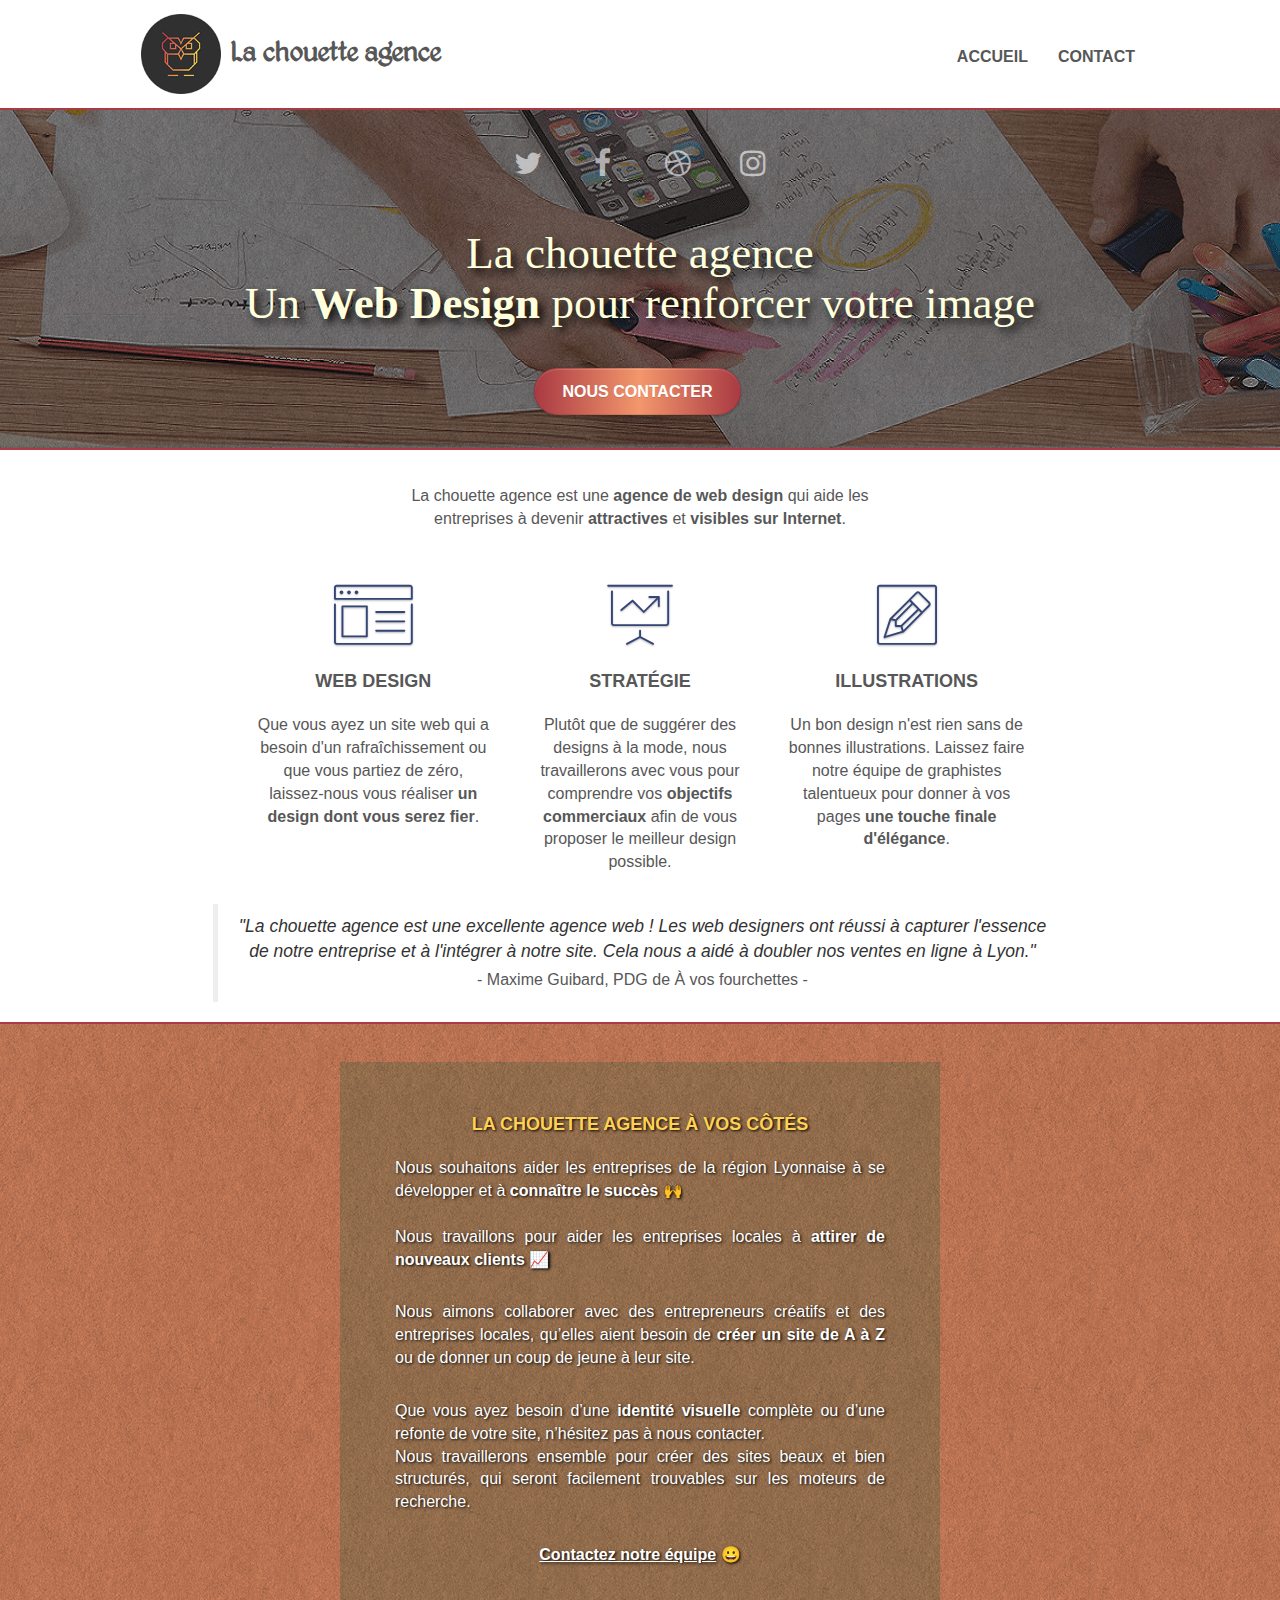
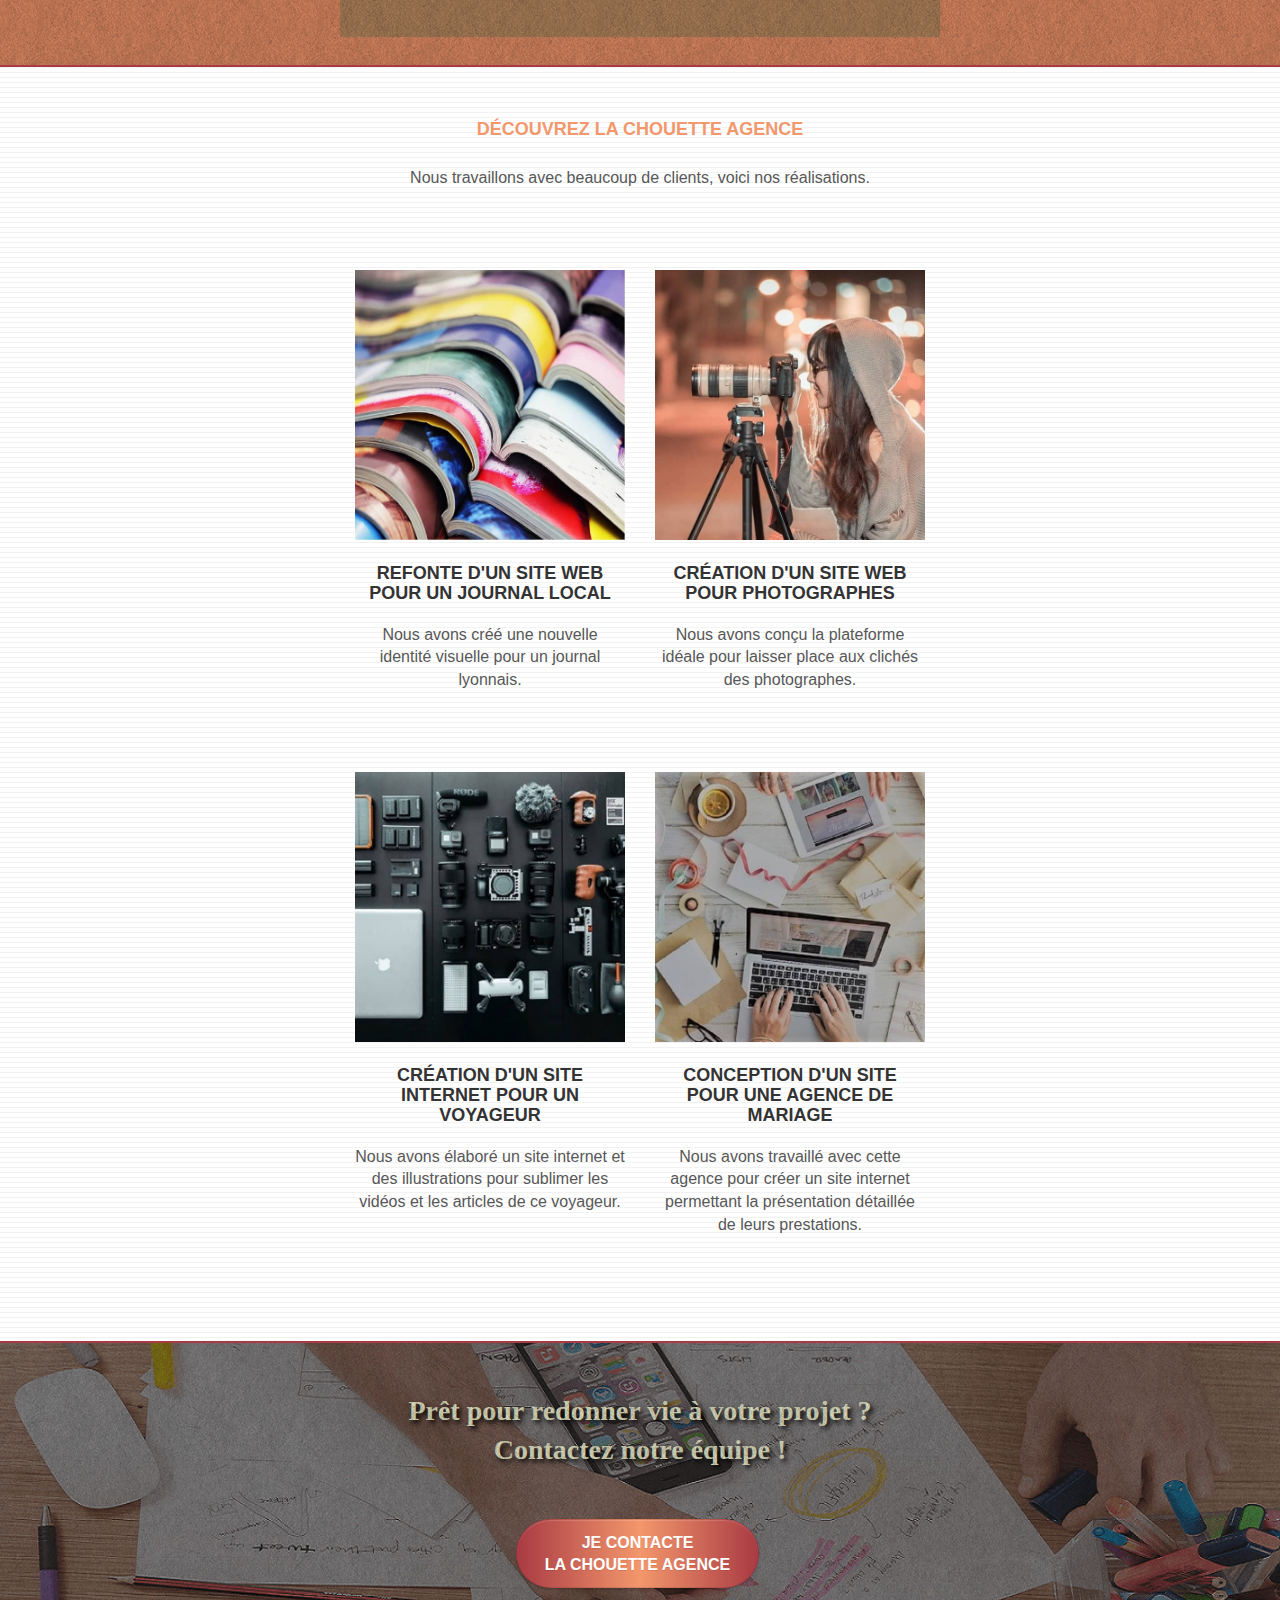
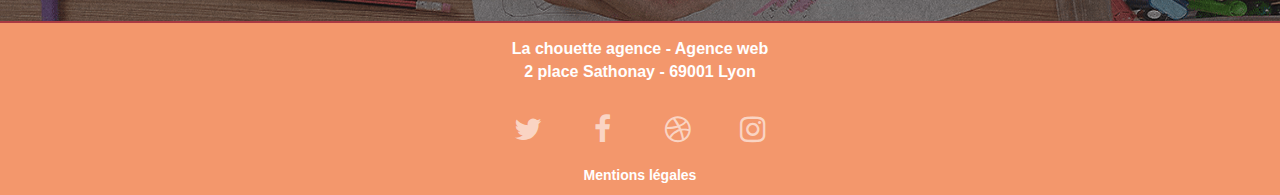
==== commit e837b43c: "Files updated - Final check W3" ====
--- a/index.html
+++ b/index.html
@@ -182,7 +182,7 @@
 						l'essence de notre entreprise et à l'intégrer à notre site. Cela nous a aidé à doubler nos
 						ventes en ligne à Lyon."</em>
 
-					<figcaption>- Maxime Guibard, PDG de À vos fourchettes -</figcaption>
+					<p class="client_name">- Maxime Guibard, PDG de À vos fourchettes -</p>
 				</blockquote>
 			</section>
 			<!-- bloc-2-services END -->
--- a/style.min.css
+++ b/style.min.css
@@ -1 +1 @@
-html{width:100%;height:100%;margin:0;padding:0}body{margin:0;padding:0;background:#fff;overflow-x:hidden;-webkit-font-smoothing:antialiased;-moz-osx-font-smoothing:grayscale}a,button{transition:all .3s ease-in-out;outline:0!important}a:hover{text-decoration:none;cursor:pointer}#page-loading-blocs-notifaction{position:fixed;top:0;bottom:0;width:100%;z-index:100000;background:#fff url(img/pageload-spinner.gif) no-repeat center center}.bloc{width:100%;clear:both;background:50% 50% no-repeat;padding:0 50px;-webkit-background-size:cover;-moz-background-size:cover;-o-background-size:cover;background-size:cover;position:relative}.bloc .container{padding-left:0;padding-right:0}.bloc-lg{padding:40px 50px 30px 50px}.bloc-md{padding:30px;padding-bottom:0}.bloc-sm{padding:10px 10px}.social-bloc{display:flex;justify-content:center;width:30%}.bg-b-edge,.bg-bl-edge,.bg-br-edge,.bg-center,.bg-l-edge,.bg-r-edge,.bg-repeat,.bg-t-edge,.bg-tl-edge,.bg-tr-edge{-webkit-background-size:auto!important;-moz-background-size:auto!important;-o-background-size:auto!important;background-size:auto!important}.bg-repeat{background:repeat}.bg-t-edge{background:top no-repeat}.bloc-bg-texture::before{content:"";background-size:2px 2px;position:absolute;top:0;bottom:0;left:0;right:0}.texture-paper::before{background:url(img/texture-paper.png);background-size:280px 280px;border-top:2px solid #a93a43!important;border-bottom:2px solid #a93a43!important}.b-parallax{background-attachment:fixed}.d-bloc{color:rgba(255,255,255,.7)}.d-bloc button:hover{color:rgba(255,255,255,.9)}.d-bloc .icon-round,.d-bloc .icon-rounded,.d-bloc .icon-semi-rounded-a,.d-bloc .icon-semi-rounded-b,.d-bloc .icon-square{border-color:rgba(255,255,255,.9)}.d-bloc .divider-h span{border-color:rgba(255,255,255,.2)}.d-bloc .a-btn,.d-bloc .navbar a,.d-bloc .navbar-brand,.d-bloc a .icon-lg,.d-bloc a .icon-md,.d-bloc a .icon-sm,.d-bloc a .icon-xl,.d-bloc h1 a,.d-bloc h2 a,.d-bloc h3 a,.d-bloc h4 a,.d-bloc h5 a,.d-bloc h6 a,.d-bloc p a{color:rgba(255,255,255,.6)}.d-bloc .a-btn:hover,.d-bloc .navbar a:hover,.d-bloc .navbar-brand:hover,.d-bloc a:hover .icon-lg,.d-bloc a:hover .icon-md,.d-bloc a:hover .icon-sm,.d-bloc a:hover .icon-xl,.d-bloc h1 a:hover,.d-bloc h2 a:hover,.d-bloc h3 a:hover,.d-bloc h4 a:hover,.d-bloc h5 a:hover,.d-bloc h6 a:hover,.d-bloc p a:hover{color:rgba(255,255,255,1)}.d-bloc .navbar-toggle .icon-bar{background:rgba(255,255,255,1)}.d-bloc .btn-wire,.d-bloc .btn-wire:hover{color:rgba(255,255,255,1);border-color:rgba(255,255,255,1)}.d-bloc .panel{color:rgba(0,0,0,.5)}.d-bloc .panel button:hover{color:rgba(0,0,0,.7)}.d-bloc .panel icon{border-color:rgba(0,0,0,.7)}.d-bloc .panel .divider-h span{border-color:rgba(0,0,0,.1)}.d-bloc .panel .a-btn{color:rgba(0,0,0,.6)}.d-bloc .panel .a-btn:hover{color:rgba(0,0,0,1)}.d-bloc .panel .btn-wire,.d-bloc .panel .btn-wire:hover{color:rgba(0,0,0,.7);border-color:rgba(0,0,0,.3)}.d-bloc .panel,.l-bloc{color:rgba(0,0,0,.5)}.d-bloc .panel button:hover,.l-bloc button:hover{color:rgba(0,0,0,.7)}.l-bloc .icon-round,.l-bloc .icon-rounded,.l-bloc .icon-semi-rounded-a,.l-bloc .icon-semi-rounded-b,.l-bloc .icon-square{border-color:rgba(0,0,0,.7)}.d-bloc .panel .divider-h span,.l-bloc .divider-h span{border-color:rgba(0,0,0,.1)}.d-bloc .panel .a-btn,.l-bloc .a-btn,.l-bloc .navbar a,.l-bloc .navbar-brand,.l-bloc a .icon-lg,.l-bloc a .icon-md,.l-bloc a .icon-sm,.l-bloc a .icon-xl,.l-bloc h1 a,.l-bloc h2 a,.l-bloc h3 a,.l-bloc h4 a,.l-bloc h5 a,.l-bloc h6 a,.l-bloc p a{color:rgba(0,0,0,.6)}.d-bloc .panel .a-btn:hover,.l-bloc .a-btn:hover,.l-bloc .navbar a:hover,.l-bloc .navbar-brand:hover,.l-bloc a:hover .icon-lg,.l-bloc a:hover .icon-md,.l-bloc a:hover .icon-sm,.l-bloc a:hover .icon-xl,.l-bloc h1 a:hover,.l-bloc h2 a:hover,.l-bloc h3 a:hover,.l-bloc h4 a:hover,.l-bloc h5 a:hover,.l-bloc h6 a:hover,.l-bloc p a:hover{color:rgba(0,0,0,1)}.l-bloc .navbar-toggle .icon-bar{color:rgba(0,0,0,.6)}.d-bloc .panel .btn-wire,.d-bloc .panel .btn-wire:hover,.l-bloc .btn-wire,.l-bloc .btn-wire:hover{color:rgba(0,0,0,.7);border-color:rgba(0,0,0,.3)}.voffset{margin-top:30px}.voffset-lg{margin-top:80px}.row-no-gutters{margin-right:0;margin-left:0}.row.row-no-gutters>[class*=" col-"],.row.row-no-gutters>[class^=col-]{padding-right:0;padding-left:0}#bloc-1-hero h1{min-width:300px;margin-top:50px}@media (min-width:300px) and (max-width:768px){#bloc-1-hero h1{font-size:2.2em}}.navbar{margin-bottom:0;z-index:1}@font-face{font-family:Kingthings Petrock Light;src:url(Kingthings-Petrock-light.ttf)}.navbar-brand{height:auto;padding:3px 15px;font-size:30px;font-weight:bolder;line-height:44px;font-family:Kingthings Petrock Light}@media (min-width:300px) and (max-width:768px){.navbar-brand{font-size:1.7em}}.navbar-brand img{width:80px;height:80px;max-height:200px;margin:0 10px 0 0;display:inline}.navbar-brand img[src$=svg]{min-width:100px}.nav-center .navbar-brand img{margin:0}.navbar .nav{padding-top:2px;margin-right:-16px;float:right;z-index:1}.nav>li{float:left;margin-top:4px;font-size:16px;font-weight:bolder;color:#484848}.navbar-nav .open .dropdown-menu>li>a{text-align:inherit}.nav>li a:focus,.nav>li a:hover{background:0 0;text-decoration:underline 5px #a93a43}.navbar-toggle{margin:10px 10px 0 0;border:0}.navbar-toggle:hover{background:0 0!important}.navbar-toggle .icon-bar{background-color:rgba(0,0,0,.5);width:26px}.nav-invert .navbar .nav{float:left}.nav-invert .navbar-brand,.nav-invert .navbar-header{float:right;position:relative;z-index:2}@media (min-width:768px){.site-navigation{position:absolute;top:50%;right:20px;transform:translate(0,-50%);-webkit-transform:translateY(-50%)}.nav>li .dropdown-menu a,.nav>li .dropdown-menu a:hover{color:#484848}.nav-invert .site-navigation{left:0;right:0}.nav-center{text-align:center}.nav-center .navbar-header{width:100%}.nav-center .nav>li,.nav-center .navbar-brand,.nav-center .navbar-header{float:none;display:inline-block}.nav-center .site-navigation{position:relative;width:100%;right:0;margin-right:0;margin-top:20px}.nav-center.mini-nav .navbar-toggle{float:none;margin:10px auto 0}}.nav>li>.dropdown a{background:0 0!important;display:block;padding:14px 15px}nav .caret{margin:0 5px}.dropdown-menu .dropdown-menu{top:-8px;left:100%}.dropdown-menu .dropmenu-flow-right{top:100%;left:0;margin-left:-1px;border-top-left-radius:0;border-top-right-radius:0}.dropdown-menu .dropdown span{border:4px solid #000;border-top-color:transparent;border-right-color:transparent;border-bottom-color:transparent;margin:6px -5px 0 0!important;float:right}figcaption{font-size:medium;margin-bottom:20px}.mg-md{margin-top:10px;margin-bottom:20px;font-weight:700;font-size:large;text-transform:uppercase}.mg-lg{margin-top:10px;margin-bottom:40px}.btn{margin:0 5px 5px 0}.btn.pull-right{margin:0 0 5px 5px}.btn-d,.btn-d:focus,.btn-d:hover{color:#fff;background:rgba(0,0,0,.3)}button{outline:0!important}.btn-rd{border-radius:40px}.btn-clean{border:1px solid rgba(0,0,0,.08);border-bottom-color:rgba(0,0,0,.1);text-shadow:0 1px 0 rgba(0,0,1,.1);box-shadow:0 1px 3px rgba(0,0,1,.25),inset 0 1px 0 0 rgba(255,255,255,.15)}.icon-md{font-size:30px!important}.icon-lg{font-size:60px!important}.sm-shadow{text-shadow:0 1px 2px rgba(0,0,0,.3)}.panel-sq,.panel-sq .panel-footer,.panel-sq .panel-heading{border-radius:0}.panel-rd{border-radius:30px}.panel-rd .panel-heading{border-radius:29px 29px 0 0}.panel-rd .panel-footer{border-radius:0 0 29px 29px}.form-control{border-color:rgba(0,0,0,.1);box-shadow:none}.scrollToTop{width:40px;height:40px;position:fixed;bottom:20px;right:20px;opacity:0;z-index:500;transition:all .3s ease-in-out}.scrollToTop span{margin-top:6px}.showScrollTop{font-size:14px;opacity:1}a[data-lightbox]{position:relative;display:block;text-align:center}a[data-lightbox]:hover::before{content:"+";font-family:HelveticaNeue-Light,"Helvetica Neue Light","Helvetica Neue",Helvetica,Arial;font-size:32px;width:50px;height:50px;margin-left:-25px;border-radius:50%;background:rgba(0,0,0,.6);color:#fff;font-weight:100;z-index:1;position:absolute;top:50%;transform:translateY(-50%);-webkit-transform:translateY(-50%)}a[data-lightbox]:hover img{opacity:.6;-webkit-animation-fill-mode:none;animation-fill-mode:none}#lightbox-modal{display:flex;align-items:center}#lightbox-modal .modal-dialog{width:90%;max-width:900px;margin:0 auto 0}#lightbox-modal .modal-dialog img{max-height:90vh;margin:0 auto}.lightbox-caption{padding:20px;color:#fff;background:rgba(0,0,0,.5);width:auto;display:flex;justify-content:space-around;margin-top:30px;margin-bottom:0}.close-lightbox{color:#fff;font-size:30px;position:absolute;top:20px;right:20px;z-index:20;background:rgba(0,0,0,.5);border:none;line-height:30px;padding:0 9px 5px;opacity:.3}.close-lightbox:hover,.next-lightbox:hover,.prev-lightbox:hover{opacity:1;color:#fff}.next-lightbox,.prev-lightbox{font-size:20px;color:rgba(255,255,255,.9);background:rgba(0,0,0,.5);transition:all .2s ease-in-out;position:absolute;top:45%;z-index:1;opacity:.4}.next-lightbox{padding:6px 8px 1px 13px;right:25px}.prev-lightbox{padding:6px 13px 1px 10px;left:25px}.snapshot-lb .modal-body{padding-bottom:45px}.snapshot-lb .lightbox-caption{padding:0;color:rgba(0,0,0,.5);background:0 0}.btn,a,h1,h2,h3,h4,h5,h6,label,p{font-family:helvetica;font-weight:400;color:#575757!important}.label-title{font-weight:700}.container{max-width:1000px;margin:auto}.hero-bloc-text{font-size:45px}.hero-bloc-text-sub{font-size:36px}.statement-bloc-text{line-height:26px;font-style:italic;font-size:20px;text-align:center;font-weight:lighter;max-width:520px;margin:auto auto auto auto}p{font-size:16px;max-width:500px;margin:5px auto 30px auto}@media (min-width:300px) and (max-width:768px){p{font-size:16px}}.tight-width-whitespace{max-width:600px;margin:auto auto auto auto}.h1{font-size:20px;font-family:"Open Sans"}.cta-hero{margin-top:30px;color:#fff!important;text-transform:uppercase;padding:12px 28px 12px 28px;font-size:16px;font-weight:700}.social{max-width:400px;margin:auto auto auto auto}h2{font-size:22px;line-height:1.4em}h3{font-size:15px;text-transform:uppercase;font-weight:700;color:#333!important}.med-width-whitespace{max-width:800px;margin:auto auto auto auto;box-shadow:0 0 0 #000}h1{color:#333!important}h4{color:#333!important}.icons{margin-bottom:14px;margin-top:24px}.white{color:#fff!important}.portfolio-thumb{margin-bottom:24px}.portfolio-row{margin-bottom:44px;margin-top:50px}@media (min-width:300px) and (max-width:768px){.col-sm-6 a img{width:280px;height:280px;margin:auto;padding-bottom:20px}}.portfolio img{width:270px;height:270px}.avatar{box-shadow:0 4px 9px rgba(0,0,0,.3)}.black-background{background-color:rgba(147,135,95,.55);padding:40px 40px 40px 40px}.bold-link{font-weight:900;text-decoration:underline!important}.bgc-white{background-color:#fff}.bgc-dark-slate-blue{background-color:#364577}.bgc-atomic-tangerine{background-color:#f3976c}.tc-white{color:#ffd!important;font-family:initial;text-shadow:#000 .1em .1em .2em}.btn-atomic-tangerine{background:#f3976c;background-image:linear-gradient(to right,#a93a43 0,#f3976c 51%,#a93a43 100%);color:#fff!important}@media (min-width:300px) and (max-width:768px){.btn-atomic-tangerine{font-size:small}}.btn-atomic-tangerine:hover{background:#f3976c!important;color:#fff!important}.btn-form{width:50%;border-radius:6px;box-shadow:#5e4f4f 2px 5px 6px 2px}.ltc-white{color:#fff!important}.ltc-white:hover{color:#ccc!important}.ltc-atomic-tangerine{color:#f3976c!important}.ltc-atomic-tangerine:hover{color:#c27956!important}.icon-dark-slate-blue{color:#364577!important;border-color:#364577!important}.bg-dots-bg{background-image:url(img/dots-bg.png)}.bg-lines-h2-bg{background-image:url(img/lines-h2-bg.png)}.bg-banniere{background-image:url(img/la-chouette-agence-banniere-compressed.png)}.bg-presentation{background-image:url(img/image-de-presentation-compressed.jpg)}.title-presentation{color:#ffd152!important}.text-presentation{text-align:justify}@media (min-width:300px) and (max-width:768px){.text-presentation{text-align:center}}.underline{text-decoration:underline}.contact,.title-form,.title-portfolio{color:#f3976c!important}@media (min-width:300px) and (max-width:768px){.contact{margin-top:50px}}@media (min-width:300px) and (max-width:768px){.title-form{margin-top:0}}.text-banner{font-size:2em;text-transform:none}.text-introduction{font-size:1.5em}@media (max-width:1024px){.bloc{padding-left:20px;padding-right:20px}.bloc-tile-2.full-width-bloc .container,.bloc-tile-3.full-width-bloc .container,.bloc-tile-4.full-width-bloc .container,.bloc.full-width-bloc{padding-left:0;padding-right:0}}@media (max-width:992px) and (min-width:768px){.navbar .nav{max-width:80%}.nav-center.navbar .nav{max-width:100%}}@media only screen and (min-device-width:768px) and (max-device-width:1024px) and (orientation:landscape){.b-parallax{background-attachment:scroll}}@media only screen and (min-device-width:1024px) and (max-device-width:1366px) and (-webkit-min-device-pixel-ratio:1.5){.b-parallax{background-attachment:scroll}}@media (max-width:991px){.container{width:100%}.b-parallax{background-attachment:scroll}#hero-bloc,.page-container{overflow-x:hidden;position:relative}.bloc{padding-left:constant(safe-area-inset-left);padding-right:constant(safe-area-inset-right)}.bloc-group,.bloc-group .bloc{display:block;width:100%}.bloc-fill-screen .fill-bloc-bottom-edge,.bloc-fill-screen .fill-bloc-top-edge{padding:0 20px;padding-left:constant(safe-area-inset-left);padding-right:constant(safe-area-inset-right)}}@media (max-width:767px){.page-container{overflow-x:hidden;position:relative}#disqus_thread,h1,h2,h3,h4,h5,h6,p{padding-left:10px!important;padding-right:10px!important}.b-parallax{background-attachment:scroll}.navbar .nav{padding-top:0;border-top:1px solid rgba(0,0,0,.2);float:none!important}.navbar.row{margin-left:0;margin-right:0}.site-navigation{position:inherit;transform:none;-webkit-transform:none;-ms-transform:none}.nav>li{margin-top:0;border-bottom:1px solid rgba(0,0,0,.1);background:rgba(0,0,0,.05);text-align:left;padding-left:15px;width:100%}.nav>li:hover{background:rgba(0,0,0,.08)}.dropdown .dropdown a .caret{float:none;margin:5px 0 0 10px!important;border:4px solid #000;border-bottom-color:transparent;border-right-color:transparent;border-left-color:transparent}#hero-bloc .navbar .nav{background:rgba(0,0,0,.8)}#hero-bloc .navbar .nav a{color:rgba(255,255,255,.6)}.hero{padding:50px 0}.hero-nav{left:-1px;right:-1px}.navbar-collapse{padding:0;overflow-x:hidden;-webkit-box-shadow:none;box-shadow:none}.navbar-brand img{max-height:40px;width:auto}.nav-invert .navbar-header{float:none;width:100%}.nav-invert .navbar-toggle{float:left;margin-left:10px}.bloc{padding-left:0;padding-right:0}.bloc-lg,.bloc-xl,.bloc-xxl{padding:40px 0}.bloc-md,.bloc-sm{padding-left:0;padding-right:0}.bloc-fill-screen .fill-bloc-bottom-edge,.bloc-fill-screen .fill-bloc-top-edge,.bloc-tile-2 .container,.bloc-tile-3 .container,.bloc-tile-4 .container{padding-left:0;padding-right:0}.a-block{padding:0 10px}.btn-dwn{display:none}.voffset{margin-top:5px}.voffset-md{margin-top:20px}.voffset-lg{margin-top:30px}form{padding:5px}.close-lightbox{display:inline-block}.blocsapp-device-iphone5{background-size:216px 425px;padding-top:60px;width:216px;height:425px}.blocsapp-device-iphone5 img{width:180px;height:320px}}@media (max-width:400px){.bloc{padding-left:0;padding-right:0}}@media (max-width:767px){.bloc-mob-center-text{text-align:center}}@media (min-width:300px){.contact .mail-icon{width:25px;height:25px;padding:0}}.contact iframe{border:2px solid #c27956}@media (min-width:300px) and (max-width:768px){.contact iframe{width:90%;height:200px}}@media (min-width:768px) and (max-width:899px){.contact iframe{width:320px;height:350px}}@media (min-width:900px){.contact iframe{width:450px;height:350px;padding-right:0}}.footer-contact{width:100%;margin-top:95px}.footer-text{color:#fff!important;font-weight:700}.mentions{padding-top:20px}form{padding-left:15px;padding-right:15px}+html{width:100%;height:100%;margin:0;padding:0}body{margin:0;padding:0;background:#fff;overflow-x:hidden;-webkit-font-smoothing:antialiased;-moz-osx-font-smoothing:grayscale}a,button{transition:all 0.3s ease-in-out;outline:none!important}a:hover{text-decoration:none;cursor:pointer}#page-loading-blocs-notifaction{position:fixed;top:0;bottom:0;width:100%;z-index:100000;background:#fff url(img/pageload-spinner.gif) no-repeat center center}.bloc{width:100%;clear:both;background:50% 50% no-repeat;padding:0 50px;-webkit-background-size:cover;-moz-background-size:cover;-o-background-size:cover;background-size:cover;position:relative}.bloc .container{padding-left:0;padding-right:0}.bloc-lg{padding:40px 50px 30px 50px}.bloc-md{padding:30px;padding-bottom:0}.bloc-sm{padding:10px 10px}.social-bloc{display:flex;justify-content:center;width:30%}.bg-center,.bg-l-edge,.bg-r-edge,.bg-t-edge,.bg-b-edge,.bg-tl-edge,.bg-bl-edge,.bg-tr-edge,.bg-br-edge,.bg-repeat{-webkit-background-size:auto!important;-moz-background-size:auto!important;-o-background-size:auto!important;background-size:auto!important}.bg-repeat{background:repeat}.bg-t-edge{background:top no-repeat}.bloc-bg-texture::before{content:"";background-size:2px 2px;position:absolute;top:0;bottom:0;left:0;right:0}.texture-paper::before{background:url(img/texture-paper.png);background-size:280px 280px;border-top:2px solid #a93a43!important;border-bottom:2px solid #a93a43!important}.b-parallax{background-attachment:fixed}.d-bloc{color:rgba(255,255,255,.7)}.d-bloc button:hover{color:rgba(255,255,255,.9)}.d-bloc .icon-round,.d-bloc .icon-square,.d-bloc .icon-rounded,.d-bloc .icon-semi-rounded-a,.d-bloc .icon-semi-rounded-b{border-color:rgba(255,255,255,.9)}.d-bloc .divider-h span{border-color:rgba(255,255,255,.2)}.d-bloc .a-btn,.d-bloc .navbar a,.d-bloc .navbar-brand,.d-bloc a .icon-sm,.d-bloc a .icon-md,.d-bloc a .icon-lg,.d-bloc a .icon-xl,.d-bloc h1 a,.d-bloc h2 a,.d-bloc h3 a,.d-bloc h4 a,.d-bloc h5 a,.d-bloc h6 a,.d-bloc p a{color:rgba(255,255,255,.6)}.d-bloc .a-btn:hover,.d-bloc .navbar a:hover,.d-bloc .navbar-brand:hover,.d-bloc a:hover .icon-sm,.d-bloc a:hover .icon-md,.d-bloc a:hover .icon-lg,.d-bloc a:hover .icon-xl,.d-bloc h1 a:hover,.d-bloc h2 a:hover,.d-bloc h3 a:hover,.d-bloc h4 a:hover,.d-bloc h5 a:hover,.d-bloc h6 a:hover,.d-bloc p a:hover{color:rgba(255,255,255,1)}.d-bloc .navbar-toggle .icon-bar{background:rgba(255,255,255,1)}.d-bloc .btn-wire,.d-bloc .btn-wire:hover{color:rgba(255,255,255,1);border-color:rgba(255,255,255,1)}.d-bloc .panel{color:rgba(0,0,0,.5)}.d-bloc .panel button:hover{color:rgba(0,0,0,.7)}.d-bloc .panel icon{border-color:rgba(0,0,0,.7)}.d-bloc .panel .divider-h span{border-color:rgba(0,0,0,.1)}.d-bloc .panel .a-btn{color:rgba(0,0,0,.6)}.d-bloc .panel .a-btn:hover{color:rgba(0,0,0,1)}.d-bloc .panel .btn-wire,.d-bloc .panel .btn-wire:hover{color:rgba(0,0,0,.7);border-color:rgba(0,0,0,.3)}.d-bloc .panel,.l-bloc{color:rgba(0,0,0,.5)}.d-bloc .panel button:hover,.l-bloc button:hover{color:rgba(0,0,0,.7)}.l-bloc .icon-round,.l-bloc .icon-square,.l-bloc .icon-rounded,.l-bloc .icon-semi-rounded-a,.l-bloc .icon-semi-rounded-b{border-color:rgba(0,0,0,.7)}.d-bloc .panel .divider-h span,.l-bloc .divider-h span{border-color:rgba(0,0,0,.1)}.d-bloc .panel .a-btn,.l-bloc .a-btn,.l-bloc .navbar a,.l-bloc .navbar-brand,.l-bloc a .icon-sm,.l-bloc a .icon-md,.l-bloc a .icon-lg,.l-bloc a .icon-xl,.l-bloc h1 a,.l-bloc h2 a,.l-bloc h3 a,.l-bloc h4 a,.l-bloc h5 a,.l-bloc h6 a,.l-bloc p a{color:rgba(0,0,0,.6)}.d-bloc .panel .a-btn:hover,.l-bloc .a-btn:hover,.l-bloc .navbar a:hover,.l-bloc .navbar-brand:hover,.l-bloc a:hover .icon-sm,.l-bloc a:hover .icon-md,.l-bloc a:hover .icon-lg,.l-bloc a:hover .icon-xl,.l-bloc h1 a:hover,.l-bloc h2 a:hover,.l-bloc h3 a:hover,.l-bloc h4 a:hover,.l-bloc h5 a:hover,.l-bloc h6 a:hover,.l-bloc p a:hover{color:rgba(0,0,0,1)}.l-bloc .navbar-toggle .icon-bar{color:rgba(0,0,0,.6)}.d-bloc .panel .btn-wire,.d-bloc .panel .btn-wire:hover,.l-bloc .btn-wire,.l-bloc .btn-wire:hover{color:rgba(0,0,0,.7);border-color:rgba(0,0,0,.3)}.voffset{margin-top:30px}.voffset-lg{margin-top:80px}.row-no-gutters{margin-right:0;margin-left:0}.row.row-no-gutters>[class^="col-"],.row.row-no-gutters>[class*=" col-"]{padding-right:0;padding-left:0}#bloc-1-hero h1{min-width:300px;margin-top:50px}@media (min-width:300px) and (max-width:768px){#bloc-1-hero h1{font-size:2.2em}}.navbar{margin-bottom:0;z-index:1}@font-face{font-family:Kingthings Petrock Light;src:url(Kingthings-Petrock-light.ttf)}.navbar-brand{height:auto;padding:3px 15px;font-size:30px;font-weight:bolder;line-height:44px;font-family:Kingthings Petrock Light}@media (min-width:300px) and (max-width:768px){.navbar-brand{font-size:1.7em}}.navbar-brand img{width:80px;height:80px;max-height:200px;margin:0 10px 0 0;display:inline}.navbar-brand img[src$="svg"]{min-width:100px}.nav-center .navbar-brand img{margin:0}.navbar .nav{padding-top:2px;margin-right:-16px;float:right;z-index:1}.nav>li{float:left;margin-top:4px;font-size:16px;font-weight:bolder;color:#484848}.navbar-nav .open .dropdown-menu>li>a{text-align:inherit}.nav>li a:hover,.nav>li a:focus{background:transparent;text-decoration:underline 5px rgb(169,58,67)}.navbar-toggle{margin:10px 10px 0 0;border:0}.navbar-toggle:hover{background:transparent!important}.navbar-toggle .icon-bar{background-color:rgba(0,0,0,.5);width:26px}.nav-invert .navbar .nav{float:left}.nav-invert .navbar-header,.nav-invert .navbar-brand{float:right;position:relative;z-index:2}@media (min-width:768px){.site-navigation{position:absolute;top:50%;right:20px;transform:translate(0,-50%);-webkit-transform:translateY(-50%)}.nav>li .dropdown-menu a,.nav>li .dropdown-menu a:hover{color:#484848}.nav-invert .site-navigation{left:0;right:0}.nav-center{text-align:center}.nav-center .navbar-header{width:100%}.nav-center .navbar-header,.nav-center .navbar-brand,.nav-center .nav>li{float:none;display:inline-block}.nav-center .site-navigation{position:relative;width:100%;right:0;margin-right:0;margin-top:20px}.nav-center.mini-nav .navbar-toggle{float:none;margin:10px auto 0}}.nav>li>.dropdown a{background:none!important;display:block;padding:14px 15px}nav .caret{margin:0 5px}.dropdown-menu .dropdown-menu{top:-8px;left:100%}.dropdown-menu .dropmenu-flow-right{top:100%;left:0;margin-left:-1px;border-top-left-radius:0;border-top-right-radius:0}.dropdown-menu .dropdown span{border:4px solid #000;border-top-color:transparent;border-right-color:transparent;border-bottom-color:transparent;margin:6px -5px 0 0!important;float:right}.client_name{font-size:medium;margin-bottom:20px}.mg-md{margin-top:10px;margin-bottom:20px;font-weight:700;font-size:large;text-transform:uppercase}.mg-lg{margin-top:10px;margin-bottom:40px}.btn{margin:0 5px 5px 0}.btn.pull-right{margin:0 0 5px 5px}.btn-d,.btn-d:hover,.btn-d:focus{color:#fff;background:rgba(0,0,0,.3)}button{outline:none!important}.btn-rd{border-radius:40px}.btn-clean{border:1px solid rgba(0,0,0,.08);border-bottom-color:rgba(0,0,0,.1);text-shadow:0 1px 0 rgba(0,0,1,.1);box-shadow:0 1px 3px rgba(0,0,1,.25),inset 0 1px 0 0 rgba(255,255,255,.15)}.icon-md{font-size:30px!important}.icon-lg{font-size:60px!important}.sm-shadow{text-shadow:0 1px 2px rgba(0,0,0,.3)}.panel-sq,.panel-sq .panel-heading,.panel-sq .panel-footer{border-radius:0}.panel-rd{border-radius:30px}.panel-rd .panel-heading{border-radius:29px 29px 0 0}.panel-rd .panel-footer{border-radius:0 0 29px 29px}.form-control{border-color:rgba(0,0,0,.1);box-shadow:none}.scrollToTop{width:40px;height:40px;position:fixed;bottom:20px;right:20px;opacity:0;z-index:500;transition:all 0.3s ease-in-out}.scrollToTop span{margin-top:6px}.showScrollTop{font-size:14px;opacity:1}a[data-lightbox]{position:relative;display:block;text-align:center}a[data-lightbox]:hover::before{content:"+";font-family:"HelveticaNeue-Light","Helvetica Neue Light","Helvetica Neue",Helvetica,Arial;font-size:32px;width:50px;height:50px;margin-left:-25px;border-radius:50%;background:rgba(0,0,0,.6);color:#fff;font-weight:100;z-index:1;position:absolute;top:50%;transform:translateY(-50%);-webkit-transform:translateY(-50%)}a[data-lightbox]:hover img{opacity:.6;-webkit-animation-fill-mode:none;animation-fill-mode:none}#lightbox-modal{display:flex;align-items:center}#lightbox-modal .modal-dialog{width:90%;max-width:900px;margin:0 auto 0}#lightbox-modal .modal-dialog img{max-height:90vh;margin:0 auto}.lightbox-caption{padding:20px;color:#fff;background:rgba(0,0,0,.5);width:auto;display:flex;justify-content:space-around;margin-top:30px;margin-bottom:0}.close-lightbox{color:#fff;font-size:30px;position:absolute;top:20px;right:20px;z-index:20;background:rgba(0,0,0,.5);border:none;line-height:30px;padding:0 9px 5px;opacity:.3}.close-lightbox:hover,.next-lightbox:hover,.prev-lightbox:hover{opacity:1;color:#fff}.next-lightbox,.prev-lightbox{font-size:20px;color:rgba(255,255,255,.9);background:rgba(0,0,0,.5);transition:all 0.2s ease-in-out;position:absolute;top:45%;z-index:1;opacity:.4}.next-lightbox{padding:6px 8px 1px 13px;right:25px}.prev-lightbox{padding:6px 13px 1px 10px;left:25px}.snapshot-lb .modal-body{padding-bottom:45px}.snapshot-lb .lightbox-caption{padding:0;color:rgba(0,0,0,.5);background:none}h1,h2,h3,h4,h5,h6,p,label,.btn,a{font-family:"helvetica";font-weight:400;color:#575757!important}.label-title{font-weight:700}.container{max-width:1000px;margin:auto}.hero-bloc-text{font-size:45px}.hero-bloc-text-sub{font-size:36px}.statement-bloc-text{line-height:26px;font-style:italic;font-size:20px;text-align:center;font-weight:lighter;max-width:520px;margin:auto auto auto auto}p{font-size:16px;max-width:500px;margin:5px auto 30px auto}@media (min-width:300px) and (max-width:768px){p{font-size:16px}}.tight-width-whitespace{max-width:600px;margin:auto auto auto auto}.h1{font-size:20px;font-family:"Open Sans"}.cta-hero{margin-top:30px;color:#ffffff!important;text-transform:uppercase;padding:12px 28px 12px 28px;font-size:16px;font-weight:700}.social{max-width:400px;margin:auto auto auto auto}h2{font-size:22px;line-height:1.4em}h3{font-size:15px;text-transform:uppercase;font-weight:700;color:#333333!important}.med-width-whitespace{max-width:800px;margin:auto auto auto auto;box-shadow:0 0 0 #000}h1{color:#333333!important}h4{color:#333333!important}.icons{margin-bottom:14px;margin-top:24px}.white{color:#ffffff!important}.portfolio-thumb{margin-bottom:24px}.portfolio-row{margin-bottom:44px;margin-top:50px}@media (min-width:300px) and (max-width:768px){.col-sm-6 a img{width:280px;height:280px;margin:auto;padding-bottom:20px}}.portfolio img{width:270px;height:270px}.avatar{box-shadow:0 4px 9px rgba(0,0,0,.3)}.black-background{background-color:rgba(147,135,95,.55);padding:40px 40px 40px 40px}.bold-link{font-weight:900;text-decoration:underline!important}.bgc-white{background-color:#fff}.bgc-dark-slate-blue{background-color:#364577}.bgc-atomic-tangerine{background-color:#f3976c}.tc-white{color:#ffd!important;font-family:initial;text-shadow:#000 .1em .1em .2em}.btn-atomic-tangerine{background:#f3976c;background-image:linear-gradient(to right,#a93a43 0%,#f3976c 51%,#a93a43 100%);color:#ffffff!important}@media (min-width:300px) and (max-width:768px){.btn-atomic-tangerine{font-size:small}}.btn-atomic-tangerine:hover{background:#f3976c!important;color:#ffffff!important}.btn-form{width:50%;border-radius:6px;box-shadow:#5e4f4f 2px 5px 6px 2px}.ltc-white{color:#ffffff!important}.ltc-white:hover{color:#cccccc!important}.ltc-atomic-tangerine{color:#f3976c!important}.ltc-atomic-tangerine:hover{color:#c27956!important}.icon-dark-slate-blue{color:#364577!important;border-color:#364577!important}.bg-dots-bg{background-image:url(img/dots-bg.png)}.bg-lines-h2-bg{background-image:url(img/lines-h2-bg.png)}.bg-banniere{background-image:url(img/la-chouette-agence-banniere-compressed.png)}.bg-presentation{background-image:url(img/image-de-presentation-compressed.jpg)}.title-presentation{color:#ffd152!important}.text-presentation{text-align:justify}@media (min-width:300px) and (max-width:768px){.text-presentation{text-align:center}}.underline{text-decoration:underline}.title-portfolio,.title-form,.contact{color:#f3976c!important}@media (min-width:300px) and (max-width:768px){.contact{margin-top:50px}}@media (min-width:300px) and (max-width:768px){.title-form{margin-top:0}}.text-banner{font-size:2em;text-transform:none}.text-introduction{font-size:1.5em}@media (max-width:1024px){.bloc{padding-left:20px;padding-right:20px}.bloc.full-width-bloc,.bloc-tile-2.full-width-bloc .container,.bloc-tile-3.full-width-bloc .container,.bloc-tile-4.full-width-bloc .container{padding-left:0;padding-right:0}}@media (max-width:992px) and (min-width:768px){.navbar .nav{max-width:80%}.nav-center.navbar .nav{max-width:100%}}@media only screen and (min-width:768px) and (max-width:1024px) and (orientation:landscape){.b-parallax{background-attachment:scroll}}@media only screen and (min-width:1024px) and (max-width:1366px) and (-webkit-min-device-pixel-ratio:1.5){.b-parallax{background-attachment:scroll}}@media (max-width:991px){.container{width:100%}.b-parallax{background-attachment:scroll}.page-container,#hero-bloc{overflow-x:hidden;position:relative}.bloc{padding-left:15px;padding-right:15px}.bloc-group,.bloc-group .bloc{display:block;width:100%}.bloc-fill-screen .fill-bloc-top-edge,.bloc-fill-screen .fill-bloc-bottom-edge{padding:0 20px;padding-left:15px;padding-right:15px}}@media (max-width:767px){.page-container{overflow-x:hidden;position:relative}h1,h2,h3,h4,h5,h6,p,#disqus_thread{padding-left:10px!important;padding-right:10px!important}.b-parallax{background-attachment:scroll}.navbar .nav{padding-top:0;border-top:1px solid rgba(0,0,0,.2);float:none!important}.navbar.row{margin-left:0;margin-right:0}.site-navigation{position:inherit;transform:none;-webkit-transform:none;-ms-transform:none}.nav>li{margin-top:0;border-bottom:1px solid rgba(0,0,0,.1);background:rgba(0,0,0,.05);text-align:left;padding-left:15px;width:100%}.nav>li:hover{background:rgba(0,0,0,.08)}.dropdown .dropdown a .caret{float:none;margin:5px 0 0 10px!important;border:4px solid #000;border-bottom-color:transparent;border-right-color:transparent;border-left-color:transparent}#hero-bloc .navbar .nav{background:rgba(0,0,0,.8)}#hero-bloc .navbar .nav a{color:rgba(255,255,255,.6)}.hero{padding:50px 0}.hero-nav{left:-1px;right:-1px}.navbar-collapse{padding:0;overflow-x:hidden;-webkit-box-shadow:none;box-shadow:none}.navbar-brand img{max-height:40px;width:auto}.nav-invert .navbar-header{float:none;width:100%}.nav-invert .navbar-toggle{float:left;margin-left:10px}.bloc{padding-left:0;padding-right:0}.bloc-xxl,.bloc-xl,.bloc-lg{padding:40px 0}.bloc-sm,.bloc-md{padding-left:0;padding-right:0}.bloc-tile-2 .container,.bloc-tile-3 .container,.bloc-tile-4 .container,.bloc-fill-screen .fill-bloc-top-edge,.bloc-fill-screen .fill-bloc-bottom-edge{padding-left:0;padding-right:0}.a-block{padding:0 10px}.btn-dwn{display:none}.voffset{margin-top:5px}.voffset-md{margin-top:20px}.voffset-lg{margin-top:30px}form{padding:5px}.close-lightbox{display:inline-block}.blocsapp-device-iphone5{background-size:216px 425px;padding-top:60px;width:216px;height:425px}.blocsapp-device-iphone5 img{width:180px;height:320px}}@media (max-width:400px){.bloc{padding-left:0;padding-right:0}}@media (max-width:767px){.bloc-mob-center-text{text-align:center}}@media (min-width:300px){.contact .mail-icon{width:25px;height:25px;padding:0}}.contact iframe{border:2px solid #c27956}@media (min-width:300px) and (max-width:768px){.contact iframe{width:90%;height:200px}}@media (min-width:768px) and (max-width:899px){.contact iframe{width:320px;height:350px}}@media (min-width:900px){.contact iframe{width:450px;height:350px;padding-right:0}}.footer-contact{width:100%;margin-top:95px}.footer-text{color:#ffffff!important;font-weight:700}.mentions{padding-top:20px}form{padding-left:15px;padding-right:15px}